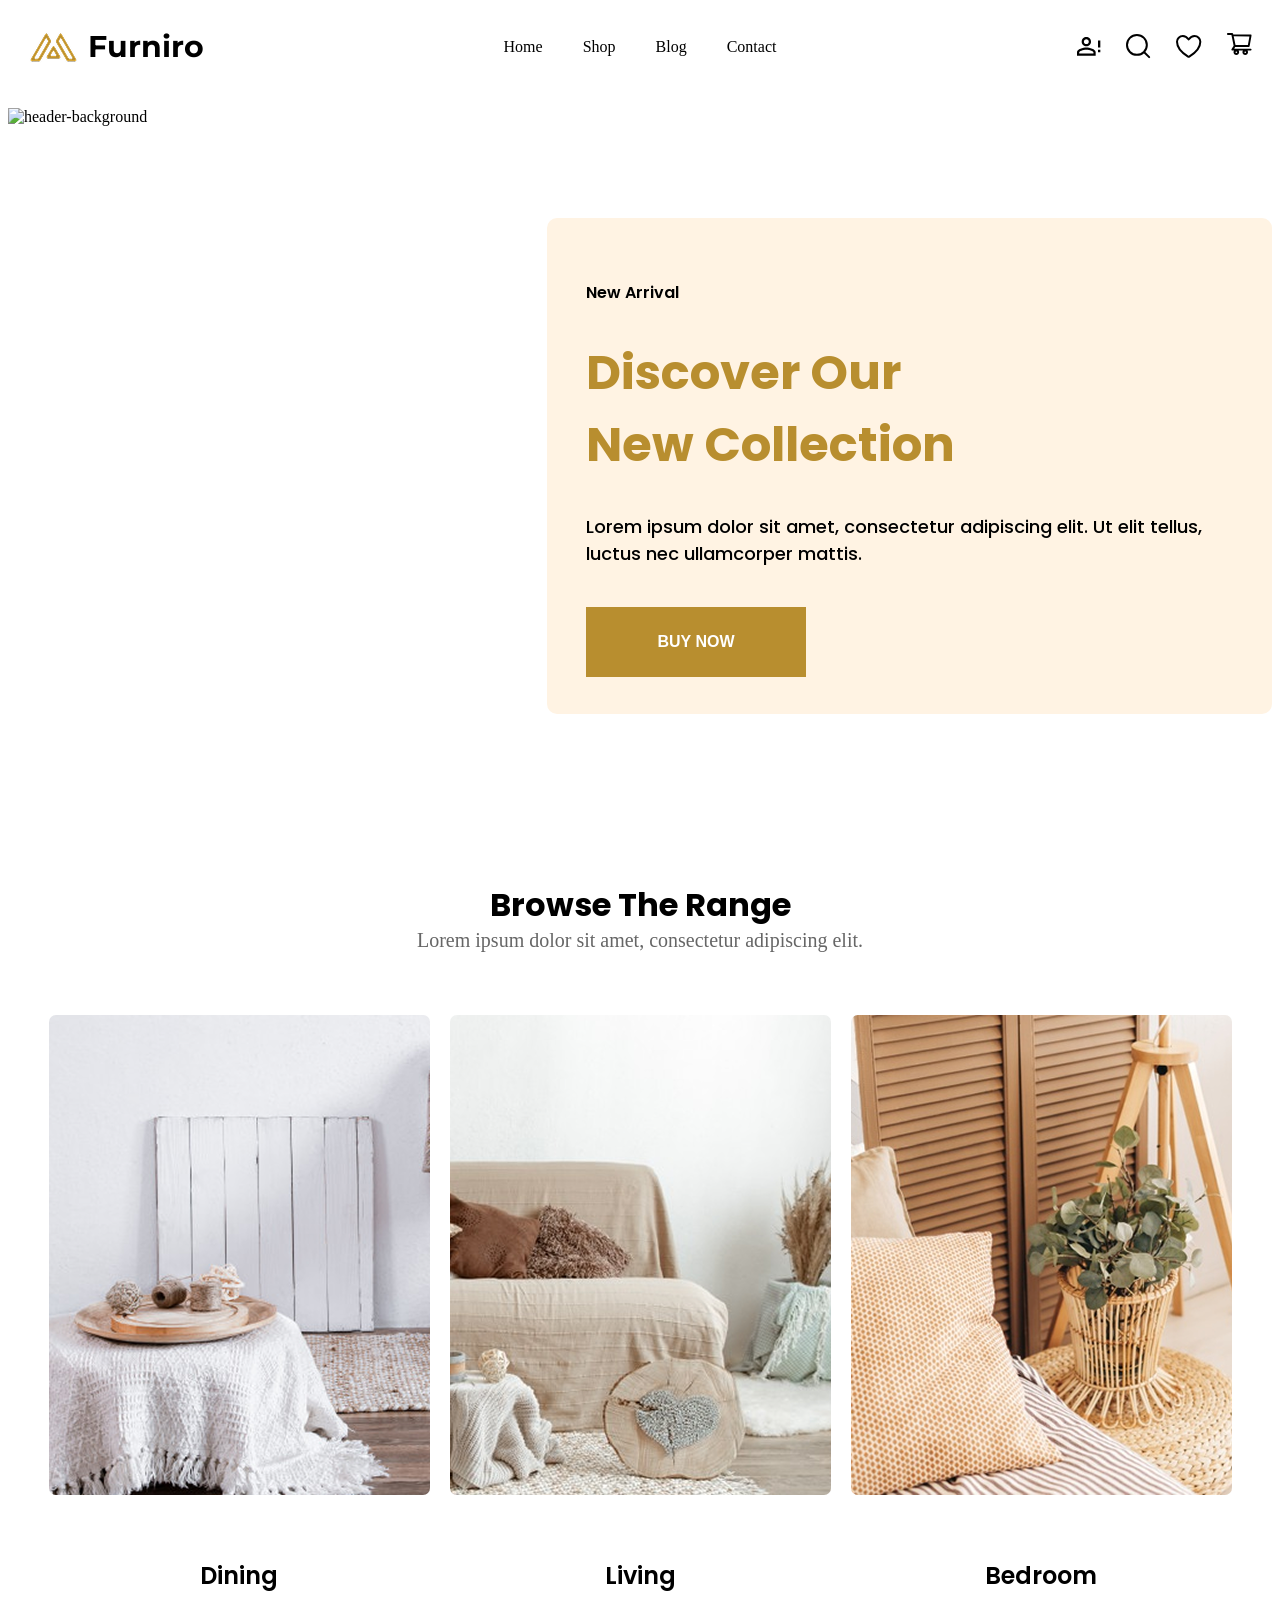
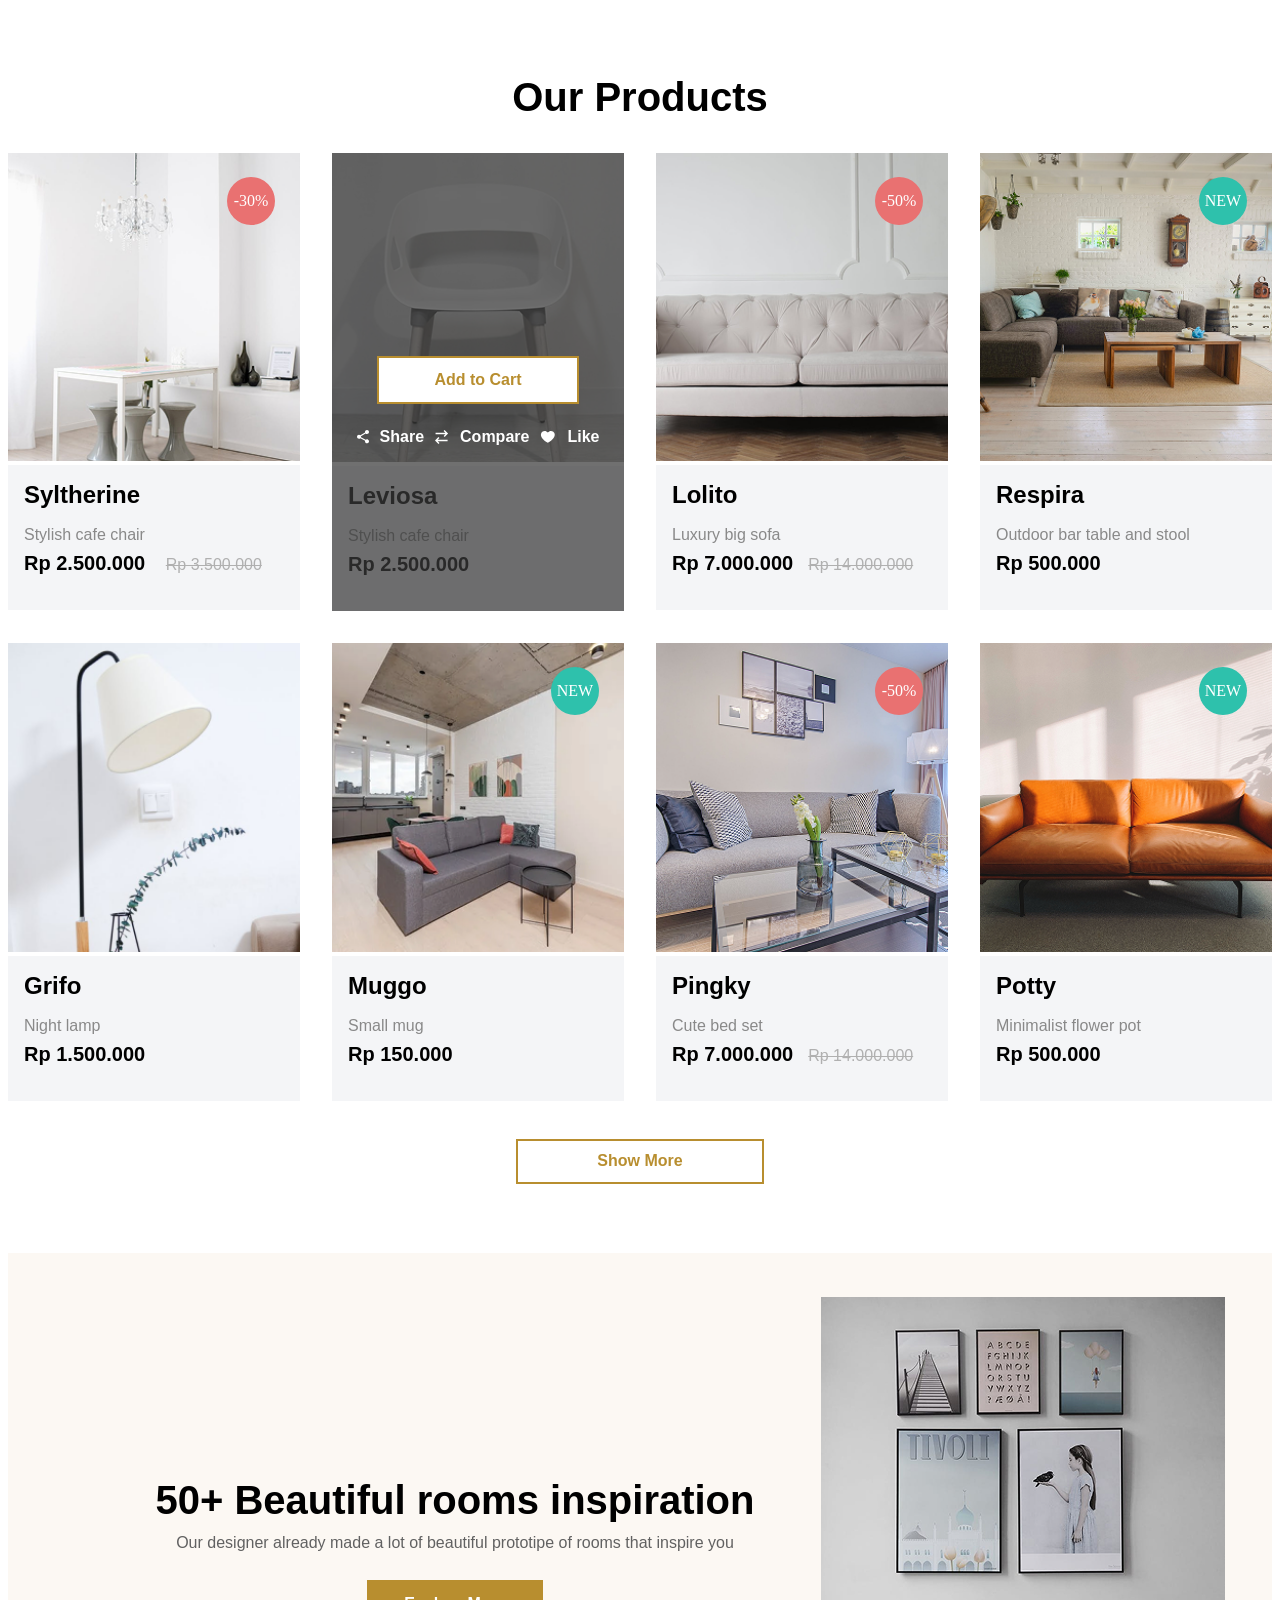
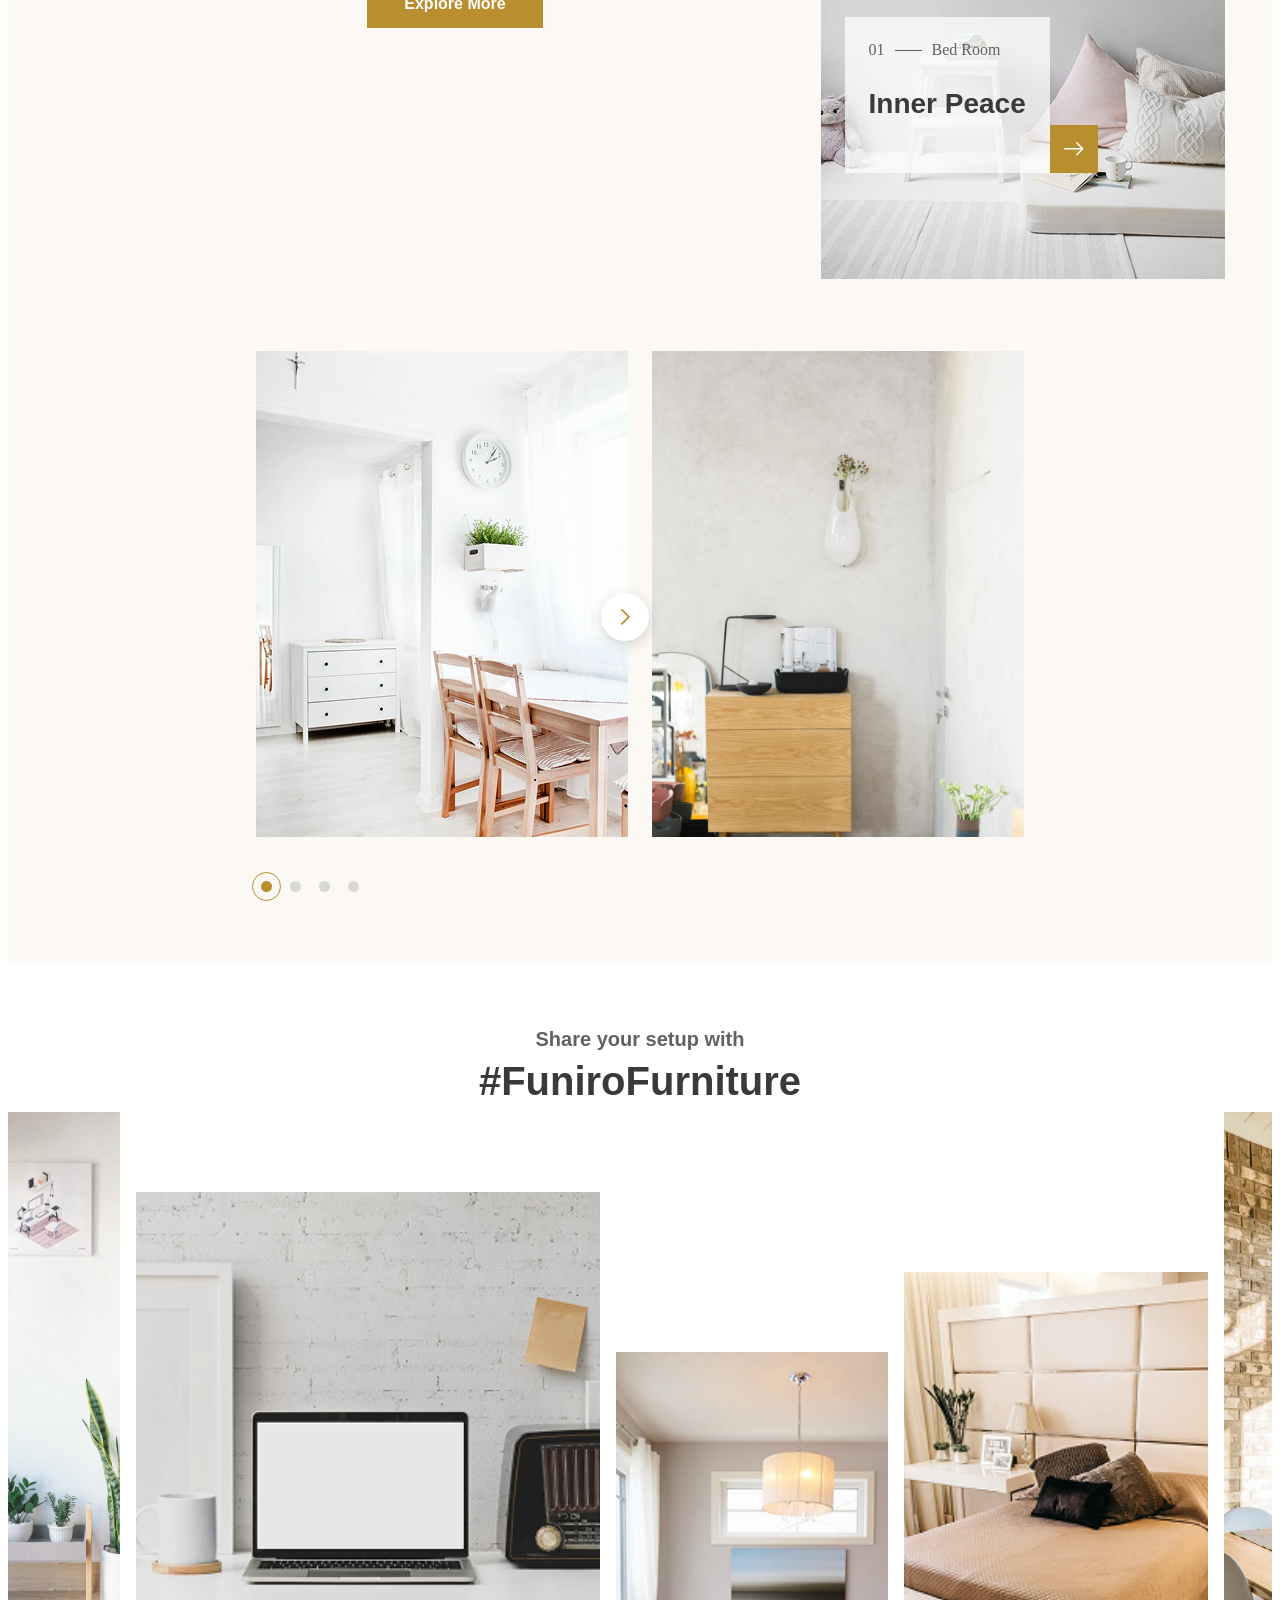
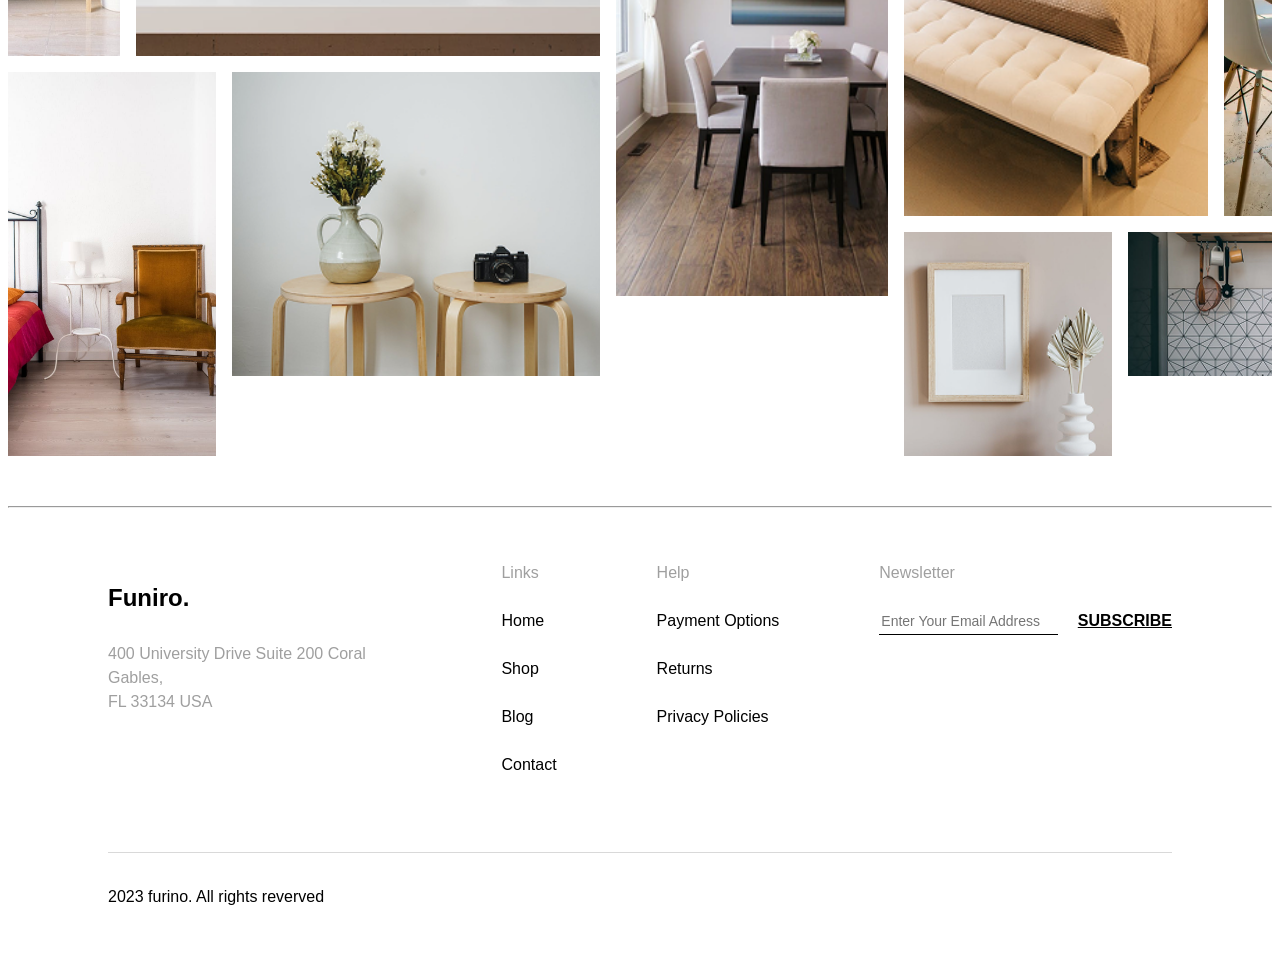
==== index.html @ f98de925 "create links for the first page, and links in nav and footer sections for each page" ====
<!doctype html>
<html lang="en">
  <head>
    <meta charset="UTF-8" />
    <meta name="viewport" content="width=device-width, initial-scale=1.0" />
    <link rel="stylesheet" href="furniro.css" />
    <link rel="stylesheet" href="shop.css" />
    <link rel="stylesheet" href="shop.html" />
    <link rel="icon" type="image/x-icon" href="images/furniro-logo.png" />
    <title>Furniro</title>
  </head>
  <body>
    <nav>
      <div class="container">
        <div class="nav-logo">
          <span><img src="images/furniro-logo.png" alt="furniro-logo" /></span>
          <a href="#"><span class="nav-logo-name">Furniro</span></a>
        </div>
        <ul>
          <li><a href="index.html">Home</a></li>
          <li><a href="shop.html">Shop</a></li>
          <li><a href="blog.html">Blog</a></li>
          <li><a href="contact.html">Contact</a></li>
        </ul>
        <div class="nav-svg">
          <svg
            width="24"
            height="19"
            viewBox="0 0 24 19"
            fill="none"
            xmlns="http://www.w3.org/2000/svg"
          >
            <path
              d="M21 9.33333V3.5H23.3333V10.5H21M21 15.1667H23.3333V12.8333H21M9.33333 10.5C12.4483 10.5 18.6667 12.0633 18.6667 15.1667V18.6667H0V15.1667C0 12.0633 6.21833 10.5 9.33333 10.5ZM9.33333 0C10.571 0 11.758 0.491665 12.6332 1.36683C13.5083 2.242 14 3.42899 14 4.66667C14 5.90434 13.5083 7.09133 12.6332 7.9665C11.758 8.84167 10.571 9.33333 9.33333 9.33333C8.09566 9.33333 6.90867 8.84167 6.0335 7.9665C5.15833 7.09133 4.66667 5.90434 4.66667 4.66667C4.66667 3.42899 5.15833 2.242 6.0335 1.36683C6.90867 0.491665 8.09566 0 9.33333 0ZM9.33333 12.7167C5.86833 12.7167 2.21667 14.42 2.21667 15.1667V16.45H16.45V15.1667C16.45 14.42 12.7983 12.7167 9.33333 12.7167ZM9.33333 2.21667C8.68355 2.21667 8.06039 2.47479 7.60092 2.93425C7.14146 3.39372 6.88333 4.01689 6.88333 4.66667C6.88333 5.31645 7.14146 5.93961 7.60092 6.39908C8.06039 6.85854 8.68355 7.11667 9.33333 7.11667C9.98311 7.11667 10.6063 6.85854 11.0657 6.39908C11.5252 5.93961 11.7833 5.31645 11.7833 4.66667C11.7833 4.01689 11.5252 3.39372 11.0657 2.93425C10.6063 2.47479 9.98311 2.21667 9.33333 2.21667Z"
              fill="black"
            />
          </svg>

          <svg
            width="25"
            height="25"
            viewBox="0 0 25 25"
            fill="none"
            xmlns="http://www.w3.org/2000/svg"
          >
            <path
              d="M23.1667 23.1667L17.933 17.9237M20.8333 10.9167C20.8333 13.5467 19.7885 16.0691 17.9288 17.9288C16.0691 19.7885 13.5467 20.8333 10.9167 20.8333C8.2866 20.8333 5.76426 19.7885 3.90452 17.9288C2.04479 16.0691 1 13.5467 1 10.9167C1 8.2866 2.04479 5.76426 3.90452 3.90452C5.76426 2.04479 8.2866 1 10.9167 1C13.5467 1 16.0691 2.04479 17.9288 3.90452C19.7885 5.76426 20.8333 8.2866 20.8333 10.9167V10.9167Z"
              stroke="black"
              stroke-width="2"
              stroke-linecap="round"
            />
          </svg>

          <svg
            width="26"
            height="23"
            viewBox="0 0 26 23"
            fill="none"
            xmlns="http://www.w3.org/2000/svg"
          >
            <path
              d="M6.83333 1C3.61217 1 1 3.58533 1 6.775C1 9.34983 2.02083 15.4608 12.0693 21.6383C12.2493 21.7479 12.456 21.8058 12.6667 21.8058C12.8774 21.8058 13.084 21.7479 13.264 21.6383C23.3125 15.4608 24.3333 9.34983 24.3333 6.775C24.3333 3.58533 21.7212 1 18.5 1C15.2788 1 12.6667 4.5 12.6667 4.5C12.6667 4.5 10.0545 1 6.83333 1Z"
              stroke="black"
              stroke-width="2"
              stroke-linecap="round"
              stroke-linejoin="round"
            />
          </svg>

          <a href="s-product.html">
            <svg
              width="25"
              height="23"
              viewBox="0 0 25 23"
              fill="none"
              xmlns="http://www.w3.org/2000/svg"
            >
              <path
                d="M23.5621 15.6379H7.27891L8.09648 13.9727L21.6809 13.948C22.1402 13.948 22.534 13.6199 22.616 13.166L24.4973 2.63594C24.5465 2.35977 24.4727 2.07539 24.2922 1.85938C24.203 1.75306 24.0917 1.66743 23.9661 1.60841C23.8405 1.54939 23.7036 1.51839 23.5648 1.51758L6.28359 1.46016L6.13594 0.765625C6.04297 0.322656 5.64375 0 5.18984 0H0.965234C0.709238 0 0.463727 0.101694 0.282711 0.282711C0.101694 0.463727 0 0.709238 0 0.965235C0 1.22123 0.101694 1.46674 0.282711 1.64776C0.463727 1.82877 0.709238 1.93047 0.965234 1.93047H4.40781L5.05312 4.99844L6.6418 12.6902L4.59648 16.0289C4.49027 16.1723 4.42629 16.3425 4.4118 16.5203C4.3973 16.6981 4.43286 16.8765 4.51445 17.0352C4.67852 17.3605 5.00937 17.5656 5.37578 17.5656H7.09297C6.72689 18.0519 6.52915 18.6441 6.52969 19.2527C6.52969 20.8004 7.7875 22.0582 9.33516 22.0582C10.8828 22.0582 12.1406 20.8004 12.1406 19.2527C12.1406 18.643 11.9383 18.0496 11.5773 17.5656H15.9824C15.6163 18.0519 15.4186 18.6441 15.4191 19.2527C15.4191 20.8004 16.677 22.0582 18.2246 22.0582C19.7723 22.0582 21.0301 20.8004 21.0301 19.2527C21.0301 18.643 20.8277 18.0496 20.4668 17.5656H23.5648C24.0953 17.5656 24.5301 17.1336 24.5301 16.6004C24.5285 16.3447 24.4258 16.0999 24.2445 15.9196C24.0631 15.7393 23.8178 15.638 23.5621 15.6379ZM6.68555 3.36328L22.4301 3.41523L20.8879 12.0504L8.52031 12.0723L6.68555 3.36328ZM9.33516 20.1168C8.85937 20.1168 8.47109 19.7285 8.47109 19.2527C8.47109 18.777 8.85937 18.3887 9.33516 18.3887C9.81094 18.3887 10.1992 18.777 10.1992 19.2527C10.1992 19.4819 10.1082 19.7017 9.94614 19.8637C9.7841 20.0258 9.56432 20.1168 9.33516 20.1168ZM18.2246 20.1168C17.7488 20.1168 17.3605 19.7285 17.3605 19.2527C17.3605 18.777 17.7488 18.3887 18.2246 18.3887C18.7004 18.3887 19.0887 18.777 19.0887 19.2527C19.0887 19.4819 18.9976 19.7017 18.8356 19.8637C18.6735 20.0258 18.4538 20.1168 18.2246 20.1168Z"
                fill="black"
              />
            </svg>
          </a>

          <div class="mobile-btn">
            <svg viewBox="0 0 24 24" width="28" height="28">
              <path
                xmlns="http://www.w3.org/2000/svg"
                id="Subtract"
                fill-rule="evenodd"
                clip-rule="evenodd"
                d="M7.25 1.25C3.93629 1.25 1.25 3.93629 1.25 7.25V16.75C1.25 20.0637 3.93629 22.75 7.25 22.75H16.75C20.0637 22.75 22.75 20.0637 22.75 16.75V7.25C22.75 3.93629 20.0637 1.25 16.75 1.25H7.25ZM4.84615 7C4.51691 7 4.25 7.33579 4.25 7.75C4.25 8.16421 4.51691 8.5 4.84615 8.5H19.1538C19.4831 8.5 19.75 8.16421 19.75 7.75C19.75 7.33579 19.4831 7 19.1538 7H4.84615ZM4.25 12.25C4.25 11.8358 4.51691 11.5 4.84615 11.5H19.1538C19.4831 11.5 19.75 11.8358 19.75 12.25C19.75 12.6642 19.4831 13 19.1538 13H4.84615C4.51691 13 4.25 12.6642 4.25 12.25ZM4.84615 16C4.51691 16 4.25 16.3358 4.25 16.75C4.25 17.1642 4.51691 17.5 4.84615 17.5H19.1538C19.4831 17.5 19.75 17.1642 19.75 16.75C19.75 16.3358 19.4831 16 19.1538 16H4.84615Z"
                fill="#b88e2f"
              />
            </svg>
          </div>
        </div>
      </div>
    </nav>

    <header>
      <img src="images/header-background.jpg" alt="header-background" />
      <div class="container">
        <div class="hero">
          <h4>New Arrival</h4>
          <h1>Discover Our <br />New Collection</h1>
          <p>
            Lorem ipsum dolor sit amet, consectetur adipiscing elit. Ut elit
            tellus, luctus nec ullamcorper mattis.
          </p>
          <button>BUY NOW</button>
        </div>
      </div>
    </header>

    <main>
      <div class="main-1">
        <div class="container">
          <div class="main-1-text">
            <h1>Browse The Range</h1>
            <p>Lorem ipsum dolor sit amet, consectetur adipiscing elit.</p>
          </div>

          <div class="images">
            <div class="dining">
              <img src="images/dining.png" alt="dining" />
              <p>Dining</p>
            </div>
            <div class="living">
              <img src="images/living.png" alt="living" />
              <p>Living</p>
            </div>
            <div class="Bedroom">
              <img src="images/bedroom.png" alt="Bedroom" />
              <p>Bedroom</p>
            </div>
          </div>
        </div>
      </div>

      <div class="main-2">
        <div class="container">
          <h1>Our Products</h1>
          <div class="products">
            <a href="s-product.html">
              <div class="product-1">
                <img src="images/image 1.png" alt="product-1" />
                <div class="discount">-30%</div>
                <div class="product-price">
                  <h3>Syltherine</h3>
                  <p>Stylish cafe chair</p>
                  <p class="price">Rp 2.500.000 <del>Rp 3.500.000</del></p>
                </div>
              </div>
            </a>
            <div class="product-2">
              <img src="images/image 2.png" alt="product-2" />
              <div class="overlay">
                <a href="cart.html"><button>Add to Cart</button></a>
                <div>
                  <svg
                    width="12"
                    height="14"
                    viewBox="0 0 12 14"
                    xmlns="http://www.w3.org/2000/svg"
                  >
                    <path
                      d="M10 9.33333C9.47467 9.33333 9 9.54 8.644 9.87133L3.94 7.13333C3.97333 6.98 4 6.82667 4 6.66667C4 6.50667 3.97333 6.35333 3.94 6.2L8.64 3.46C9 3.79333 9.47333 4 10 4C11.1067 4 12 3.10667 12 2C12 0.893333 11.1067 0 10 0C8.89333 0 8 0.893333 8 2C8 2.16 8.02667 2.31333 8.06 2.46667L3.36 5.20667C3 4.87333 2.52667 4.66667 2 4.66667C0.893333 4.66667 0 5.56 0 6.66667C0 7.77333 0.893333 8.66667 2 8.66667C2.52667 8.66667 3 8.46 3.36 8.12667L8.05867 10.872C8.02112 11.023 8.00143 11.1778 8 11.3333C8 11.7289 8.1173 12.1156 8.33706 12.4445C8.55682 12.7734 8.86918 13.0297 9.23463 13.1811C9.60009 13.3325 10.0022 13.3721 10.3902 13.2949C10.7781 13.2177 11.1345 13.0273 11.4142 12.7475C11.6939 12.4678 11.8844 12.1115 11.9616 11.7235C12.0387 11.3356 11.9991 10.9334 11.8478 10.568C11.6964 10.2025 11.44 9.89016 11.1111 9.67039C10.7822 9.45063 10.3956 9.33333 10 9.33333Z"
                    />
                  </svg>
                  <span>Share</span>

                  <svg
                    width="14"
                    height="14"
                    viewBox="0 0 14 14"
                    xmlns="http://www.w3.org/2000/svg"
                  >
                    <path
                      d="M8.66 6L9.66 7L13.1 3.55L9.58 0L8.58 1L10.38 2.8H0.58V4.2H10.4L8.66 6ZM4.44 8L3.44 7L0 10.5L3.49 14L4.49 13L2.68 11.2H12.58V9.8H2.68L4.44 8Z"
                    />
                  </svg>
                  <span><a href="p-comparison.html">Compare</a></span>

                  <svg
                    width="16"
                    height="14"
                    viewBox="0 0 16 14"
                    xmlns="http://www.w3.org/2000/svg"
                  >
                    <path
                      d="M7.81858 12.8009C-5.51448 5.43146 3.81884 -2.56854 7.81858 2.49016C11.8188 -2.56854 21.1522 5.43146 7.81858 12.8009Z"
                    />
                  </svg>
                  <span>Like</span>
                </div>
              </div>
              <div class="product-price">
                <h3>Leviosa</h3>
                <p>Stylish cafe chair</p>
                <p class="price">Rp 2.500.000</p>
              </div>
            </div>
            <a href="s-product.html">
              <div class="product-3">
                <img src="images/image 3.png" alt="product-3" />
                <div class="discount">-50%</div>
                <div class="product-price">
                  <h3>Lolito</h3>
                  <p>Luxury big sofa</p>
                  <p class="price">Rp 7.000.000<del>Rp 14.000.000</del></p>
                </div>
              </div>
            </a>
            <a href="s-product.html">
              <div class="product-4">
                <img src="images/image 4.png" alt="product-4" />
                <div class="discount">NEW</div>
                <div class="product-price">
                  <h3>Respira</h3>
                  <p>Outdoor bar table and stool</p>
                  <p class="price">Rp 500.000</p>
                </div>
              </div>
            </a>
            <a href="s-product.html">
              <div class="product-5">
                <img src="images/image 5.png" alt="product-5" />
                <div class="product-price">
                  <h3>Grifo</h3>
                  <p>Night lamp</p>
                  <p class="price">Rp 1.500.000</p>
                </div>
              </div>
            </a>
            <a href="s-product.html">
              <div class="product-6">
                <img src="images/image 6.png" alt="product-6" />
                <div class="discount">NEW</div>
                <div class="product-price">
                  <h3>Muggo</h3>
                  <p>Small mug</p>
                  <p class="price">Rp 150.000</p>
                </div>
              </div>
            </a>
            <a href="s-product.html">
              <div class="product-7">
                <img src="images/image 7.png" alt="product-7" />
                <div class="discount">-50%</div>
                <div class="product-price">
                  <h3>Pingky</h3>
                  <p>Cute bed set</p>
                  <p class="price">Rp 7.000.000<del>Rp 14.000.000</del></p>
                </div>
              </div>
            </a>
            <a href="s-product.html">
              <div class="product-8">
                <img src="images/image 8.png" alt="product-8" />
                <div class="discount">NEW</div>
                <div class="product-price">
                  <h3>Potty</h3>
                  <p>Minimalist flower pot</p>
                  <p class="price">Rp 500.000</p>
                </div>
              </div>
            </a>
          </div>

          <button><a href="shop.html">Show More</a></button>
        </div>
      </div>

      <div class="main-3">
        <div class="main-3-text">
          <h1>50+ Beautiful rooms inspiration</h1>
          <p>
            Our designer already made a lot of beautiful prototipe of rooms that
            inspire you
          </p>
          <button>Explore More</button>
        </div>

        <div class="picture-with-description">
          <img src="images/main-3-2.png" alt="Bed Room" />
          <div class="cont">
            <div class="room-number">
              01
              <span
                ><svg
                  width="27"
                  height="1"
                  viewBox="0 0 27 1"
                  fill="none"
                  xmlns="http://www.w3.org/2000/svg"
                >
                  <path d="M0 0.5H27" stroke="#616161" />
                </svg>
              </span>
              Bed Room
            </div>
            <p class="inner-peace">Inner Peace</p>
            <button>
              <svg
                width="20"
                height="14"
                viewBox="0 0 20 14"
                xmlns="http://www.w3.org/2000/svg"
              >
                <path
                  d="M18.75 6.75H0.75M12.75 12.75L18.75 6.75L12.75 0.75"
                  stroke-width="1.5"
                  stroke-linecap="round"
                  stroke-linejoin="round"
                />
              </svg>
            </button>
          </div>
        </div>

        <div class="picture-with-slides">
          <img src="images/main-3-1.png" alt="bed-room" />

          <div class="circles">
            <div class="circle-yelow"></div>
            <div class="circle"></div>
            <div class="circle"></div>
            <div class="circle"></div>
          </div>

          <button>
            <svg
              width="9"
              height="16"
              viewBox="0 0 9 16"
              fill="none"
              xmlns="http://www.w3.org/2000/svg"
            >
              <path
                d="M0.899994 0.899902L7.89999 7.8999L0.899994 14.8999"
                stroke="#B88E2F"
                stroke-width="1.8"
                stroke-linecap="round"
                stroke-linejoin="round"
              />
            </svg>
          </button>
        </div>

        <div class="right-picture">
          <img src="images/main-3-3.png" alt="picture" />
        </div>
      </div>
    </main>

    <footer>
      <div class="footer-section-1">
        <div class="section-1-text">
          <p>Share your setup with</p>
          <h1>#FuniroFurniture</h1>
        </div>

        <div class="galery">
          <img src="images/footer-1.png" alt="footer-1" />
          <img src="images/footer-2.png" alt="footer-2" />
          <img src="images/footer-3.png" alt="footer-3" />
          <img src="images/footer-4.png" alt="footer-4" />
          <img src="images/footer-5.png" alt="footer-5" />
          <img src="images/footer-6.png" alt="footer-6" />
          <img src="images/footer-7.png" alt="footer-7" />
          <img src="images/footer-8.png" alt="footer-8" />
          <img src="images/footer-9.png" alt="footer-9" />
        </div>
      </div>
      <hr />
      <div class="footer-section-2">
        <div class="left-section">
          <h2>Funiro.</h2>
          <p>400 University Drive Suite 200 Coral Gables, <br />FL 33134 USA</p>
        </div>

        <div class="right-section">
          <div class="links">
            <p>Links</p>
            <ul>
              <li><a href="index.html">Home</a></li>
              <li><a href="shop.html">Shop</a></li>
              <li><a href="blog.html">Blog</a></li>
              <li><a href="contact.html">Contact</a></li>
            </ul>
          </div>

          <div class="Help">
            <p>Help</p>
            <ul>
              <li><a href="#">Payment Options</a></li>
              <li><a href="#">Returns</a></li>
              <li><a href="#">Privacy Policies</a></li>
            </ul>
          </div>

          <div class="Newsletter">
            <p>Newsletter</p>
            <input type="email" placeholder="Enter Your Email Address" />
            <span>SUBSCRIBE</span>
          </div>
        </div>
        <div class="rights">
          <hr />
          <p>2023 furino. All rights reverved</p>
        </div>
      </div>
    </footer>
  </body>
</html>
---- furniro.css ----
@import url("https://fonts.googleapis.com/css2?family=Montserrat:ital,wght@0,100..900;1,100..900&family=Poppins:ital,wght@0,100;0,200;0,300;0,400;0,500;0,600;0,700;0,800;0,900;1,100;1,200;1,300;1,400;1,500;1,600;1,700;1,800;1,900&display=swap");
@import url(normalize.css);

:root {
  --white: #ffffff;
  --gold: #b88e2f;
  --header-container-color: #fff3e3;
  --main-container-color: #fcf8f3;
  --product-background-color: #f4f5f7;
}

.container {
  max-width: 1440px;
  margin: 0 auto;
  overflow: hidden;
}

nav {
  width: 100%;
  height: 100px;
  .container {
    display: flex;
    justify-content: space-between;
    align-items: center;
    padding: 20px 20px;
    margin: 0 auto;

    .nav-logo {
      display: flex;
      align-items: center;
      gap: 10px;
      flex-shrink: 0;
      flex: 1;

      span {
        display: flex;
        flex-shrink: 0;
      }

      a {
        text-decoration: none;
      }

      .nav-logo-name {
        color: black;
        font-family: "Montserrat", sans-serif;
        font-weight: 700;
        font-size: 30px;

        @media screen and (max-width: 783px) {
          font-weight: 400;
        }
      }
    }
    .nav-svg {
      display: flex;
      gap: 45px;
      align-items: center;
      flex: 1;
      justify-content: flex-end;

      .mobile-btn {
        display: none;
      }
      svg {
        cursor: pointer;
      }

      @media screen and (max-width: 1350px) {
        gap: 25px;
      }
      @media screen and (max-width: 783px) {
        > svg {
          display: none;
        }
        .mobile-btn {
          display: flex;
        }
      }
    }

    ul {
      display: flex;
      gap: 75px;
      padding: 0;
      margin: 0;

      @media screen and (max-width: 1024px) {
        gap: 20px;
      }
      @media screen and (max-width: 1350px) {
        gap: 40px;
      }

      @media screen and (max-width: 783px) {
        display: none;
      }
      li {
        list-style: none;
        a {
          text-decoration: none;
          color: black;
        }
      }
    }
  }
}

header {
  position: relative;
  width: 100%;
  min-height: 716px;
  display: flex;
  align-items: center;

  > img {
    position: absolute;
    top: 0;
    left: 0;
    width: 100%;
    height: 100%;
    object-fit: cover;
    z-index: -1;
  }

  .container {
    width: 100%;
    display: flex;
    justify-content: flex-end;

    @media screen and (max-width: 1024px) {
      justify-content: center;
    }
  }

  .hero {
    background: var(--header-container-color);
    width: 100%;
    max-width: 643px;
    padding: 62px 43px 37px 39px;
    border-radius: 10px;

    @media screen and (max-width: 1024px) {
      text-align: center;
    }

    @media screen and (max-width: 782px) {
      padding: 40px 20px 18px 18px;
      width: 90%;
      max-width: 500px;
      text-align: center;
    }

    h4 {
      font-family: "Poppins", sans-serif;
      font-weight: 600;
      font-size: 16px;
      margin-top: 0;

      @media screen and (max-width: 782px) {
        font-weight: 500;
        font-size: 12px;
      }
    }

    h1 {
      font-family: "Poppins", sans-serif;
      font-weight: 700;
      font-size: 48px;
      color: var(--gold);

      @media screen and (max-width: 782px) {
        font-weight: 600;
        font-size: 36px;
        margin-bottom: 15px;
      }
    }

    p {
      font-family: "Poppins", sans-serif;
      font-weight: 500;
      font-size: 18px;
      margin-bottom: 40px;

      @media screen and (max-width: 782px) {
        font-weight: 400;
        font-size: 14px;
        margin-bottom: 15px;
      }
    }

    button {
      width: 220px;
      height: 70px;
      background-color: var(--gold);
      color: #ffffff;
      border: none;
      font-weight: 700;
      cursor: pointer;
      font-family: "Popins", sans-serif;
      font-size: 16px;
      line-height: 1.5;

      @media screen and (max-width: 782px) {
        width: 150px;
        height: 40px;
        border-radius: 5px;
      }
    }
  }
}

main {
  .main-1 {
    .container {
      .main-1-text {
        text-align: center;
        margin: 0;
        padding: 0;

        h1 {
          font-family: "Poppins", sans-serif;
          font-weight: 700;
          font-size: 32px;
          margin: 57px 0 0 0;
          padding: 0 0 0 0;

          @media screen and (max-width: 782px) {
            font-weight: 600;
            font-size: 26px;
            margin-top: 30px;
          }
        }

        p {
          color: #666666;
          font-weight: 400;
          font-size: 20px;
          margin: 0;
          padding: 0;

          @media screen and (max-width: 782px) {
            font-weight: 300;
            font-size: 20px;
          }
        }
      }

      .images {
        display: flex;
        justify-content: center;
        gap: 20px;
        margin-top: 63px;
        text-align: center;
        font-size: 24px;
        font-weight: 600;
        font-family: "Poppins", sans-serif;

        @media screen and (max-width: 782px) {
          margin-top: 40px;
          flex-wrap: wrap;
          gap: 15px;
          font-weight: 500;
          font-size: 20;
        }

        img {
          border-radius: 7px;
          margin-bottom: 30px;
        }
      }
    }
  }

  .main-2 {
    h1 {
      text-align: center;
      margin-top: 56px;
      font-family: "Popins", sans-serif;
      font-weight: 700;
      font-size: 40px;
      line-height: 1.2;
    }

    .products {
      margin-top: 32px;
      display: grid;
      grid-template-columns: repeat(4, 1fr);
      gap: 32px;

      a {
        text-decoration: none;
      }

      h3 {
        color: black;
      }

      @media screen and (min-width: 2031px) {
        column-gap: 100px;
      }

      @media screen and (max-width: 1126px) {
        grid-template-columns: repeat(3, 1fr);
        gap: 20px;
      }

      @media screen and (max-width: 800px) {
        grid-template-columns: repeat(2, 1fr);
        gap: 20px;
      }

      @media screen and (max-width: 535px) {
        grid-template-columns: repeat(1, 1fr);
        gap: 20px;
      }

      h3 {
        margin: 0;
        padding-top: 16px;
        padding-left: 16px;
        font-family: "Popins", sans-serif;
        font-weight: 600;
        font-size: 24px;
        line-height: 1.2;
      }

      .product-1,
      .product-2,
      .product-3,
      .product-4,
      .product-6,
      .product-7,
      .product-8 {
        position: relative;
        cursor: pointer;
      }

      .product-4,
      .product-6,
      .product-8 {
        .discount {
          background-color: #2ec1ac;
        }
      }

      .discount {
        position: absolute;
        top: 24px;
        right: 25px;
        width: 48px;
        height: 48px;
        border-radius: 50%;
        background-color: #e97171;
        display: flex;
        justify-content: center;
        align-items: center;
        color: white;
      }

      .overlay {
        position: absolute;
        display: flex;
        align-items: center;
        justify-content: center;
        flex-direction: column;
        top: 0;
        left: 0;
        width: 100%;
        height: 100%;
        background-color: rgba(58, 58, 58, 0.72);

        div {
          display: flex;
          align-items: center;
          gap: 11px;
          margin-top: 24px;

          svg {
            fill: #ffffff;
            cursor: pointer;
          }

          span {
            color: #ffffff;
            font-family: "Popins", sans-serif;
            font-weight: 600;
            font-size: 16px;
            cursor: pointer;

            a {
              text-decoration: none;
              color: white;
            }
          }
        }

        button {
          display: flex;
          width: 202px;
          height: 48px;
          justify-content: center;
          align-items: center;
          color: var(--gold);
          background-color: var(--white);
          font-family: "Popins", sans-serif;
          font-weight: 600;
          font-size: 16px;
        }
      }

      p {
        padding-top: 16px;
        padding-left: 16px;
        margin: 0;
        font-family: "Popins", sans-serif;
        font-weight: 500;
        font-size: 16px;
        color: #898989;

        @media screen and (max-width: 1126px) {
          font-size: 13px;
        }
      }

      del {
        font-size: 16px;
        color: #b0b0b0;
        font-weight: 400;
        margin-left: 15px;

        @media screen and (max-width: 1126px) {
          font-size: 13px;
        }
      }

      .price {
        margin: 0;
        padding-top: 8px;
        color: black;
        font-family: "Popins", sans-serif;
        font-weight: 600;
        font-size: 20px;

        @media screen and (max-width: 1126px) {
          font-size: 15px;
        }
      }

      .product-price {
        background-color: var(--product-background-color);
        height: 145px;
      }

      img {
        width: 100%;
        height: auto;
        object-fit: cover;
      }
    }

    button {
      display: block;
      margin: 38px auto 0 auto;
      width: 248px;
      height: 45px;
      font-family: "Popins", sans-serif;
      font-weight: 600;
      font-size: 16px;
      border: var(--gold) 2px solid;
      background: transparent;
      align-items: center;
      color: var(--gold);
      cursor: pointer;
      a {
        text-decoration: none;
        color: var(--gold);
      }

      @media screen and (max-width: 800px) {
        width: 200px;
        height: 37px;
      }
    }
  }

  .main-3 {
    width: 100%;
    overflow: hidden;
    height: 670px;
    gap: 24px;
    background-color: var(--main-container-color);
    display: flex;
    margin-top: 69px;

    @media screen and (max-width: 1384px) {
      flex-wrap: wrap;
      height: auto;
      padding-bottom: 69px;
      justify-content: center;
      text-align: center;
    }
    .main-3-text {
      padding-top: 223px;
      padding-left: 100px;
      min-width: 500px;
      margin-right: 42px;

      @media screen and (max-width: 494px) {
        width: 100%;
      }

      @media screen and (max-width: 1027px) {
        text-align: center;
        margin-right: 0%;
        padding: 50px 20px 0 20px;
        min-width: 0;
        width: 100%;
      }

      @media screen and (min-width: 1026px) and (max-width: 1168px) {
        padding-top: 80px;
      }
      h1 {
        font-family: "Popins", sans-serif;
        font-weight: 700;
        font-size: 40px;
        line-height: 1.2;
        margin: 0%;
        padding: 0%;

        @media screen and (max-width: 494px) {
          font-weight: 600;
          font-size: 24px;
        }
        @media screen and (max-width: 371px) {
          font-weight: 600;
          font-size: 20px;
        }
      }

      p {
        font-family: "Popins", sans-serif;
        font-weight: 500;
        font-size: 16px;
        line-height: 1.5;
        color: #616161;
        margin: 0%;
        padding: 0%;
        padding-top: 7px;
        padding-bottom: 25px;

        @media screen and (max-width: 494px) {
          font-weight: 400;
          font-size: 10px;
        }
      }

      button {
        width: 176px;
        height: 48px;
        background-color: var(--gold);
        color: #ffffff;
        border: none;
        font-weight: 700;
        cursor: pointer;

        font-family: "Popins", sans-serif;
        font-weight: 600;
        font-size: 16px;
        line-height: 1.5;

        @media screen and (max-width: 494px) {
          font-weight: 400;
          font-size: 12px;
          width: 120px;
          height: 36px;
        }
      }
    }

    .picture-with-description {
      position: relative;
      flex-shrink: 0;
      width: 404px;
      margin-top: 44px;

      @media screen and (max-width: 1169px) {
        margin-top: 5px;
      }

      @media screen and (max-width: 390px) {
        width: 100%;

        img {
          height: auto;
          width: auto;
        }
      }
      img {
        width: 100%;
        height: 582px;
        object-fit: cover;
      }

      .cont {
        background-color: rgba(255, 255, 255, 0.72);
        position: absolute;
        bottom: 110px;
        left: 24px;
        padding: 24px;
        .room-number {
          display: flex;
          align-items: center;
          gap: 10px;
          color: #616161;

          span {
            text-align: center;
            display: flex;
            align-items: center;
            justify-content: center;
          }
        }

        button {
          position: absolute;
          display: flex;
          bottom: 0;
          right: -48px;
          width: 48px;
          height: 48px;
          align-items: center;
          justify-content: center;
          background-color: var(--gold);
          border: none;
          cursor: pointer;

          svg {
            fill: none;
            stroke: white;
          }
        }

        .inner-peace {
          font-family: "Popins", sans-serif;
          font-size: 28px;
          font-weight: 600;
          line-height: 1.2;
          color: #3a3a3a;
        }
      }
    }

    .picture-with-slides {
      position: relative;
      width: 372px;
      flex-shrink: 0;
      margin-top: 44px;

      @media screen and (max-width: 1169px) {
        margin-top: 5px;
      }

      @media screen and (max-width: 390px) {
        flex-shrink: 1;
        width: 100%;
      }
      img {
        width: 100%;
        height: 486px;
        object-fit: cover;
      }

      .circles {
        display: flex;
        gap: 18px;
        margin-top: 40px;
        margin-left: 5px;

        @media screen and (max-width: 396px) {
          margin-left: 15px;
        }

        @media screen and (max-width: 768px) {
          margin-left: 15px;
        }

        .circle-yelow {
          width: 11px;
          height: 11px;
          border-radius: 50%;
          background-color: #b88e2f;
          outline: 1px solid var(--gold);
          outline-offset: 8px;
          cursor: pointer;
        }

        .circle {
          width: 11px;
          height: 11px;
          border-radius: 50%;
          background-color: #d8d8d8;
          cursor: pointer;
        }
      }

      button {
        position: absolute;
        width: 48px;
        height: 48px;
        border-radius: 50%;
        display: flex;
        justify-content: center;
        align-items: center;
        border: none;
        color: var(--gold);
        background-color: white;
        cursor: pointer;

        bottom: 351px;
        left: 345px;
        box-shadow: 0px 4px 14px rgba(0, 0, 0, 0.16);

        @media screen and (max-width: 1384px) {
          bottom: 251px;
        }
      }
    }

    .right-picture {
      display: flex;
      height: 486px;
      margin-top: 44px;

      @media screen and (max-width: 1169px) {
        margin-top: 10px;
      }

      @media screen and (max-width: 390px) {
        flex-shrink: 1;
        width: 100%;
      }

      img {
        width: 372px;
        height: 100%;
        object-fit: cover;
        flex-shrink: 0;
      }
    }
  }
}

footer {
  .footer-section-1 {
    overflow: hidden;
    margin-bottom: 50px;
    .section-1-text {
      text-align: center;
      margin-top: 67px;
      p {
        font-family: "Popins", sans-serif;
        font-weight: 600;
        font-size: 20px;
        padding: 0%;
        margin: 0;
        color: #616161;

        @media screen and (max-width: 610px) {
          font-size: 18px;
        }
      }

      h1 {
        margin: 8px auto;
        font-family: "Popins", sans-serif;
        font-weight: 700;
        font-size: 40px;
        color: #3a3a3a;

        @media screen and (max-width: 610px) {
          font-size: 32px;
        }
      }
    }

    .galery {
      display: grid;
      grid-template-columns: repeat(60, 1fr);
      grid-auto-rows: 5vw;
      gap: 16px;

      width: 100vw;
      margin-left: calc((100% - 100vw) / 2);
      position: relative;
      left: 50%;
      transform: translateX(-50%);

      img {
        width: 100%;
        height: 100%;
        object-fit: cover;
      }
    }

    .galery img:nth-child(1) {
      grid-column: 1 / 10;
      grid-row: 1 / 8;
    }

    .galery img:nth-child(2) {
      grid-column: 10 / 40;
      grid-row: 2 / 8;
    }

    .galery img:nth-child(3) {
      grid-column: 1 / 16;
      grid-row: 8 / 13;
    }

    .galery img:nth-child(4) {
      grid-column: 16 / 40;
      grid-row: 8 / 12;
    }

    .galery img:nth-child(5) {
      grid-column: 40 / 58;
      grid-row: 4 / 11;
    }

    .galery img:nth-child(6) {
      grid-column: 58 / 78;
      grid-row: 3 / 10;
    }

    .galery img:nth-child(7) {
      grid-column: 78 / 100;
      grid-row: 1 / 10;
    }

    .galery img:nth-child(8) {
      grid-column: 58 / 72;
      grid-row: 10 / 13;
    }

    .galery img:nth-child(9) {
      grid-column: 72 / 90;
      grid-row: 10 / 12;
    }
  }

  .footer-section-2 {
    display: flex;
    flex-wrap: wrap;
    padding: 48px 100px 30px 100px;
    justify-content: space-between;
    gap: 40px;

    @media screen and (max-width: 1024px) {
      padding: 40px 30px;
    }

    @media screen and (max-width: 768px) {
      flex-direction: column;
      padding: 40px 20px;
      gap: 40px;
    }

    .left-section {
      max-width: 300px;

      h2 {
        font-family: "Popins", sans-serif;
        font-weight: 800;
        font-size: 24px;
        margin-bottom: 30px;
        cursor: pointer;
      }

      p {
        font-family: "Popins", sans-serif;
        font-weight: 400;
        font-size: 16px;
        color: #9f9f9f;
        line-height: 1.5;
      }
    }

    .right-section {
      display: flex;
      flex-wrap: wrap;
      gap: 100px;

      @media screen and (max-width: 1024px) {
        gap: 50px;
      }

      @media screen and (max-width: 768px) {
        flex-direction: column;
        gap: 40px;
      }

      .links,
      .Help {
        display: flex;
        flex-direction: column;

        p {
          color: #9f9f9f;
          font-family: "Popins", sans-serif;
          font-weight: 500;
          font-size: 16px;
          margin-bottom: 30px;
          margin-top: 0;
        }

        ul {
          display: flex;
          flex-direction: column;
          padding: 0;
          margin: 0;
          gap: 30px;
          list-style: none;

          li {
            a {
              text-decoration: none;
              color: black;
              font-family: "Popins", sans-serif;
              font-weight: 500;
              font-size: 16px;
            }
          }
        }
      }

      .Newsletter {
        font-family: "Popins", sans-serif;
        font-weight: 500;
        font-size: 16px;

        p {
          color: #9f9f9f;
          margin-bottom: 30px;
          margin-top: 0;
        }

        input {
          border: none;
          border-bottom: 1px solid black;
          outline: none;
          padding-bottom: 5px;
          margin-right: 15px;
          font-family: "Popins", sans-serif;
          font-size: 14px;
        }

        span {
          color: black;
          text-decoration: underline;
          cursor: pointer;
          font-weight: 600;
        }

        @media screen and (max-width: 480px) {
          display: flex;
          flex-direction: column;
          align-items: flex-start;
          gap: 20px;

          input {
            width: 100%;
            margin-right: 0;
          }
        }
      }
    }

    .rights {
      width: 100%;
      margin-top: 30px;

      hr {
        border: none;
        border-top: 1px solid #d9d9d9;
      }

      p {
        margin-top: 35px;
        font-family: "Popins", sans-serif;
        font-weight: 400;
        font-size: 16px;

        @media screen and (max-width: 768px) {
          text-align: center;
        }
      }
    }
  }
}
---- shop.css ----
@import url("https://fonts.googleapis.com/css2?family=Montserrat:ital,wght@0,100..900;1,100..900&family=Poppins:ital,wght@0,100;0,200;0,300;0,400;0,500;0,600;0,700;0,800;0,900;1,100;1,200;1,300;1,400;1,500;1,600;1,700;1,800;1,900&display=swap");
@import url(normalize.css);

:root {
  --white: #ffffff;
  --gold: #b88e2f;
  --header-container-color: #fff3e3;
  --main-container-color: #fcf8f3;
  --product-background-color: #f4f5f7;
}

.container {
  max-width: 1440px;
  margin: 0 auto;
  overflow: hidden;
}

.shop-header {
  min-height: 316px;
  position: relative;
  display: flex;
  justify-content: center;
  align-items: center;
  overflow: hidden;

  .header-section-1 {
    display: flex;
    justify-content: center;
    align-items: center;
    width: 100%;

    img {
      position: absolute;
      top: 0;
      left: 0;
      width: 100%;
      height: 100%;
      object-fit: cover;
      z-index: -1;
      filter: blur(6px);
      opacity: 0.6;
    }

    .shop {
      display: flex;
      flex-direction: column;
      align-items: center;
      z-index: 1;

      p:first-child {
        font-family: "Poppins", sans-serif;
        font-size: 48px;
        font-weight: 500;
        margin: 0;
        color: black;

        @media screen and (max-width: 600px) {
          font-size: 36px;
        }
      }

      p:last-child {
        font-family: "Poppins", sans-serif;
        font-size: 16px;
        font-weight: 500;
        margin-top: 5px;
        display: flex;
        align-items: center;
        gap: 10px;
      }
    }
  }
}

.header-section-2 {
  background-color: var(--header-container-color);
  display: flex;
  justify-content: space-between;
  align-items: center;
  padding: 0 100px;
  min-height: 100px;
  flex-wrap: wrap;
  gap: 20px;
  overflow: hidden;

  @media screen and (max-width: 1130px) {
    padding: 20px 50px;
  }

  @media screen and (max-width: 1000px) {
    flex-direction: column;
    justify-content: center;
    align-items: center;
    padding: 20px;
  }

  .left-section {
    display: flex;
    gap: 20px;
    align-items: center;
    flex-wrap: wrap;
    justify-content: center;
    font-family: "Popins", sans-serif;
    font-weight: 400;
    font-size: 16px;

    svg {
      cursor: pointer;
    }

    p {
      padding: 0;
      margin: 0;
      font-family: "Popins", sans-serif;
      font-weight: 400;
      font-size: 20px;
      cursor: pointer;

      @media screen and (max-width: 1000px) {
        font-size: 16px;
        font-weight: 300;
      }

      @media screen and (max-width: 830px) {
        display: inline-block;
      }
    }
  }

  .right-section {
    display: flex;
    gap: 29px;
    align-items: center;
    padding-right: 0;
    flex-wrap: wrap;
    justify-content: center;

    .right-input {
      display: flex;
      gap: 17px;

      p {
        display: flex;
        padding: 0;
        margin: 0;
        font-family: "Popins", sans-serif;
        font-weight: 400;
        font-size: 20px;
        align-items: center;

        @media screen and (max-width: 1000px) {
          font-size: 16px;
          font-weight: 300;
        }
      }

      button {
        border: none;
        width: 188px;
        height: 55px;
        color: #9f9f9f;
        background-color: white;
        display: flex;
        align-items: flex-start;
        font-family: "Popins", sans-serif;
        font-weight: 400;
        font-size: 20px;
        padding-top: 13px;
        padding-left: 30px;
        cursor: pointer;

        @media screen and (max-width: 926px) {
          width: 100%;
        }
      }
    }

    .left-input {
      display: flex;
      gap: 17px;

      p {
        display: flex;
        padding: 0;
        margin: 0;
        font-family: "Popins", sans-serif;
        font-weight: 400;
        font-size: 20px;
        align-items: center;

        @media screen and (max-width: 1000px) {
          font-size: 16px;
          font-weight: 300;
        }
      }

      button {
        border: none;
        width: 55px;
        height: 55px;
        color: #9f9f9f;
        background-color: white;
        font-family: "Popins", sans-serif;
        font-weight: 400;
        font-size: 20px;
        cursor: pointer;
      }
    }
  }
}

.shop-main {
  overflow: hidden;
  h1 {
    text-align: center;
    margin-top: 56px;
    font-family: "Popins", sans-serif;
    font-weight: 700;
    font-size: 40px;
    line-height: 1.2;
  }

  .products {
    margin-top: 32px;
    display: grid;
    grid-template-columns: repeat(4, 1fr);
    gap: 32px;

    @media screen and (max-width: 1126px) {
      grid-template-columns: repeat(3, 1fr);
      gap: 20px;
    }

    @media screen and (max-width: 800px) {
      grid-template-columns: repeat(2, 1fr);
      gap: 20px;
    }

    @media screen and (max-width: 535px) {
      grid-template-columns: repeat(1, 1fr);
      gap: 20px;
    }

    h3 {
      margin: 0;
      padding-top: 16px;
      padding-left: 16px;
      font-family: "Popins", sans-serif;
      font-weight: 600;
      font-size: 24px;
      line-height: 1.2;
    }

    .product-1,
    .product-2,
    .product-3,
    .product-4,
    .product-6,
    .product-7,
    .product-8 {
      position: relative;
      cursor: pointer;
    }

    .product-4,
    .product-6,
    .product-8 {
      .discount {
        background-color: #2ec1ac;
      }
    }

    .discount {
      position: absolute;
      top: 24px;
      right: 25px;
      width: 48px;
      height: 48px;
      border-radius: 50%;
      background-color: #e97171;
      display: flex;
      justify-content: center;
      align-items: center;
      color: white;
    }

    .overlay {
      position: absolute;
      display: flex;
      align-items: center;
      justify-content: center;
      flex-direction: column;
      top: 0;
      left: 0;
      width: 100%;
      height: 100%;
      background-color: rgba(58, 58, 58, 0.72);

      div {
        display: flex;
        align-items: center;
        gap: 11px;
        margin-top: 24px;

        svg {
          fill: #ffffff;
          cursor: pointer;
        }

        span {
          color: #ffffff;
          font-family: "Popins", sans-serif;
          font-weight: 600;
          font-size: 16px;
          cursor: pointer;
        }
      }

      button {
        display: flex;
        width: 202px;
        height: 48px;
        justify-content: center;
        align-items: center;
        color: var(--gold);
        background-color: var(--white);
        font-family: "Popins", sans-serif;
        font-weight: 600;
        font-size: 16px;
      }
    }

    p {
      padding-top: 16px;
      padding-left: 16px;
      margin: 0;
      font-family: "Popins", sans-serif;
      font-weight: 500;
      font-size: 16px;
      color: #898989;

      @media screen and (max-width: 1126px) {
        font-size: 13px;
      }
    }

    del {
      font-size: 16px;
      color: #b0b0b0;
      font-weight: 400;
      margin-left: 15px;

      @media screen and (max-width: 1126px) {
        font-size: 13px;
      }
    }

    .price {
      margin: 0;
      padding-top: 8px;
      color: black;
      font-family: "Popins", sans-serif;
      font-weight: 600;
      font-size: 20px;

      @media screen and (max-width: 1126px) {
        font-size: 15px;
      }
    }

    .product-price {
      background-color: var(--product-background-color);
      height: 145px;
    }

    img {
      width: 100%;
      height: auto;
      object-fit: cover;
    }
  }

  .main-btns {
    display: flex;
    gap: 38px;
    justify-content: center;
    margin-top: 70px;
    flex-wrap: wrap;

    .btn-main-1 {
      button {
        width: 60px;
        height: 60px;
        background-color: var(--gold);
        border: none;
        border-radius: 10px;
        color: var(--white);
        font-family: "Popins", sans-serif;
        font-weight: 400;
        font-size: 20px;
        cursor: pointer;
      }
    }

    .btn-main {
      button {
        width: 60px;
        height: 60px;
        border: none;
        border-radius: 10px;
        background-color: #f9f1e7;
        font-family: "Popins", sans-serif;
        font-weight: 400;
        font-size: 20px;
        cursor: pointer;
      }
    }

    .btn-next {
      button {
        width: 98px;
        height: 60px;
        border: none;
        border-radius: 10px;
        background-color: #f9f1e7;
        font-family: "Popins", sans-serif;
        font-weight: 400;
        font-size: 20px;
        cursor: pointer;
      }
    }
  }
}

.shop-footer {
  overflow: hidden;
  .shop-footer-section-1 {
    background-color: #faf3ea;
    margin-top: 83px;
    min-height: 270px;
    padding: 50px 20px;
    display: flex;
    justify-content: center;
    align-items: center;
    .footer-items {
      display: flex;
      gap: 65px;
      justify-content: center;
      align-items: center;
      flex-wrap: wrap;

      .item {
        display: flex;
        align-items: center;
        gap: 13px;

        h3 {
          font-family: "Popins", sans-serif;
          font-weight: 600;
          font-size: 25px;
          margin: 0;
        }

        p {
          margin: 0;
          padding-top: 7px;
          font-family: "Popins", sans-serif;
          font-weight: 500;
          font-size: 20px;
          color: #898989;
        }
      }
    }
  }

  .shop-footer-section-2 {
    display: flex;
    flex-wrap: wrap;
    padding: 48px 100px 30px 100px;
    justify-content: space-between;
    gap: 40px;

    @media screen and (max-width: 1024px) {
      padding: 40px 30px;
    }

    @media screen and (max-width: 768px) {
      flex-direction: column;
      padding: 40px 20px;
      gap: 40px;
    }

    .left-section {
      max-width: 300px;

      h2 {
        font-family: "Popins", sans-serif;
        font-weight: 800;
        font-size: 24px;
        margin-bottom: 30px;
        cursor: pointer;
      }

      p {
        font-family: "Popins", sans-serif;
        font-weight: 400;
        font-size: 16px;
        color: #9f9f9f;
        line-height: 1.5;
      }
    }

    .right-section {
      display: flex;
      flex-wrap: wrap;
      gap: 100px;

      @media screen and (max-width: 1024px) {
        gap: 50px;
      }

      @media screen and (max-width: 768px) {
        flex-direction: column;
        gap: 40px;
      }

      .links,
      .Help {
        display: flex;
        flex-direction: column;

        p {
          color: #9f9f9f;
          font-family: "Popins", sans-serif;
          font-weight: 500;
          font-size: 16px;
          margin-bottom: 30px;
          margin-top: 0;
        }

        ul {
          display: flex;
          flex-direction: column;
          padding: 0;
          margin: 0;
          gap: 30px;
          list-style: none;

          li {
            a {
              text-decoration: none;
              color: black;
              font-family: "Popins", sans-serif;
              font-weight: 500;
              font-size: 16px;
            }
          }
        }
      }

      .Newsletter {
        font-family: "Popins", sans-serif;
        font-weight: 500;
        font-size: 16px;

        p {
          color: #9f9f9f;
          margin-bottom: 30px;
          margin-top: 0;
        }

        input {
          border: none;
          border-bottom: 1px solid black;
          outline: none;
          padding-bottom: 5px;
          margin-right: 15px;
          font-family: "Popins", sans-serif;
          font-size: 14px;
        }

        span {
          color: black;
          text-decoration: underline;
          cursor: pointer;
          font-weight: 600;
        }

        @media screen and (max-width: 480px) {
          display: flex;
          flex-direction: column;
          align-items: flex-start;
          gap: 20px;

          input {
            width: 100%;
            margin-right: 0;
          }
        }
      }
    }

    .rights {
      width: 100%;
      margin-top: 30px;

      hr {
        border: none;
        border-top: 1px solid #d9d9d9;
      }

      p {
        margin-top: 35px;
        font-family: "Popins", sans-serif;
        font-weight: 400;
        font-size: 16px;

        @media screen and (max-width: 768px) {
          text-align: center;
        }
      }
    }
  }
}
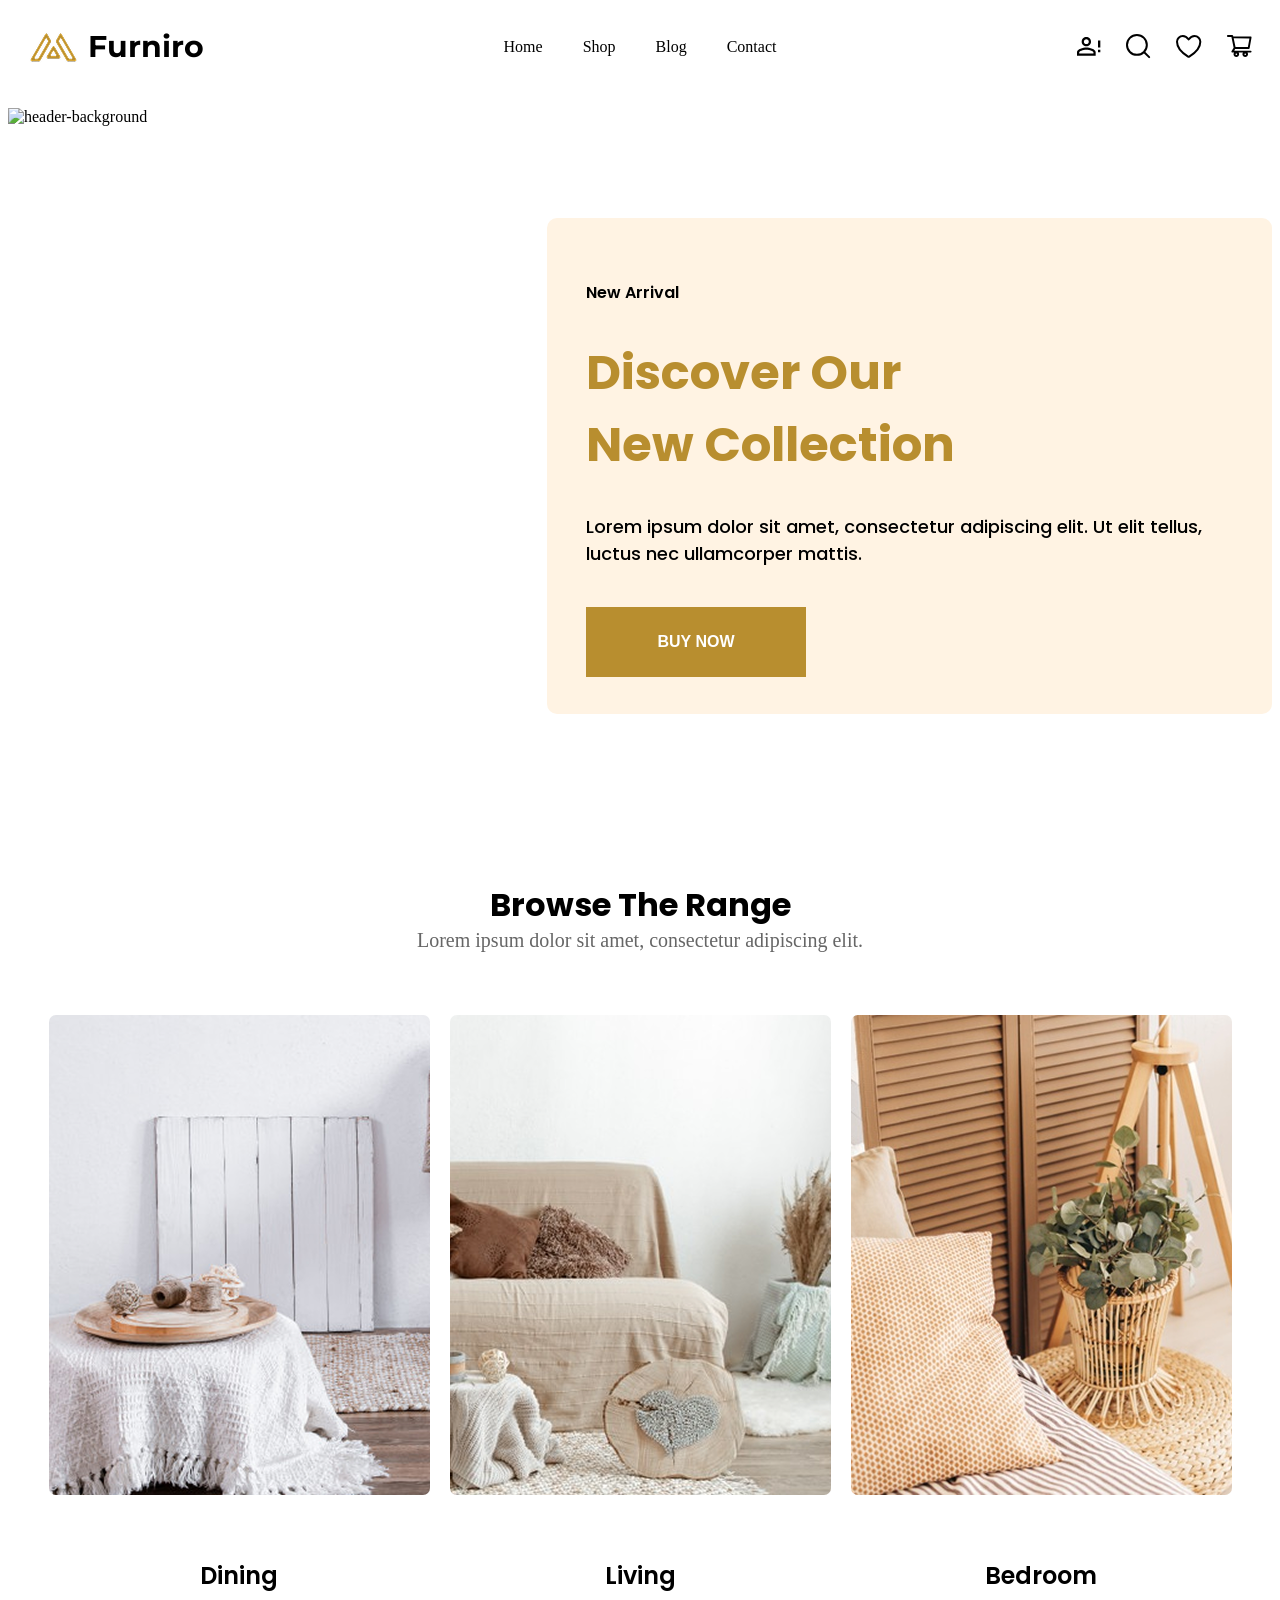
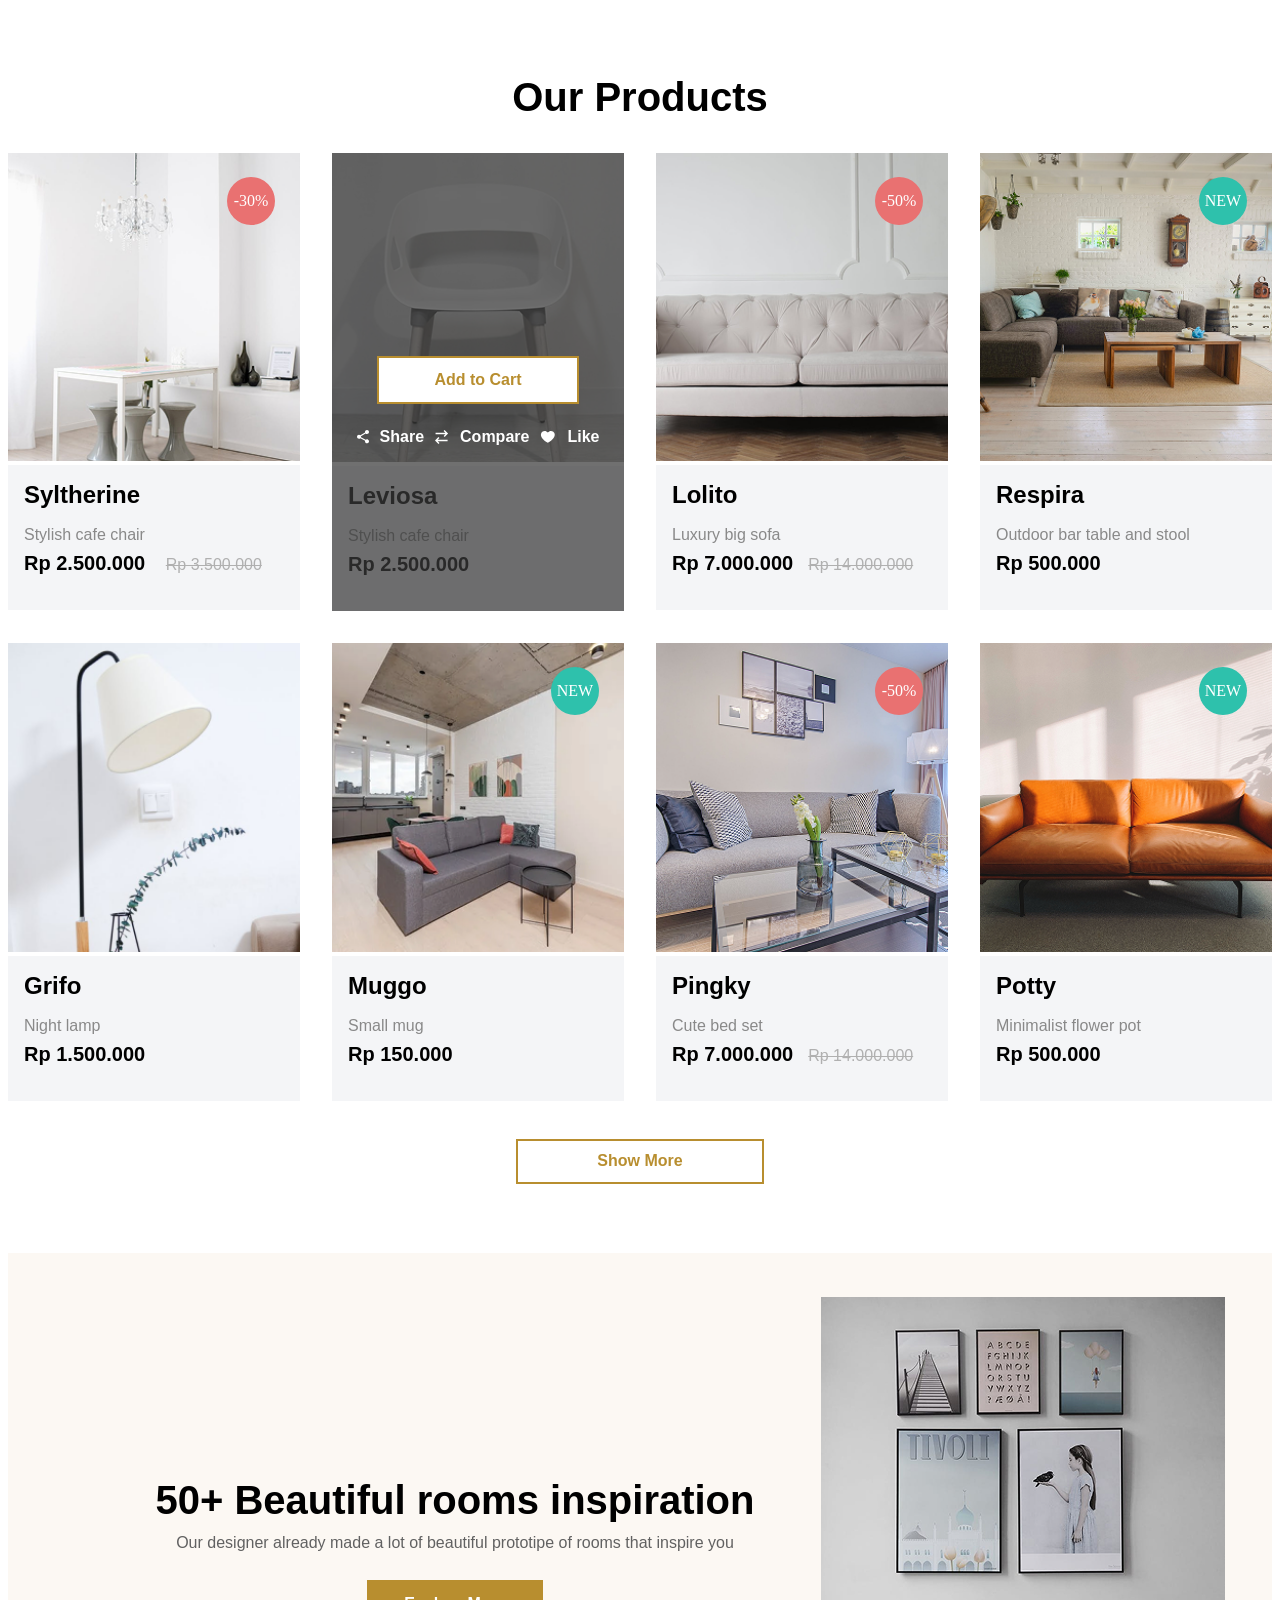
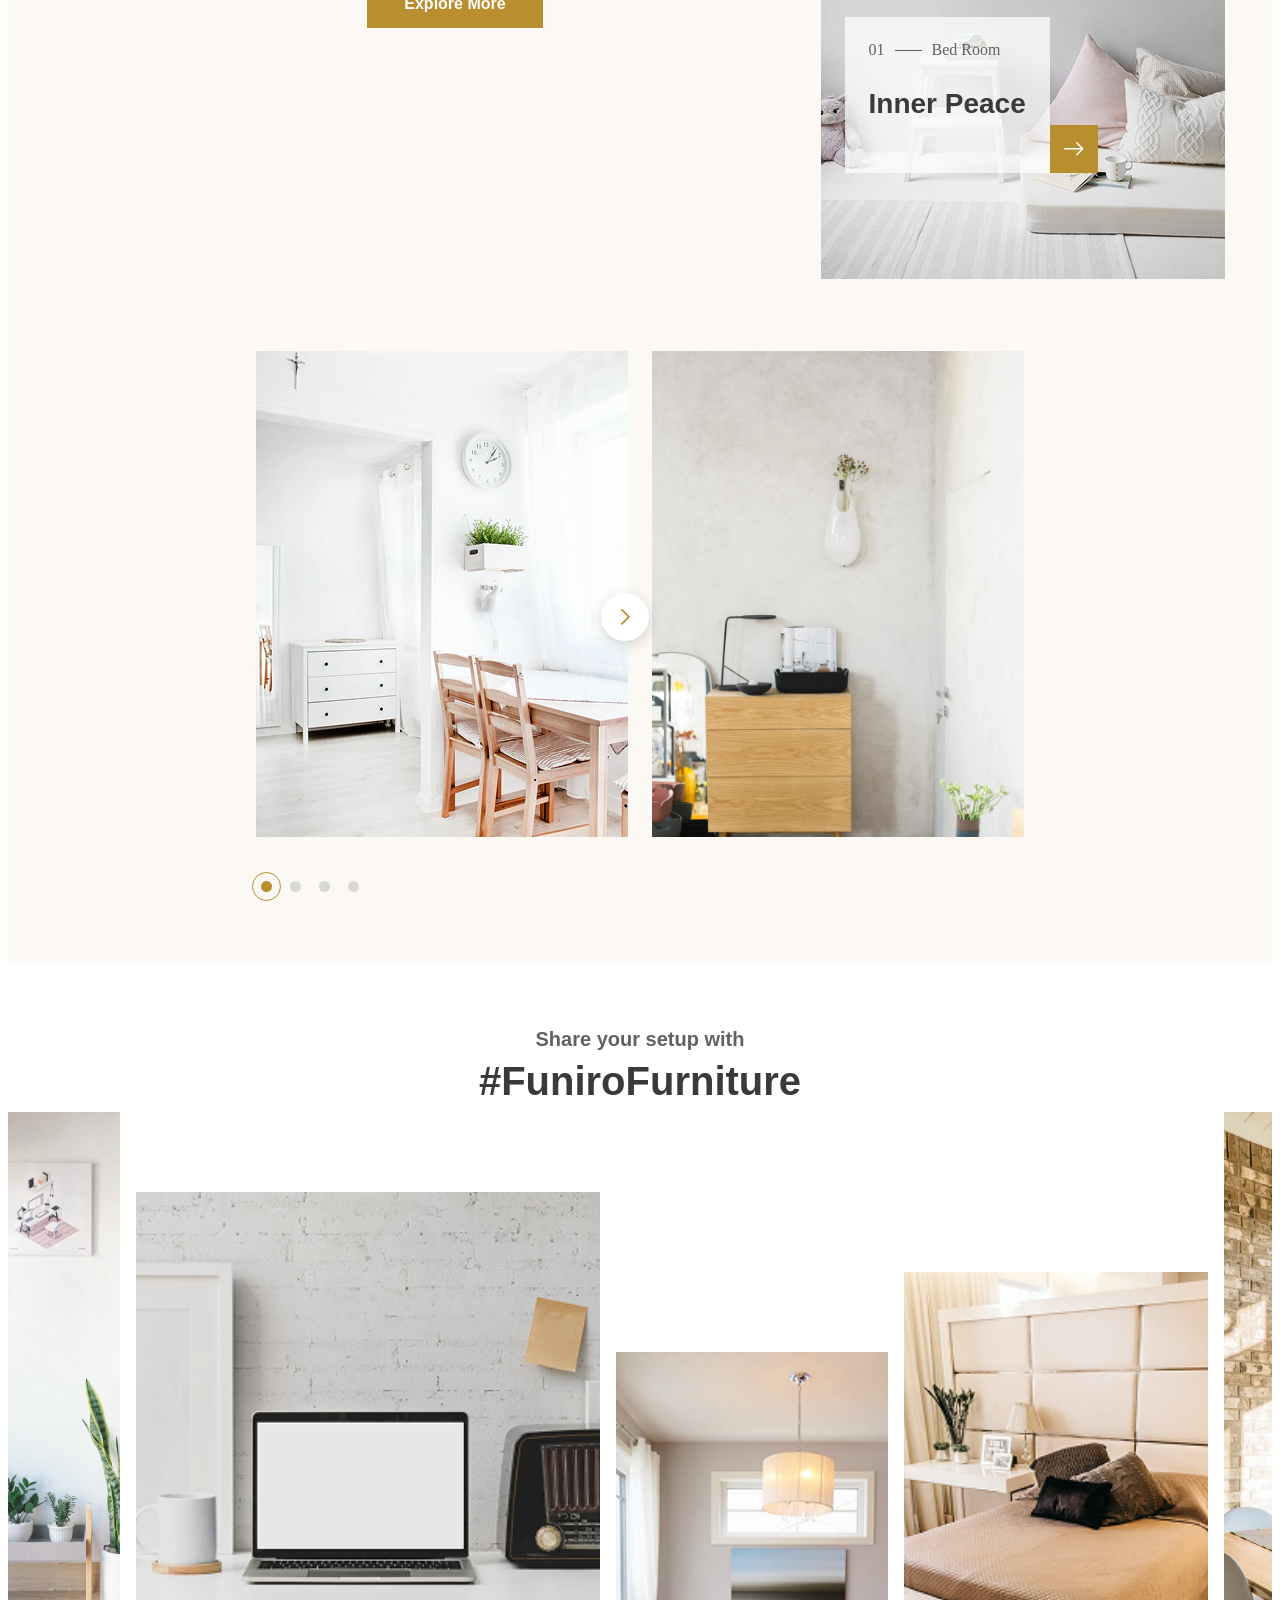
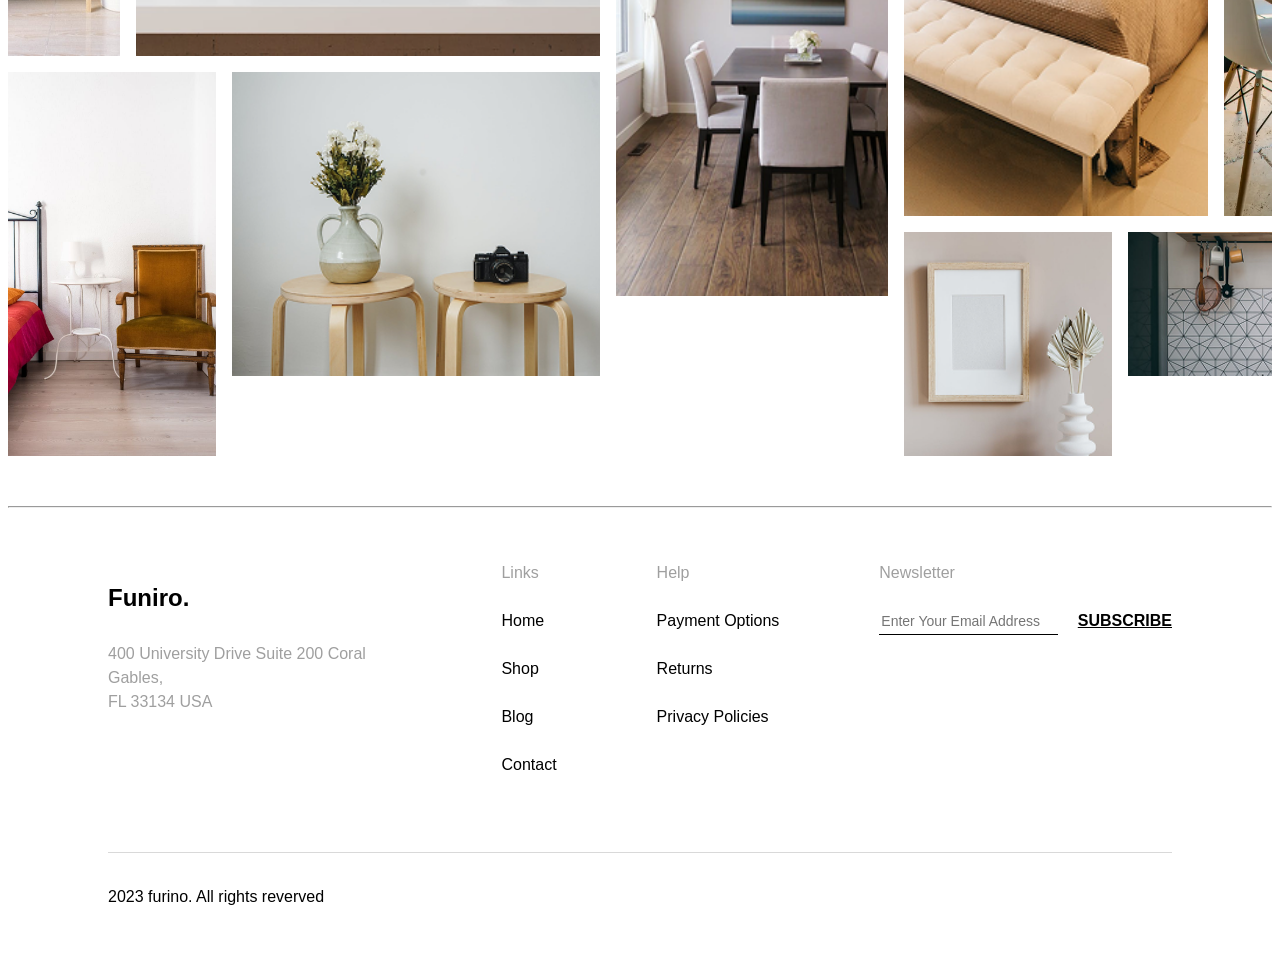
==== commit 8a73fad1: "fix bugs about buttons and other bugs" ====
--- a/index.html
+++ b/index.html
@@ -5,7 +5,6 @@
     <meta name="viewport" content="width=device-width, initial-scale=1.0" />
     <link rel="stylesheet" href="furniro.css" />
     <link rel="stylesheet" href="shop.css" />
-    <link rel="stylesheet" href="shop.html" />
     <link rel="icon" type="image/x-icon" href="images/furniro-logo.png" />
     <title>Furniro</title>
   </head>
--- a/furniro.css
+++ b/furniro.css
@@ -24,6 +24,12 @@
     align-items: center;
     padding: 20px 20px;
     margin: 0 auto;
+
+    a {
+      display: flex;
+      align-items: center;
+      text-decoration: none;
+    }
 
     .nav-logo {
       display: flex;
--- a/shop.css
+++ b/shop.css
@@ -13,6 +13,14 @@
   max-width: 1440px;
   margin: 0 auto;
   overflow: hidden;
+}
+
+nav {
+  a {
+    display: flex;
+    align-items: center;
+    text-decoration: none;
+  }
 }
 
 .shop-header {
@@ -225,6 +233,14 @@
     display: grid;
     grid-template-columns: repeat(4, 1fr);
     gap: 32px;
+
+    a {
+      text-decoration: none;
+    }
+
+    h3 {
+      color: black;
+    }
 
     @media screen and (max-width: 1126px) {
       grid-template-columns: repeat(3, 1fr);
@@ -313,6 +329,11 @@
           font-weight: 600;
           font-size: 16px;
           cursor: pointer;
+
+          a {
+            text-decoration: none;
+            color: white;
+          }
         }
       }
 
@@ -327,6 +348,7 @@
         font-family: "Popins", sans-serif;
         font-weight: 600;
         font-size: 16px;
+        cursor: pointer;
       }
     }
 
@@ -413,6 +435,7 @@
         font-weight: 400;
         font-size: 20px;
         cursor: pointer;
+        color: black;
       }
     }
 
@@ -427,6 +450,7 @@
         font-weight: 400;
         font-size: 20px;
         cursor: pointer;
+        color: black;
       }
     }
   }
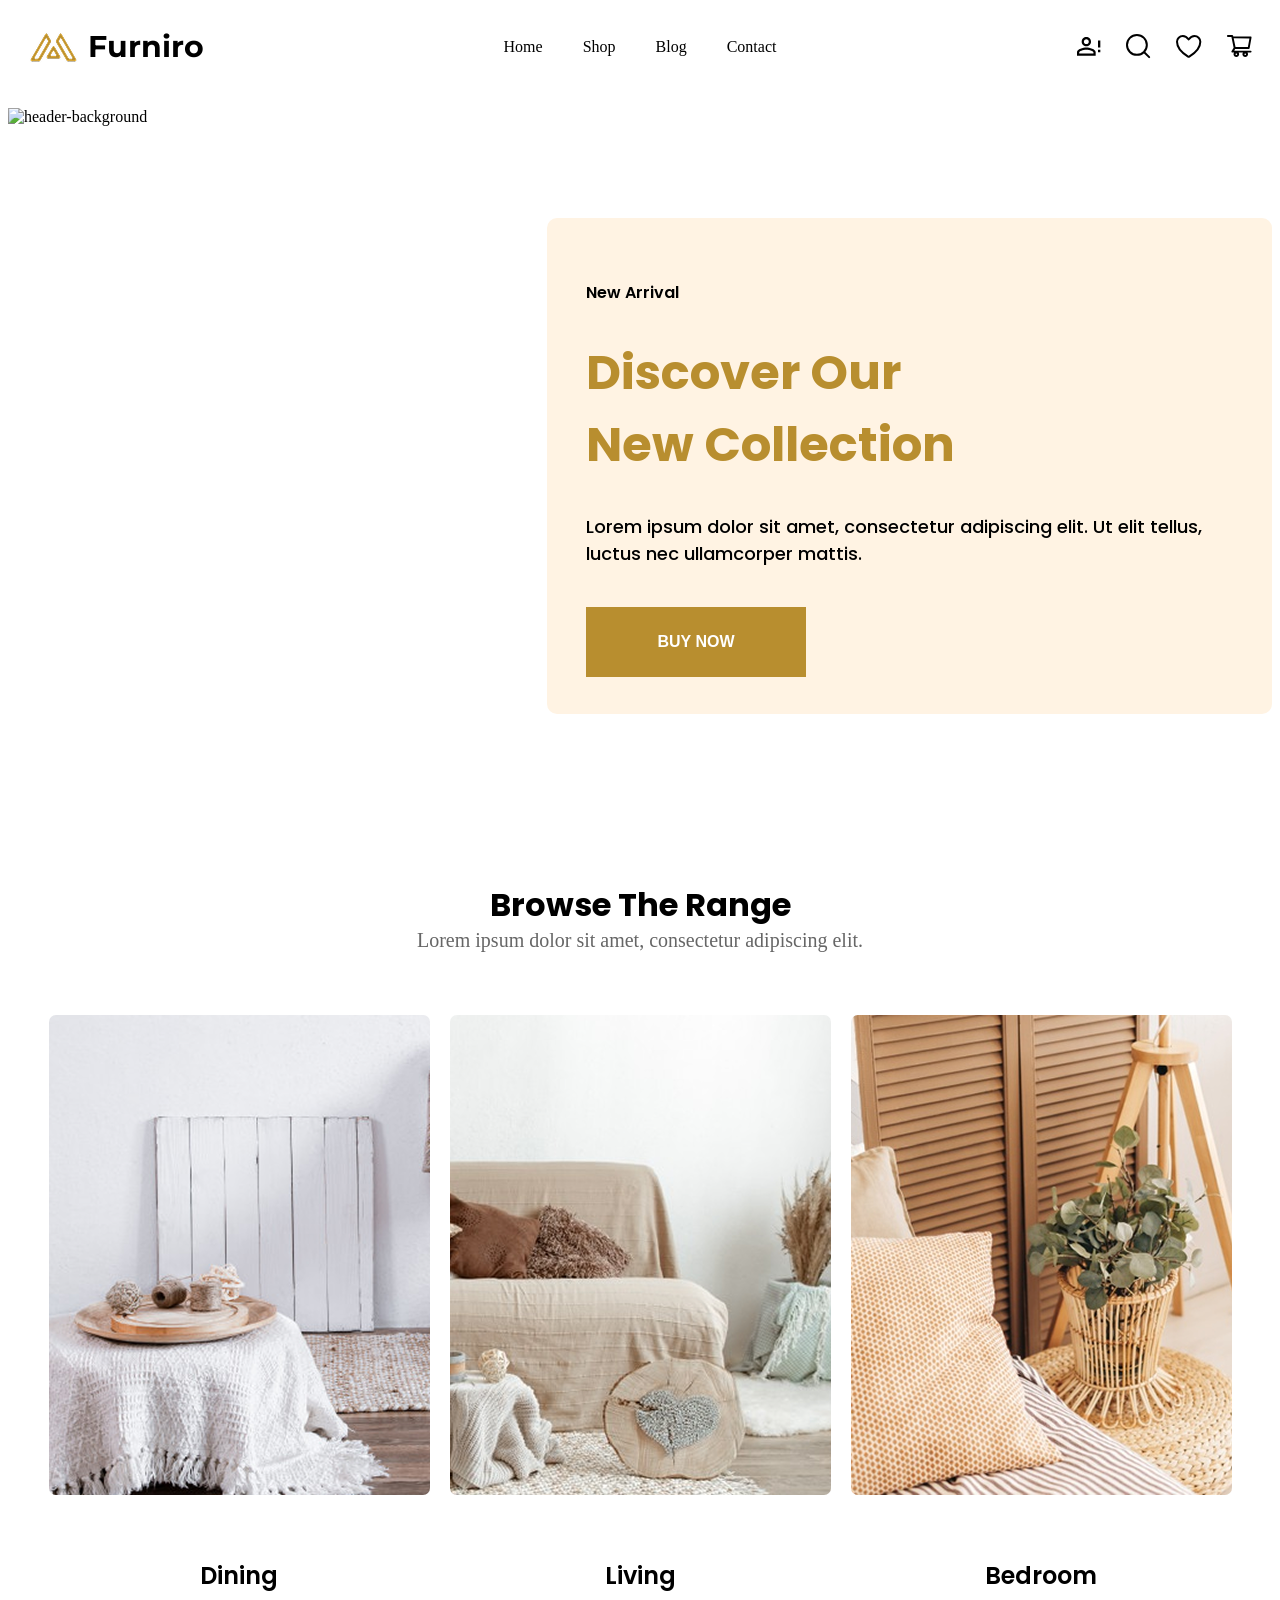
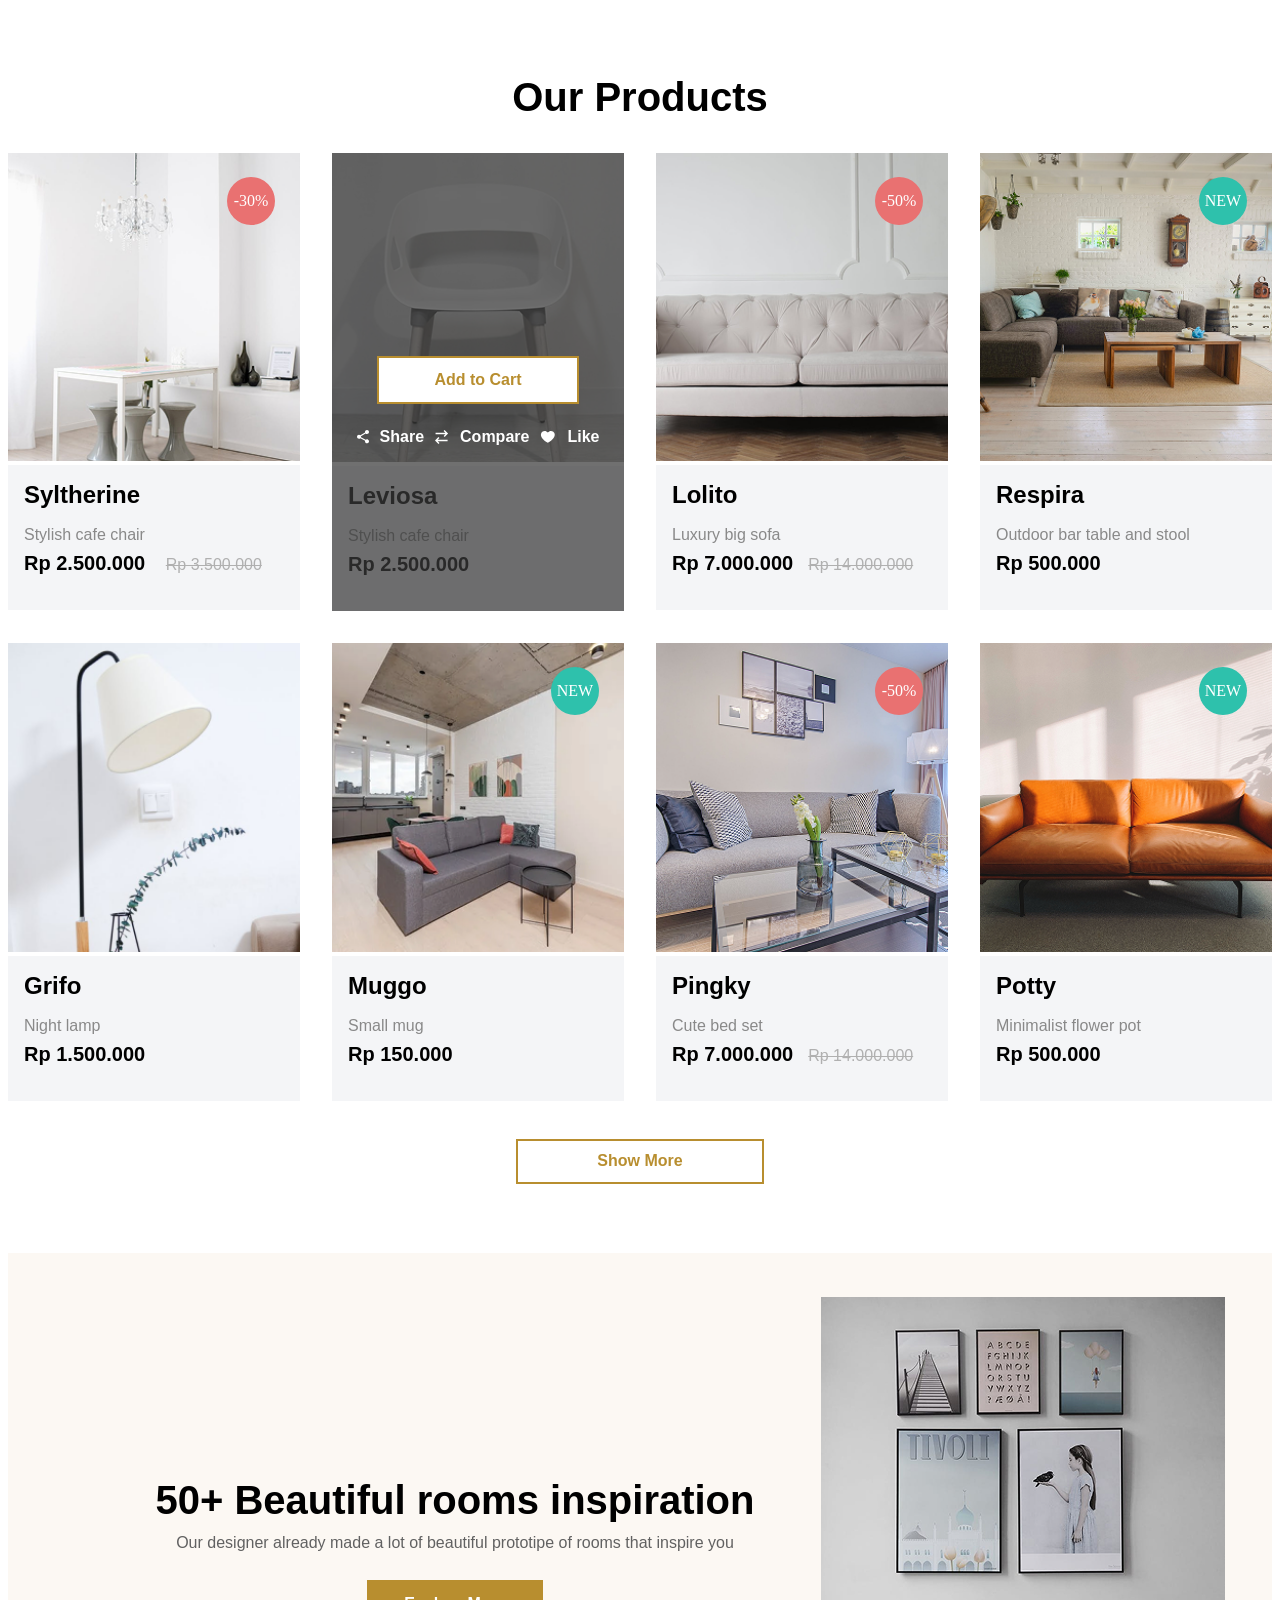
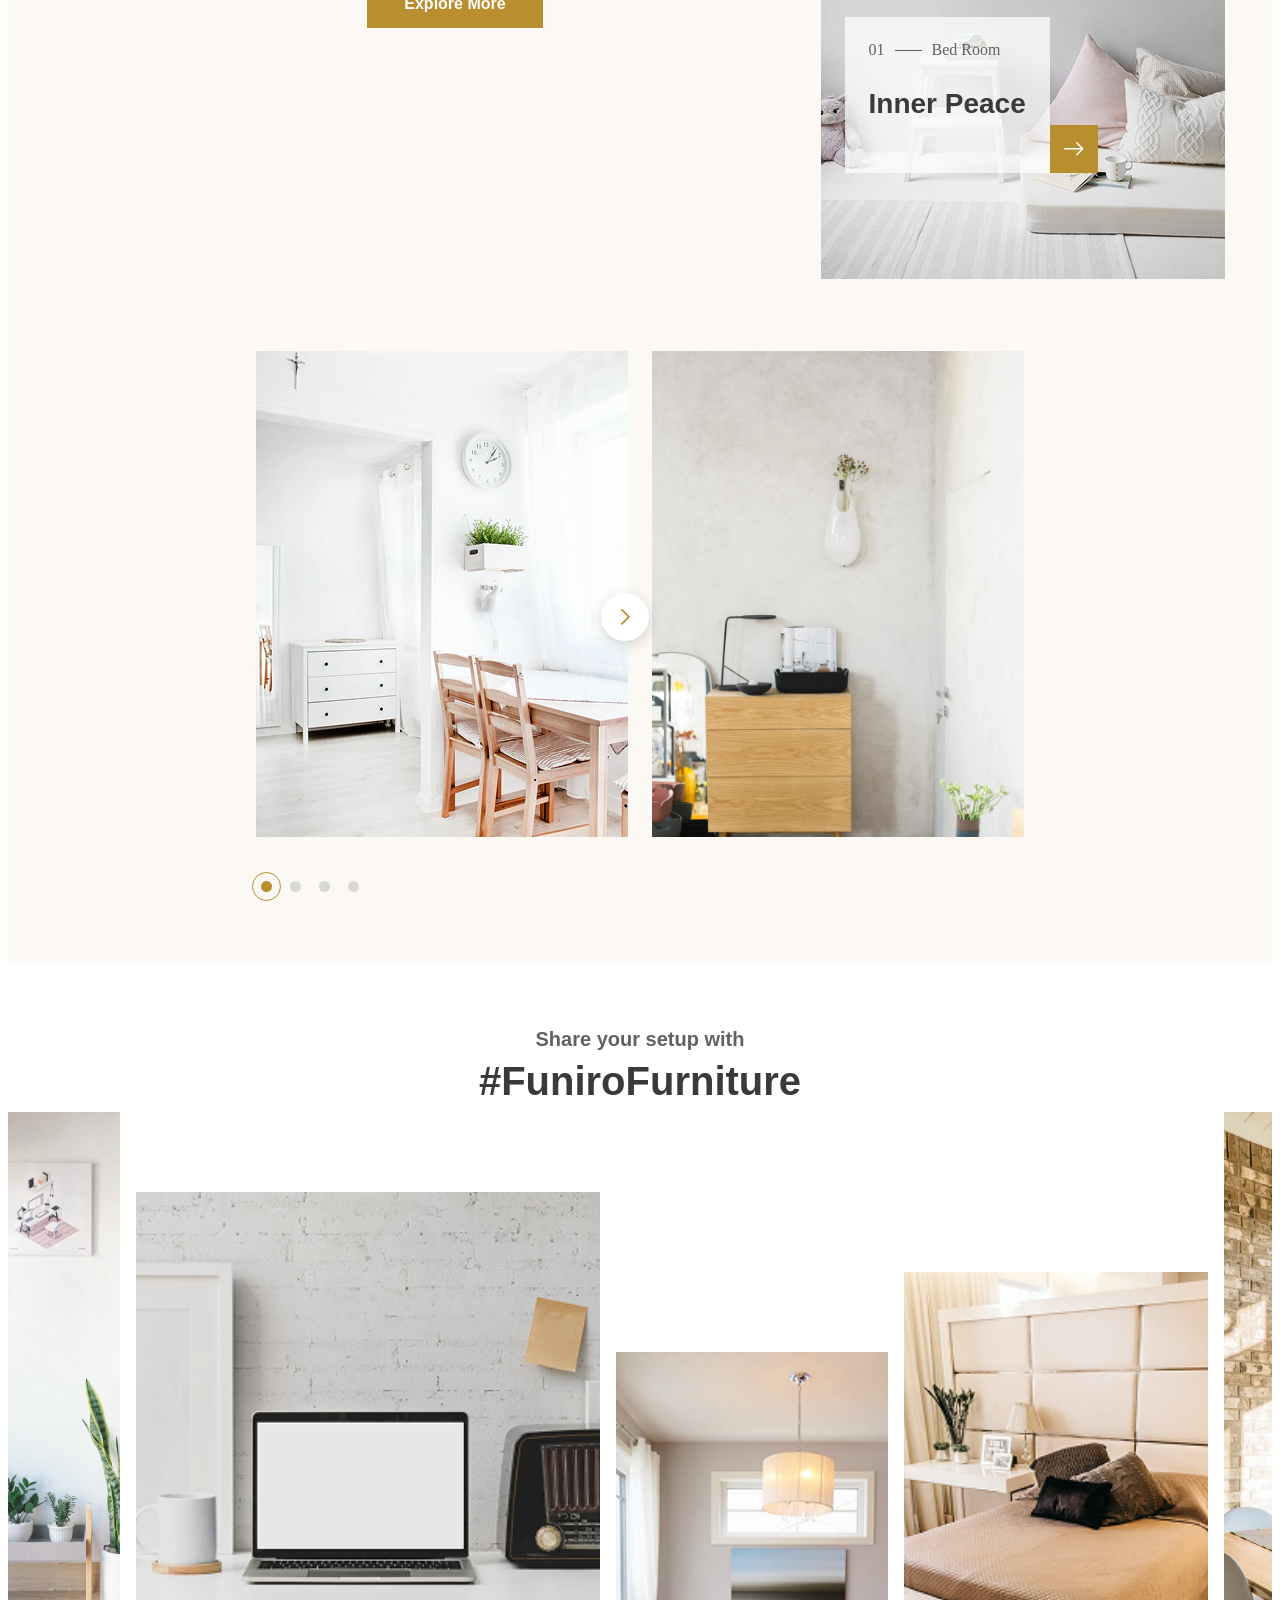
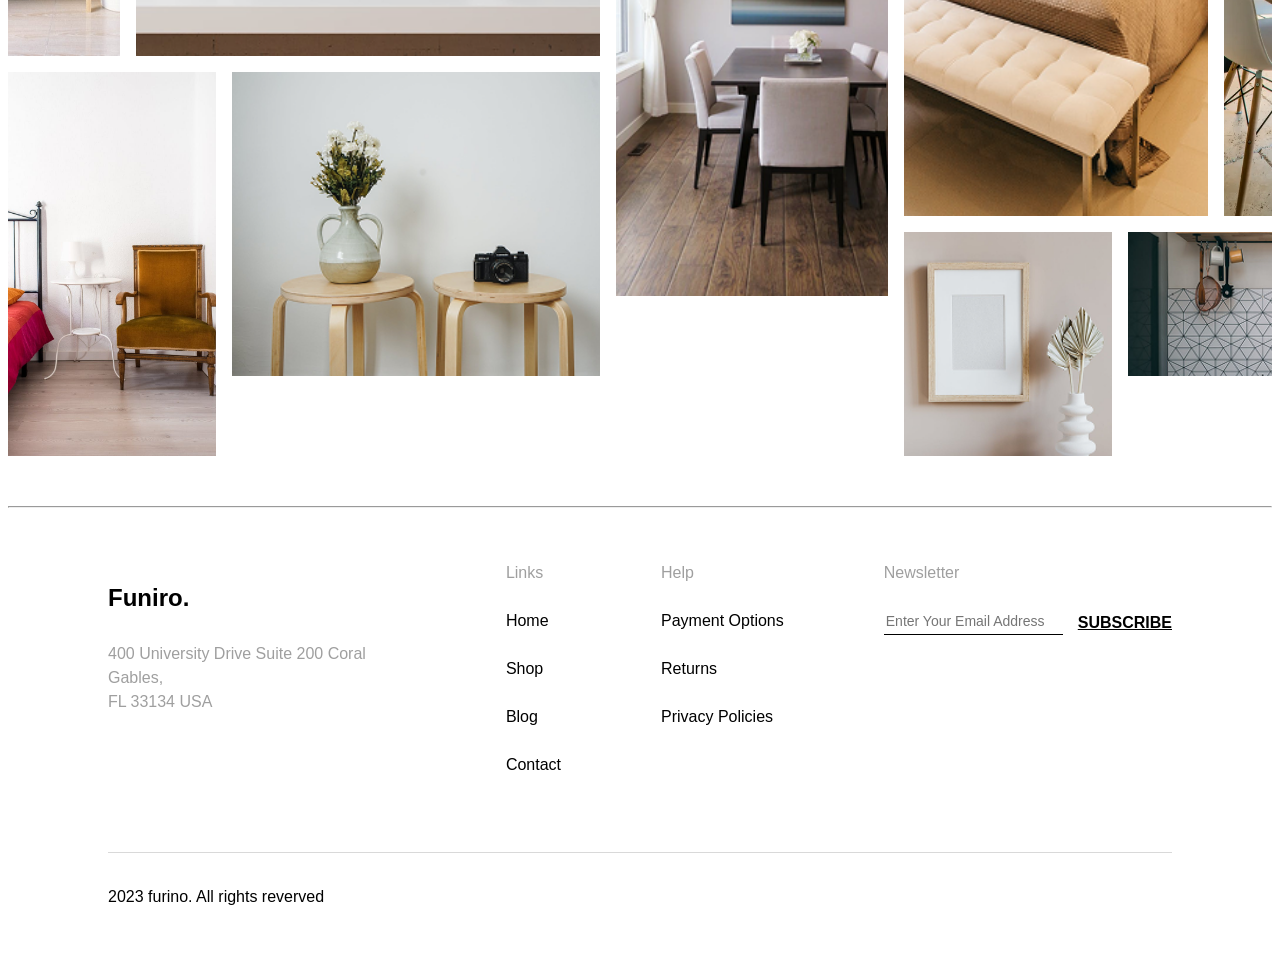
==== commit b06e0496: "fix mobile btn bug and bug about newsteller in footer section" ====
--- a/index.html
+++ b/index.html
@@ -81,7 +81,11 @@
             </svg>
           </a>
 
-          <div class="mobile-btn">
+          <button
+            class="mobile-btn"
+            aria-label="Open menu"
+            aria-expanded="false"
+          >
             <svg viewBox="0 0 24 24" width="28" height="28">
               <path
                 xmlns="http://www.w3.org/2000/svg"
@@ -92,7 +96,7 @@
                 fill="#b88e2f"
               />
             </svg>
-          </div>
+          </button>
         </div>
       </div>
     </nav>
@@ -401,8 +405,18 @@
 
           <div class="Newsletter">
             <p>Newsletter</p>
-            <input type="email" placeholder="Enter Your Email Address" />
-            <span>SUBSCRIBE</span>
+            <form class="newsletter-form">
+              <label for="newsletter-email" class="text"
+                >Enter Your Email Address</label
+              >
+              <input
+                type="email"
+                id="newsletter-email"
+                placeholder="Enter Your Email Address"
+                required
+              />
+              <button type="submit">SUBSCRIBE</button>
+            </form>
           </div>
         </div>
         <div class="rights">
--- a/furniro.css
+++ b/furniro.css
@@ -81,6 +81,9 @@
         }
         .mobile-btn {
           display: flex;
+          background: none;
+          border: none;
+          outline: none;
         }
       }
     }
@@ -951,7 +954,20 @@
           margin-bottom: 30px;
           margin-top: 0;
         }
-
+        .newsletter-form {
+          display: flex;
+          align-items: center;
+        }
+        .text {
+          position: absolute;
+          width: 1px;
+          height: 1px;
+          padding: 0;
+          margin: -1px;
+          overflow: hidden;
+          clip: rect(0, 0, 0, 0);
+          border: 0;
+        }
         input {
           border: none;
           border-bottom: 1px solid black;
@@ -961,20 +977,24 @@
           font-family: "Popins", sans-serif;
           font-size: 14px;
         }
-
-        span {
+        button {
+          background: none;
+          border: none;
+          padding: 0;
           color: black;
           text-decoration: underline;
           cursor: pointer;
           font-weight: 600;
+          font-family: "Popins", sans-serif;
+          font-size: 16px;
         }
 
         @media screen and (max-width: 480px) {
-          display: flex;
-          flex-direction: column;
-          align-items: flex-start;
-          gap: 20px;
-
+          .newsletter-form {
+            flex-direction: column;
+            align-items: flex-start;
+            gap: 20px;
+          }
           input {
             width: 100%;
             margin-right: 0;
--- a/shop.css
+++ b/shop.css
@@ -592,7 +592,20 @@
           margin-bottom: 30px;
           margin-top: 0;
         }
-
+        .newsletter-form {
+          display: flex;
+          align-items: center;
+        }
+        .text {
+          position: absolute;
+          width: 1px;
+          height: 1px;
+          padding: 0;
+          margin: -1px;
+          overflow: hidden;
+          clip: rect(0, 0, 0, 0);
+          border: 0;
+        }
         input {
           border: none;
           border-bottom: 1px solid black;
@@ -602,20 +615,24 @@
           font-family: "Popins", sans-serif;
           font-size: 14px;
         }
-
-        span {
+        button {
+          background: none;
+          border: none;
+          padding: 0;
           color: black;
           text-decoration: underline;
           cursor: pointer;
           font-weight: 600;
+          font-family: "Popins", sans-serif;
+          font-size: 16px;
         }
 
         @media screen and (max-width: 480px) {
-          display: flex;
-          flex-direction: column;
-          align-items: flex-start;
-          gap: 20px;
-
+          .newsletter-form {
+            flex-direction: column;
+            align-items: flex-start;
+            gap: 20px;
+          }
           input {
             width: 100%;
             margin-right: 0;
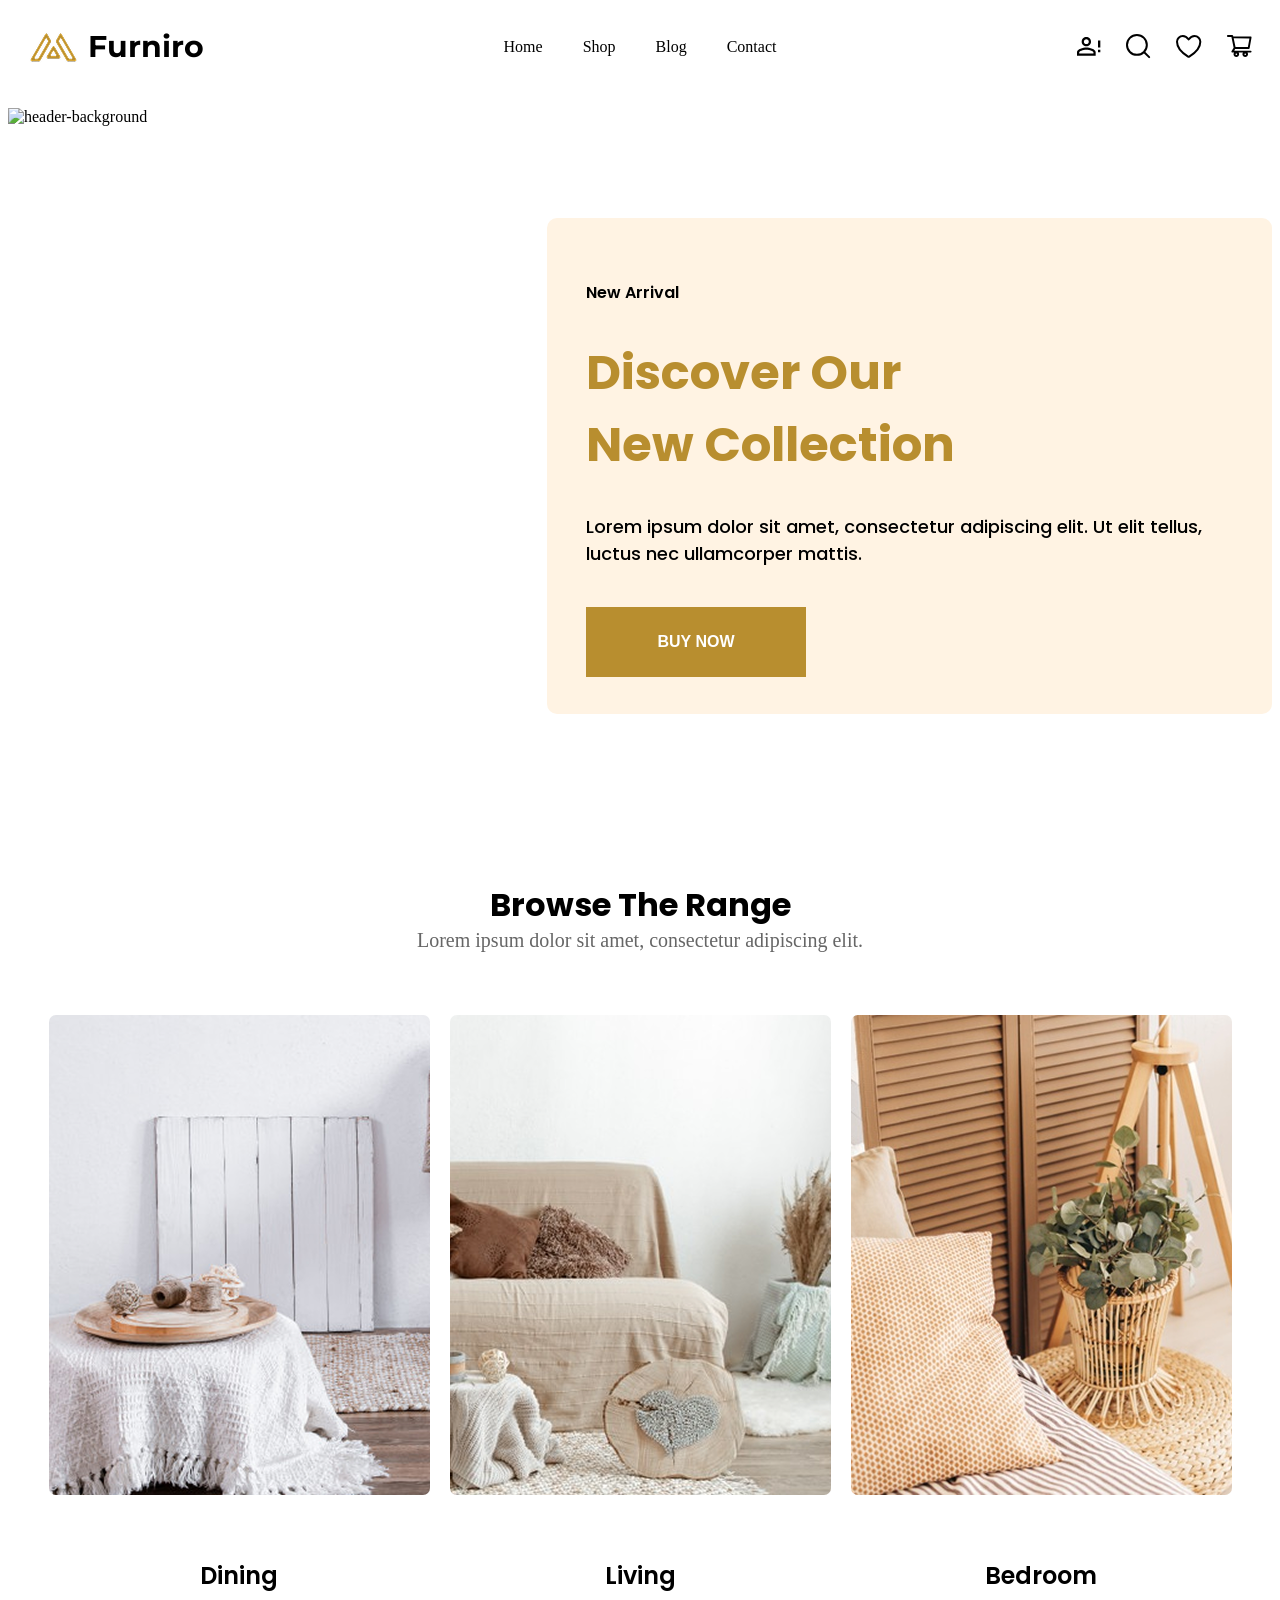
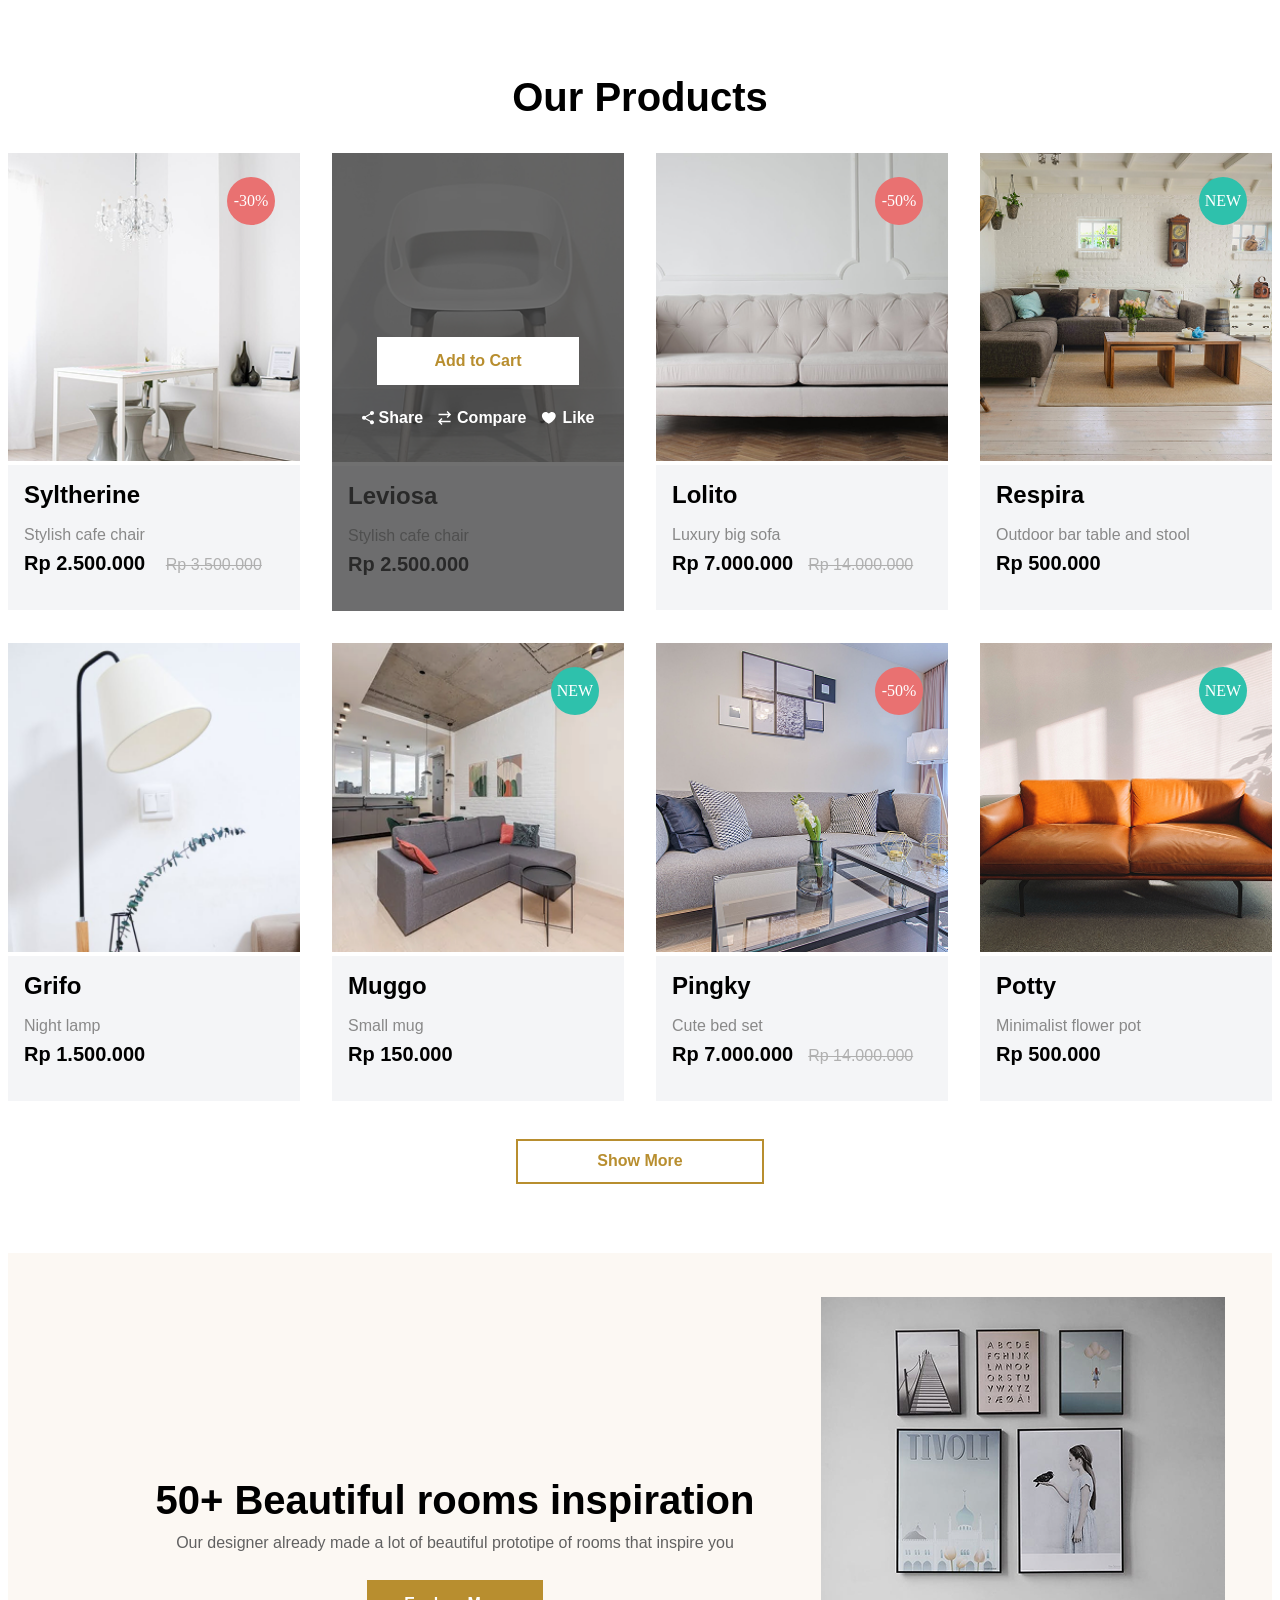
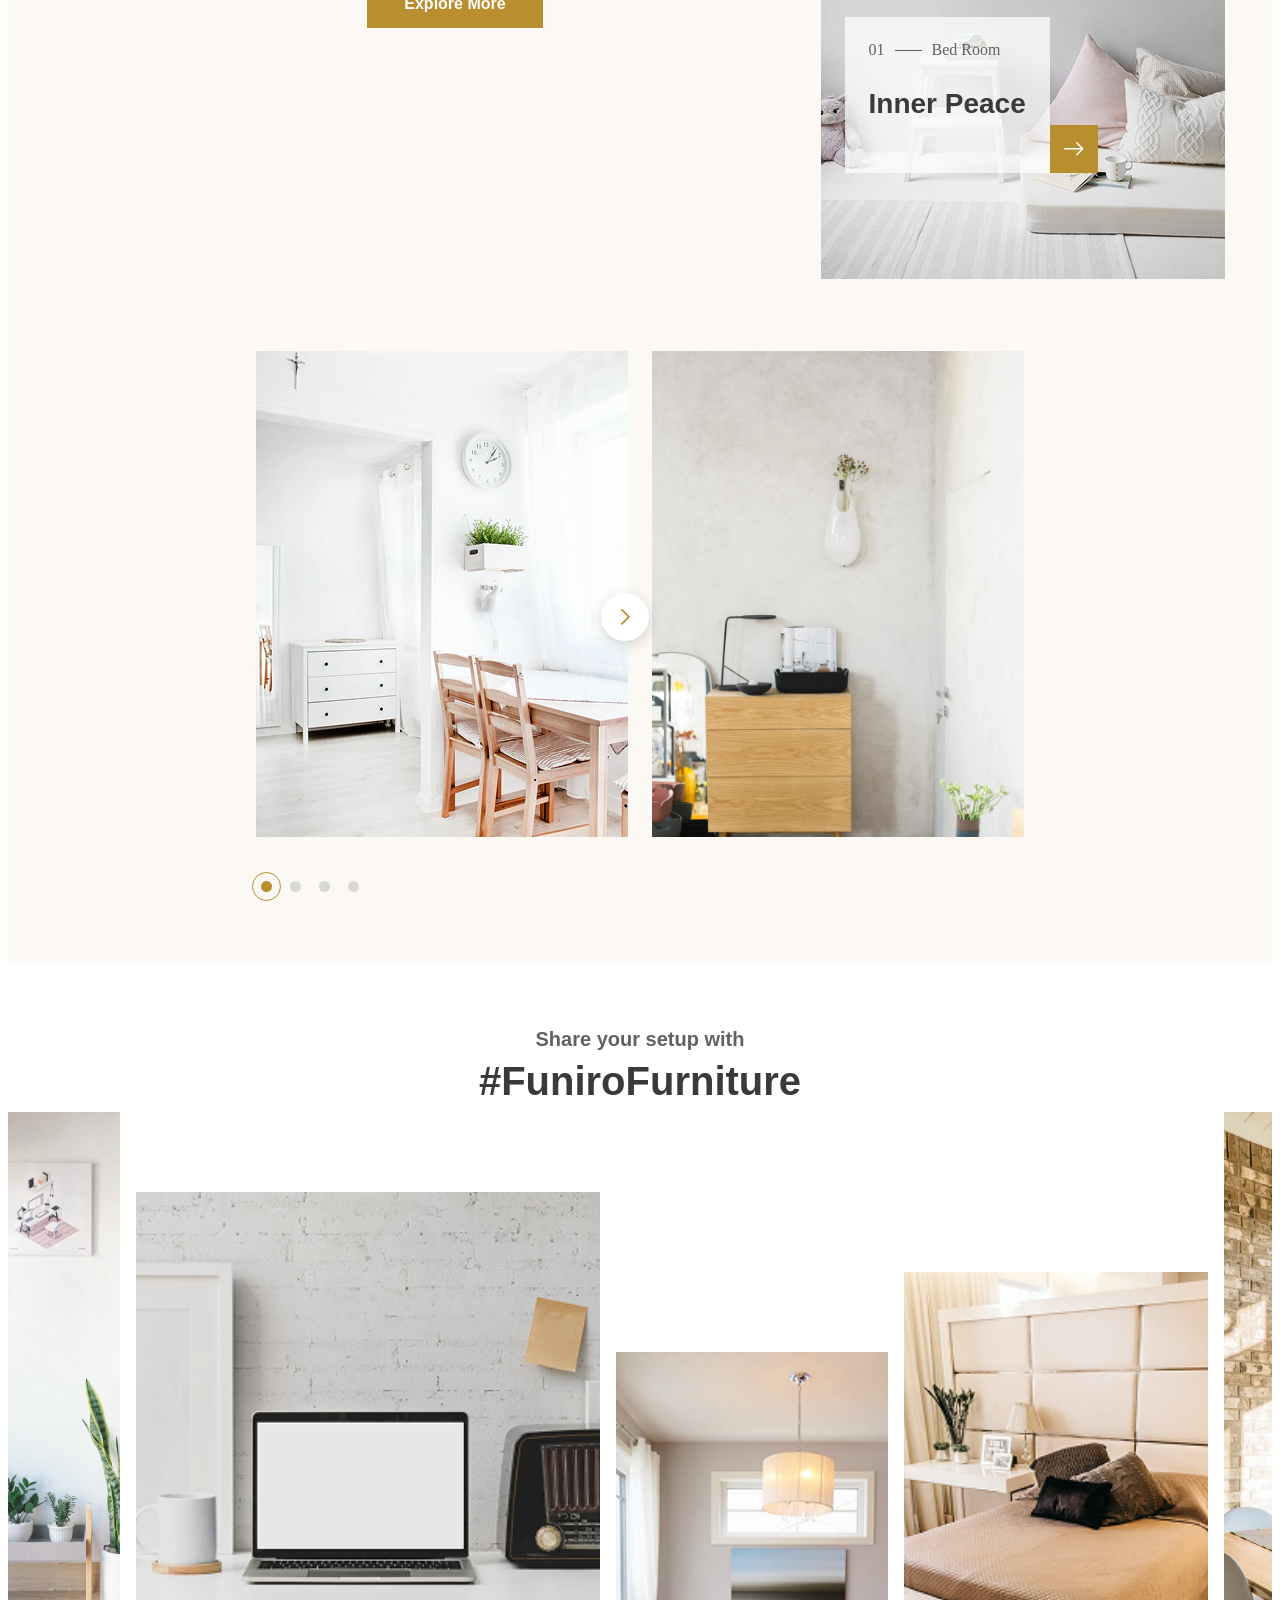
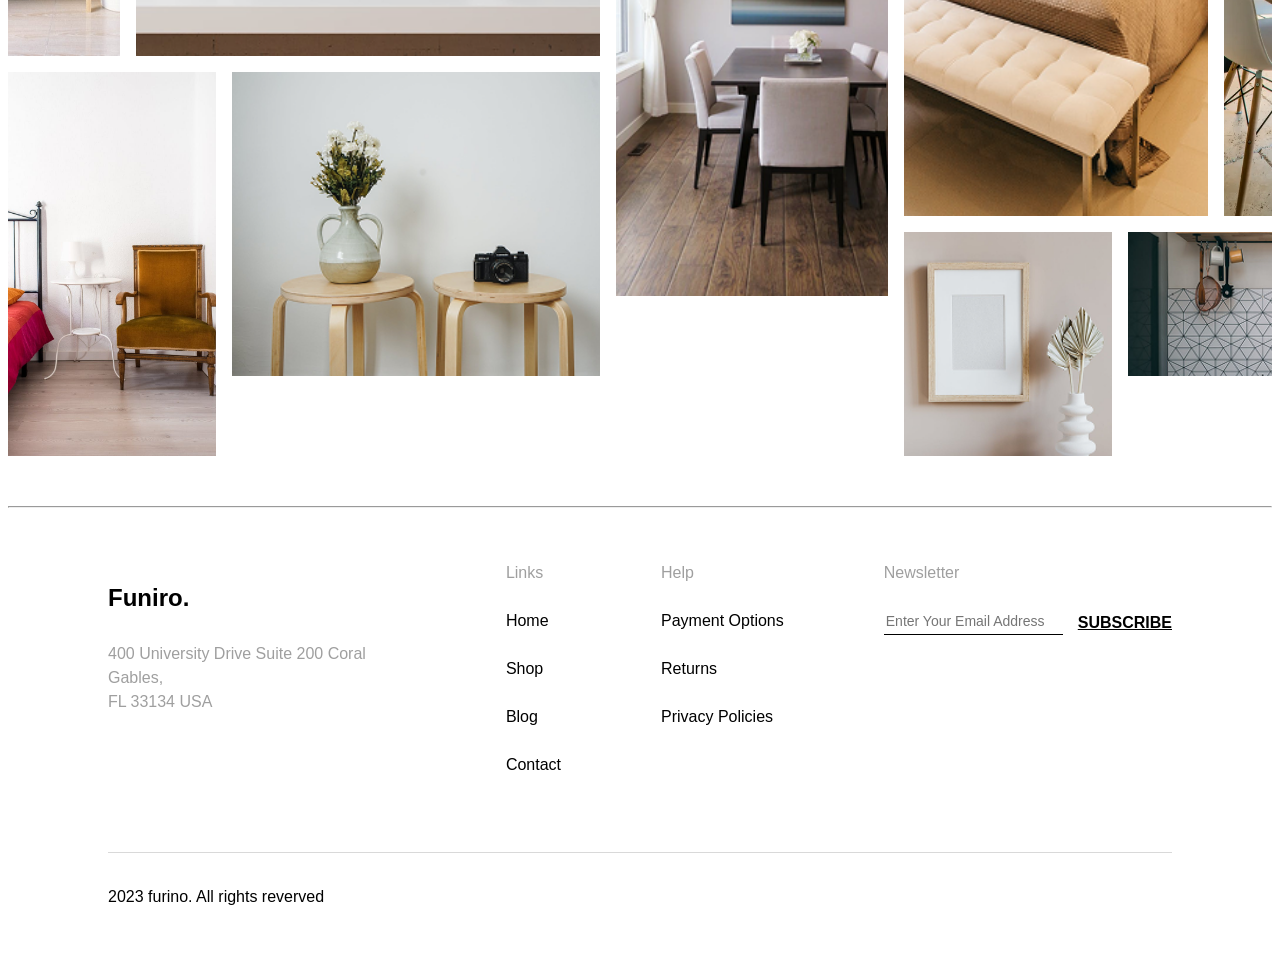
==== commit fd162c4a: "fix bug about overlay in main and shop pages and add loading lazy in main page" ====
--- a/index.html
+++ b/index.html
@@ -126,15 +126,15 @@
 
           <div class="images">
             <div class="dining">
-              <img src="images/dining.png" alt="dining" />
+              <img src="images/dining.png" alt="dining" loading="lazy" />
               <p>Dining</p>
             </div>
             <div class="living">
-              <img src="images/living.png" alt="living" />
+              <img src="images/living.png" alt="living" loading="lazy" />
               <p>Living</p>
             </div>
             <div class="Bedroom">
-              <img src="images/bedroom.png" alt="Bedroom" />
+              <img src="images/bedroom.png" alt="Bedroom" loading="lazy" />
               <p>Bedroom</p>
             </div>
           </div>
@@ -147,7 +147,7 @@
           <div class="products">
             <a href="s-product.html">
               <div class="product-1">
-                <img src="images/image 1.png" alt="product-1" />
+                <img src="images/image 1.png" alt="product-1" loading="lazy" />
                 <div class="discount">-30%</div>
                 <div class="product-price">
                   <h3>Syltherine</h3>
@@ -157,45 +157,52 @@
               </div>
             </a>
             <div class="product-2">
-              <img src="images/image 2.png" alt="product-2" />
+              <img src="images/image 2.png" alt="product-2" loading="lazy" />
               <div class="overlay">
-                <a href="cart.html"><button>Add to Cart</button></a>
-                <div>
-                  <svg
-                    width="12"
-                    height="14"
-                    viewBox="0 0 12 14"
-                    xmlns="http://www.w3.org/2000/svg"
-                  >
-                    <path
-                      d="M10 9.33333C9.47467 9.33333 9 9.54 8.644 9.87133L3.94 7.13333C3.97333 6.98 4 6.82667 4 6.66667C4 6.50667 3.97333 6.35333 3.94 6.2L8.64 3.46C9 3.79333 9.47333 4 10 4C11.1067 4 12 3.10667 12 2C12 0.893333 11.1067 0 10 0C8.89333 0 8 0.893333 8 2C8 2.16 8.02667 2.31333 8.06 2.46667L3.36 5.20667C3 4.87333 2.52667 4.66667 2 4.66667C0.893333 4.66667 0 5.56 0 6.66667C0 7.77333 0.893333 8.66667 2 8.66667C2.52667 8.66667 3 8.46 3.36 8.12667L8.05867 10.872C8.02112 11.023 8.00143 11.1778 8 11.3333C8 11.7289 8.1173 12.1156 8.33706 12.4445C8.55682 12.7734 8.86918 13.0297 9.23463 13.1811C9.60009 13.3325 10.0022 13.3721 10.3902 13.2949C10.7781 13.2177 11.1345 13.0273 11.4142 12.7475C11.6939 12.4678 11.8844 12.1115 11.9616 11.7235C12.0387 11.3356 11.9991 10.9334 11.8478 10.568C11.6964 10.2025 11.44 9.89016 11.1111 9.67039C10.7822 9.45063 10.3956 9.33333 10 9.33333Z"
-                    />
-                  </svg>
-                  <span>Share</span>
-
-                  <svg
-                    width="14"
-                    height="14"
-                    viewBox="0 0 14 14"
-                    xmlns="http://www.w3.org/2000/svg"
-                  >
-                    <path
-                      d="M8.66 6L9.66 7L13.1 3.55L9.58 0L8.58 1L10.38 2.8H0.58V4.2H10.4L8.66 6ZM4.44 8L3.44 7L0 10.5L3.49 14L4.49 13L2.68 11.2H12.58V9.8H2.68L4.44 8Z"
-                    />
-                  </svg>
-                  <span><a href="p-comparison.html">Compare</a></span>
-
-                  <svg
-                    width="16"
-                    height="14"
-                    viewBox="0 0 16 14"
-                    xmlns="http://www.w3.org/2000/svg"
-                  >
-                    <path
-                      d="M7.81858 12.8009C-5.51448 5.43146 3.81884 -2.56854 7.81858 2.49016C11.8188 -2.56854 21.1522 5.43146 7.81858 12.8009Z"
-                    />
-                  </svg>
-                  <span>Like</span>
+                <a href="cart.html" class="main-cart-btn">Add to Cart</a>
+
+                <div class="action-buttons">
+                  <button class="action-btn">
+                    <svg
+                      width="12"
+                      height="14"
+                      viewBox="0 0 12 14"
+                      xmlns="http://www.w3.org/2000/svg"
+                    >
+                      <path
+                        d="M10 9.33333C9.47467 9.33333 9 9.54 8.644 9.87133L3.94 7.13333C3.97333 6.98 4 6.82667 4 6.66667C4 6.50667 3.97333 6.35333 3.94 6.2L8.64 3.46C9 3.79333 9.47333 4 10 4C11.1067 4 12 3.10667 12 2C12 0.893333 11.1067 0 10 0C8.89333 0 8 0.893333 8 2C8 2.16 8.02667 2.31333 8.06 2.46667L3.36 5.20667C3 4.87333 2.52667 4.66667 2 4.66667C0.893333 4.66667 0 5.56 0 6.66667C0 7.77333 0.893333 8.66667 2 8.66667C2.52667 8.66667 3 8.46 3.36 8.12667L8.05867 10.872C8.02112 11.023 8.00143 11.1778 8 11.3333C8 11.7289 8.1173 12.1156 8.33706 12.4445C8.55682 12.7734 8.86918 13.0297 9.23463 13.1811C9.60009 13.3325 10.0022 13.3721 10.3902 13.2949C10.7781 13.2177 11.1345 13.0273 11.4142 12.7475C11.6939 12.4678 11.8844 12.1115 11.9616 11.7235C12.0387 11.3356 11.9991 10.9334 11.8478 10.568C11.6964 10.2025 11.44 9.89016 11.1111 9.67039C10.7822 9.45063 10.3956 9.33333 10 9.33333Z"
+                      />
+                    </svg>
+                    Share
+                  </button>
+
+                  <a href="p-comparison.html" class="action-btn">
+                    <svg
+                      width="14"
+                      height="14"
+                      viewBox="0 0 14 14"
+                      xmlns="http://www.w3.org/2000/svg"
+                    >
+                      <path
+                        d="M8.66 6L9.66 7L13.1 3.55L9.58 0L8.58 1L10.38 2.8H0.58V4.2H10.4L8.66 6ZM4.44 8L3.44 7L0 10.5L3.49 14L4.49 13L2.68 11.2H12.58V9.8H2.68L4.44 8Z"
+                      />
+                    </svg>
+                    Compare
+                  </a>
+
+                  <button class="action-btn">
+                    <svg
+                      width="16"
+                      height="14"
+                      viewBox="0 0 16 14"
+                      xmlns="http://www.w3.org/2000/svg"
+                    >
+                      <path
+                        d="M7.81858 12.8009C-5.51448 5.43146 3.81884 -2.56854 7.81858 2.49016C11.8188 -2.56854 21.1522 5.43146 7.81858 12.8009Z"
+                      />
+                    </svg>
+                    Like
+                  </button>
                 </div>
               </div>
               <div class="product-price">
@@ -206,7 +213,7 @@
             </div>
             <a href="s-product.html">
               <div class="product-3">
-                <img src="images/image 3.png" alt="product-3" />
+                <img src="images/image 3.png" alt="product-3" loading="lazy" />
                 <div class="discount">-50%</div>
                 <div class="product-price">
                   <h3>Lolito</h3>
@@ -217,7 +224,7 @@
             </a>
             <a href="s-product.html">
               <div class="product-4">
-                <img src="images/image 4.png" alt="product-4" />
+                <img src="images/image 4.png" alt="product-4" loading="lazy" />
                 <div class="discount">NEW</div>
                 <div class="product-price">
                   <h3>Respira</h3>
@@ -228,7 +235,7 @@
             </a>
             <a href="s-product.html">
               <div class="product-5">
-                <img src="images/image 5.png" alt="product-5" />
+                <img src="images/image 5.png" alt="product-5" loading="lazy" />
                 <div class="product-price">
                   <h3>Grifo</h3>
                   <p>Night lamp</p>
@@ -238,7 +245,7 @@
             </a>
             <a href="s-product.html">
               <div class="product-6">
-                <img src="images/image 6.png" alt="product-6" />
+                <img src="images/image 6.png" alt="product-6" loading="lazy" />
                 <div class="discount">NEW</div>
                 <div class="product-price">
                   <h3>Muggo</h3>
@@ -249,7 +256,7 @@
             </a>
             <a href="s-product.html">
               <div class="product-7">
-                <img src="images/image 7.png" alt="product-7" />
+                <img src="images/image 7.png" alt="product-7" loading="lazy" />
                 <div class="discount">-50%</div>
                 <div class="product-price">
                   <h3>Pingky</h3>
@@ -260,7 +267,7 @@
             </a>
             <a href="s-product.html">
               <div class="product-8">
-                <img src="images/image 8.png" alt="product-8" />
+                <img src="images/image 8.png" alt="product-8" loading="lazy" />
                 <div class="discount">NEW</div>
                 <div class="product-price">
                   <h3>Potty</h3>
@@ -286,7 +293,7 @@
         </div>
 
         <div class="picture-with-description">
-          <img src="images/main-3-2.png" alt="Bed Room" />
+          <img src="images/main-3-2.png" alt="Bed Room" loading="lazy" />
           <div class="cont">
             <div class="room-number">
               01
@@ -323,7 +330,7 @@
         </div>
 
         <div class="picture-with-slides">
-          <img src="images/main-3-1.png" alt="bed-room" />
+          <img src="images/main-3-1.png" alt="bed-room" loading="lazy" />
 
           <div class="circles">
             <div class="circle-yelow"></div>
@@ -352,7 +359,7 @@
         </div>
 
         <div class="right-picture">
-          <img src="images/main-3-3.png" alt="picture" />
+          <img src="images/main-3-3.png" alt="picture" loading="lazy" />
         </div>
       </div>
     </main>
@@ -365,15 +372,15 @@
         </div>
 
         <div class="galery">
-          <img src="images/footer-1.png" alt="footer-1" />
-          <img src="images/footer-2.png" alt="footer-2" />
-          <img src="images/footer-3.png" alt="footer-3" />
-          <img src="images/footer-4.png" alt="footer-4" />
-          <img src="images/footer-5.png" alt="footer-5" />
-          <img src="images/footer-6.png" alt="footer-6" />
-          <img src="images/footer-7.png" alt="footer-7" />
-          <img src="images/footer-8.png" alt="footer-8" />
-          <img src="images/footer-9.png" alt="footer-9" />
+          <img src="images/footer-1.png" alt="footer-1" loading="lazy" />
+          <img src="images/footer-2.png" alt="footer-2" loading="lazy" />
+          <img src="images/footer-3.png" alt="footer-3" loading="lazy" />
+          <img src="images/footer-4.png" alt="footer-4" loading="lazy" />
+          <img src="images/footer-5.png" alt="footer-5" loading="lazy" />
+          <img src="images/footer-6.png" alt="footer-6" loading="lazy" />
+          <img src="images/footer-7.png" alt="footer-7" loading="lazy" />
+          <img src="images/footer-8.png" alt="footer-8" loading="lazy" />
+          <img src="images/footer-9.png" alt="footer-9" loading="lazy" />
         </div>
       </div>
       <hr />
--- a/furniro.css
+++ b/furniro.css
@@ -378,33 +378,10 @@
         width: 100%;
         height: 100%;
         background-color: rgba(58, 58, 58, 0.72);
-
-        div {
-          display: flex;
-          align-items: center;
-          gap: 11px;
-          margin-top: 24px;
-
-          svg {
-            fill: #ffffff;
-            cursor: pointer;
-          }
-
-          span {
-            color: #ffffff;
-            font-family: "Popins", sans-serif;
-            font-weight: 600;
-            font-size: 16px;
-            cursor: pointer;
-
-            a {
-              text-decoration: none;
-              color: white;
-            }
-          }
-        }
-
-        button {
+        opacity: 1;
+        visibility: visible;
+
+        .main-cart-btn {
           display: flex;
           width: 202px;
           height: 48px;
@@ -415,6 +392,36 @@
           font-family: "Popins", sans-serif;
           font-weight: 600;
           font-size: 16px;
+          text-decoration: none;
+          cursor: pointer;
+        }
+        .action-buttons {
+          display: flex;
+          align-items: center;
+          gap: 15px;
+          margin-top: 24px;
+        }
+
+        .action-btn {
+          background: none;
+          border: none;
+          padding: 0;
+          color: #ffffff;
+          font-family: "Popins", sans-serif;
+          font-weight: 600;
+          font-size: 16px;
+          cursor: pointer;
+          display: flex;
+          align-items: center;
+          gap: 5px;
+          text-decoration: none;
+          width: auto;
+          height: auto;
+          margin: 0;
+        }
+
+        .action-btn svg {
+          fill: #ffffff;
         }
       }
 
--- a/shop.css
+++ b/shop.css
@@ -311,33 +311,10 @@
       width: 100%;
       height: 100%;
       background-color: rgba(58, 58, 58, 0.72);
-
-      div {
-        display: flex;
-        align-items: center;
-        gap: 11px;
-        margin-top: 24px;
-
-        svg {
-          fill: #ffffff;
-          cursor: pointer;
-        }
-
-        span {
-          color: #ffffff;
-          font-family: "Popins", sans-serif;
-          font-weight: 600;
-          font-size: 16px;
-          cursor: pointer;
-
-          a {
-            text-decoration: none;
-            color: white;
-          }
-        }
-      }
-
-      button {
+      opacity: 1;
+      visibility: visible;
+
+      .main-cart-btn {
         display: flex;
         width: 202px;
         height: 48px;
@@ -348,7 +325,36 @@
         font-family: "Popins", sans-serif;
         font-weight: 600;
         font-size: 16px;
-        cursor: pointer;
+        text-decoration: none;
+        cursor: pointer;
+      }
+      .action-buttons {
+        display: flex;
+        align-items: center;
+        gap: 15px;
+        margin-top: 24px;
+      }
+
+      .action-btn {
+        background: none;
+        border: none;
+        padding: 0;
+        color: #ffffff;
+        font-family: "Popins", sans-serif;
+        font-weight: 600;
+        font-size: 16px;
+        cursor: pointer;
+        display: flex;
+        align-items: center;
+        gap: 5px;
+        text-decoration: none;
+        width: auto;
+        height: auto;
+        margin: 0;
+      }
+
+      .action-btn svg {
+        fill: #ffffff;
       }
     }
 
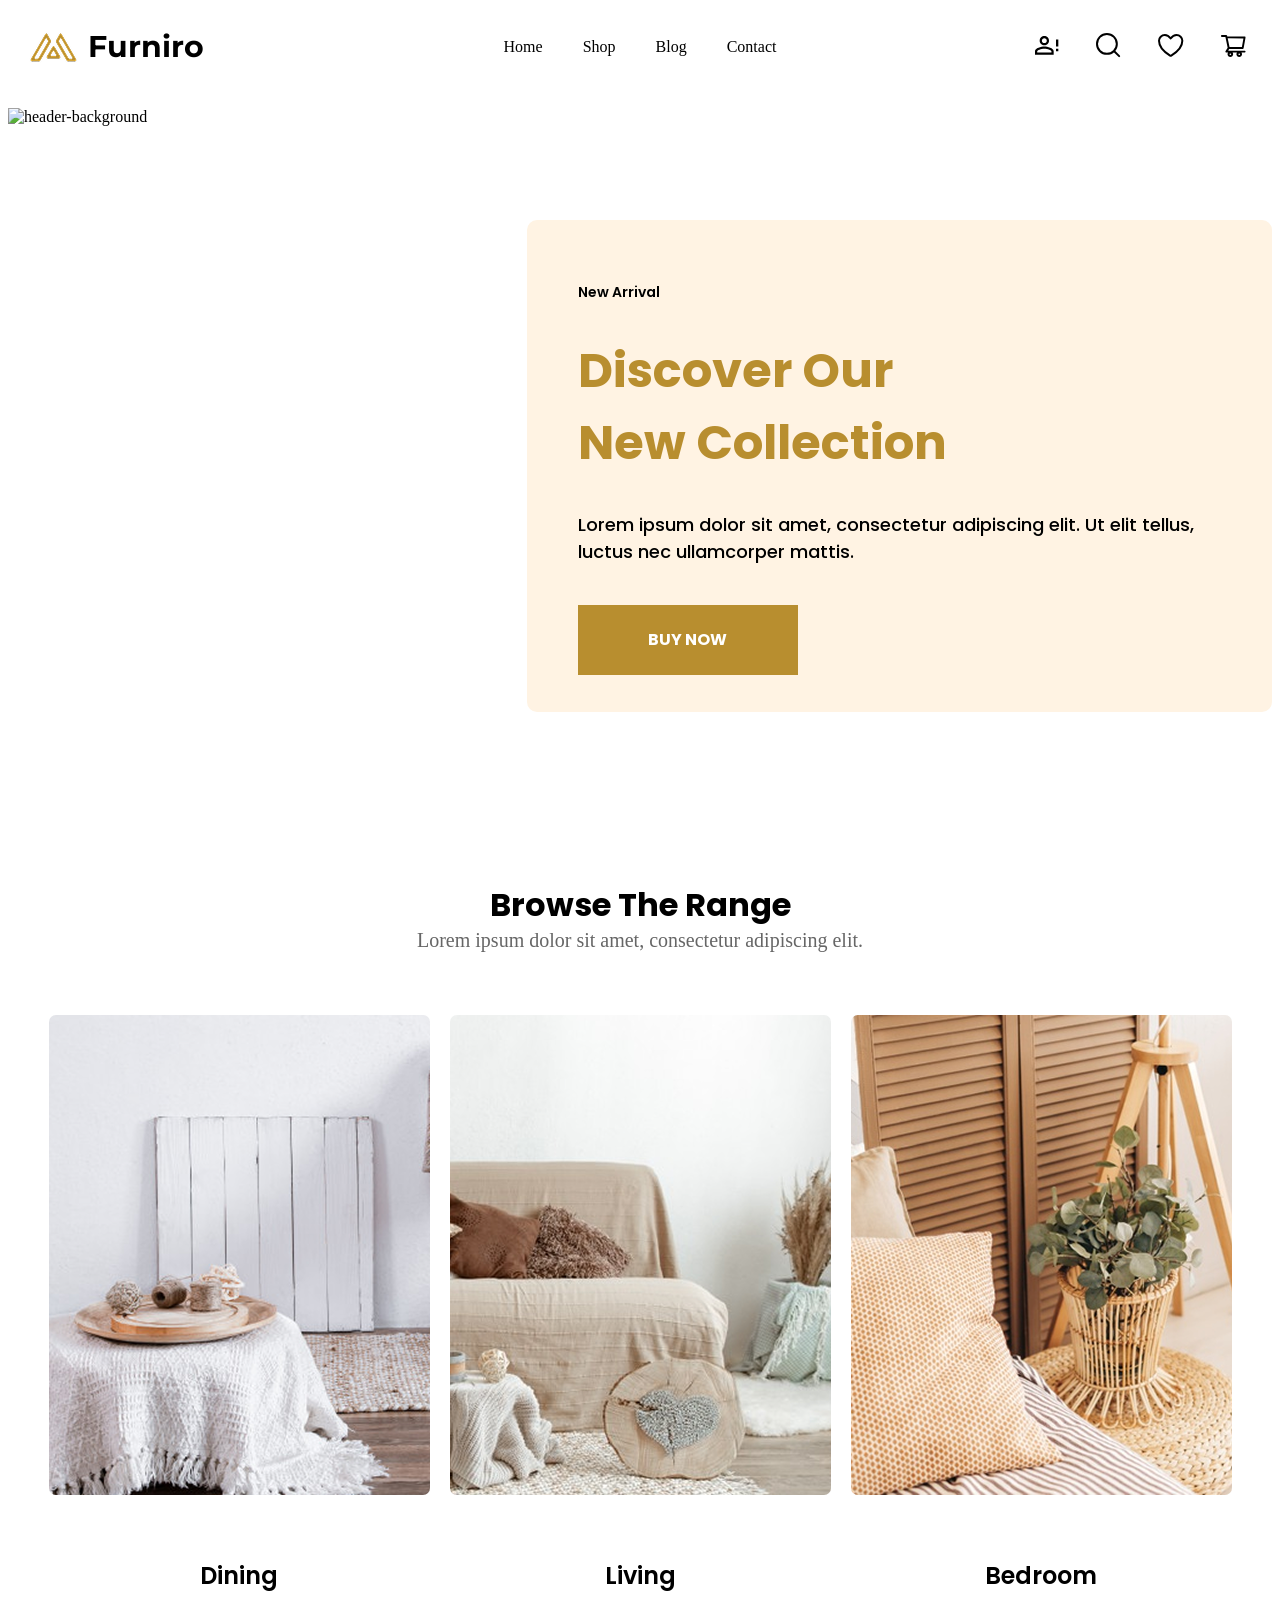
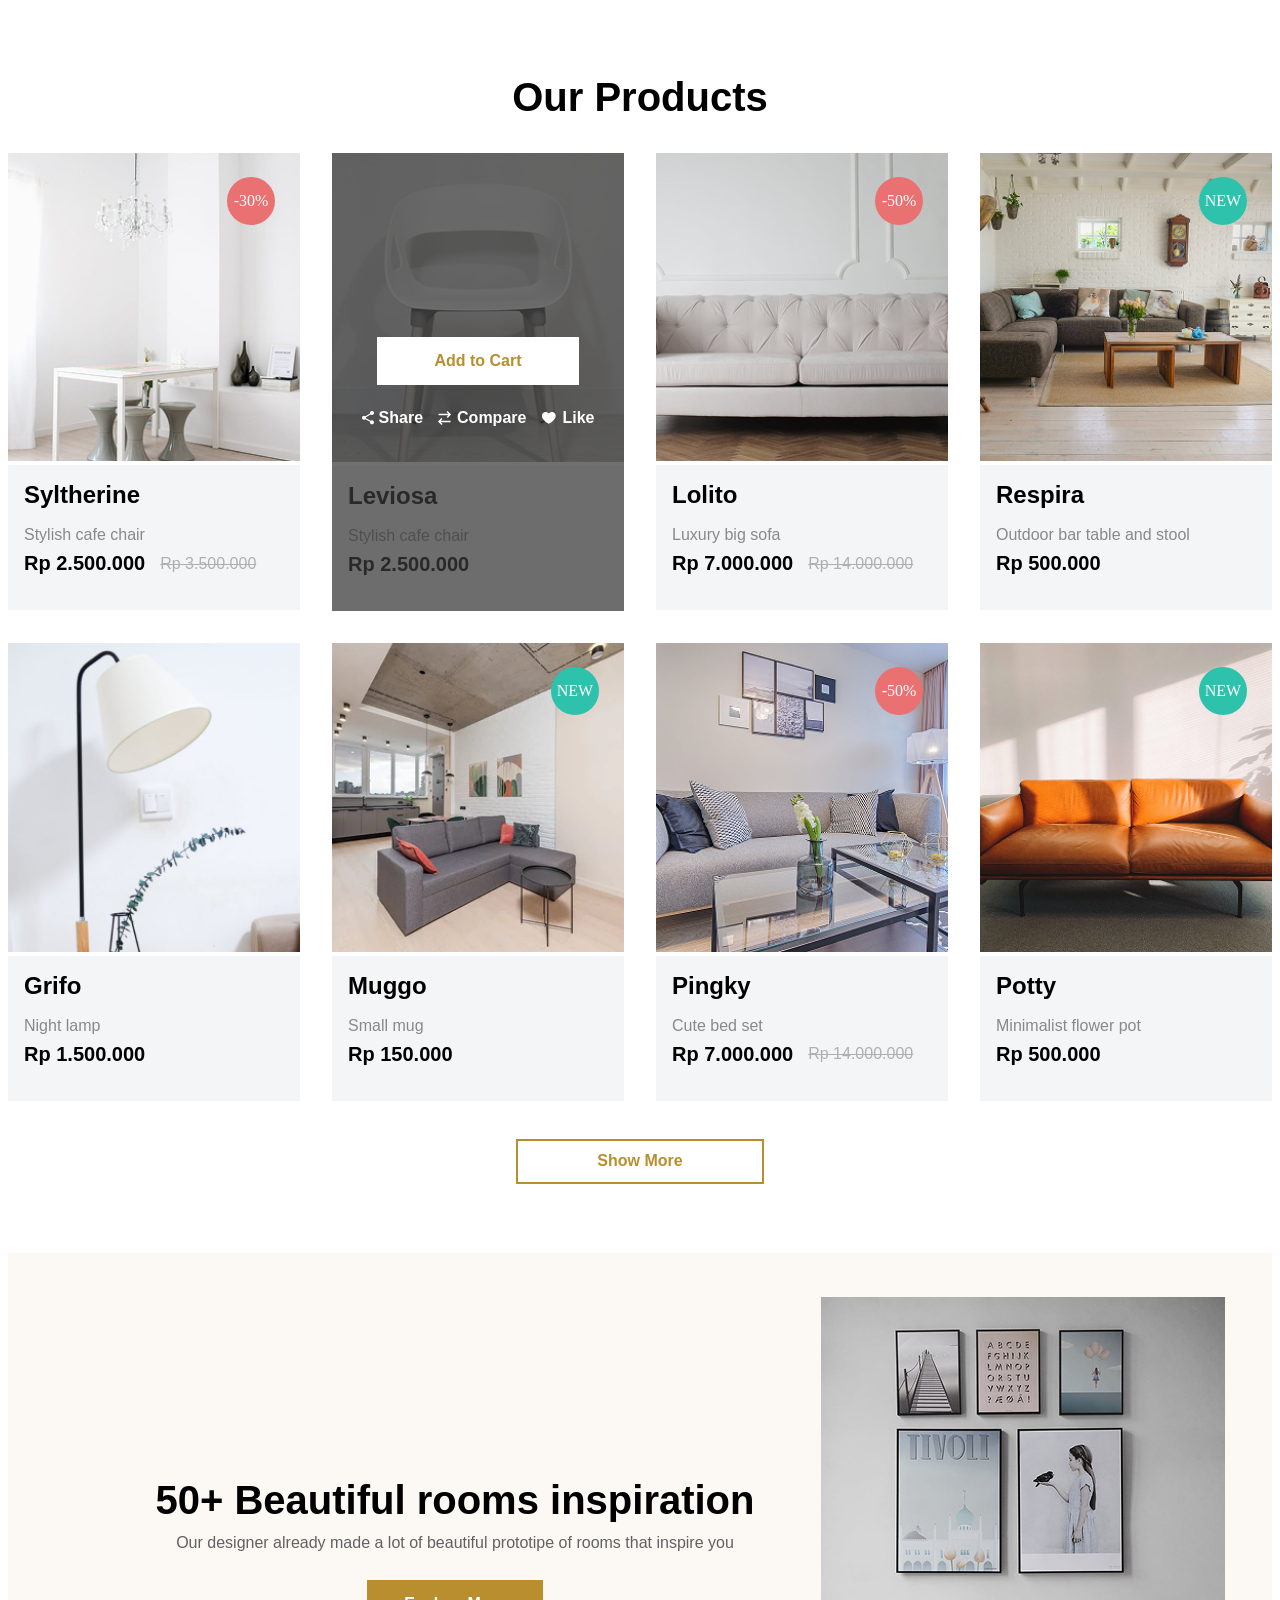
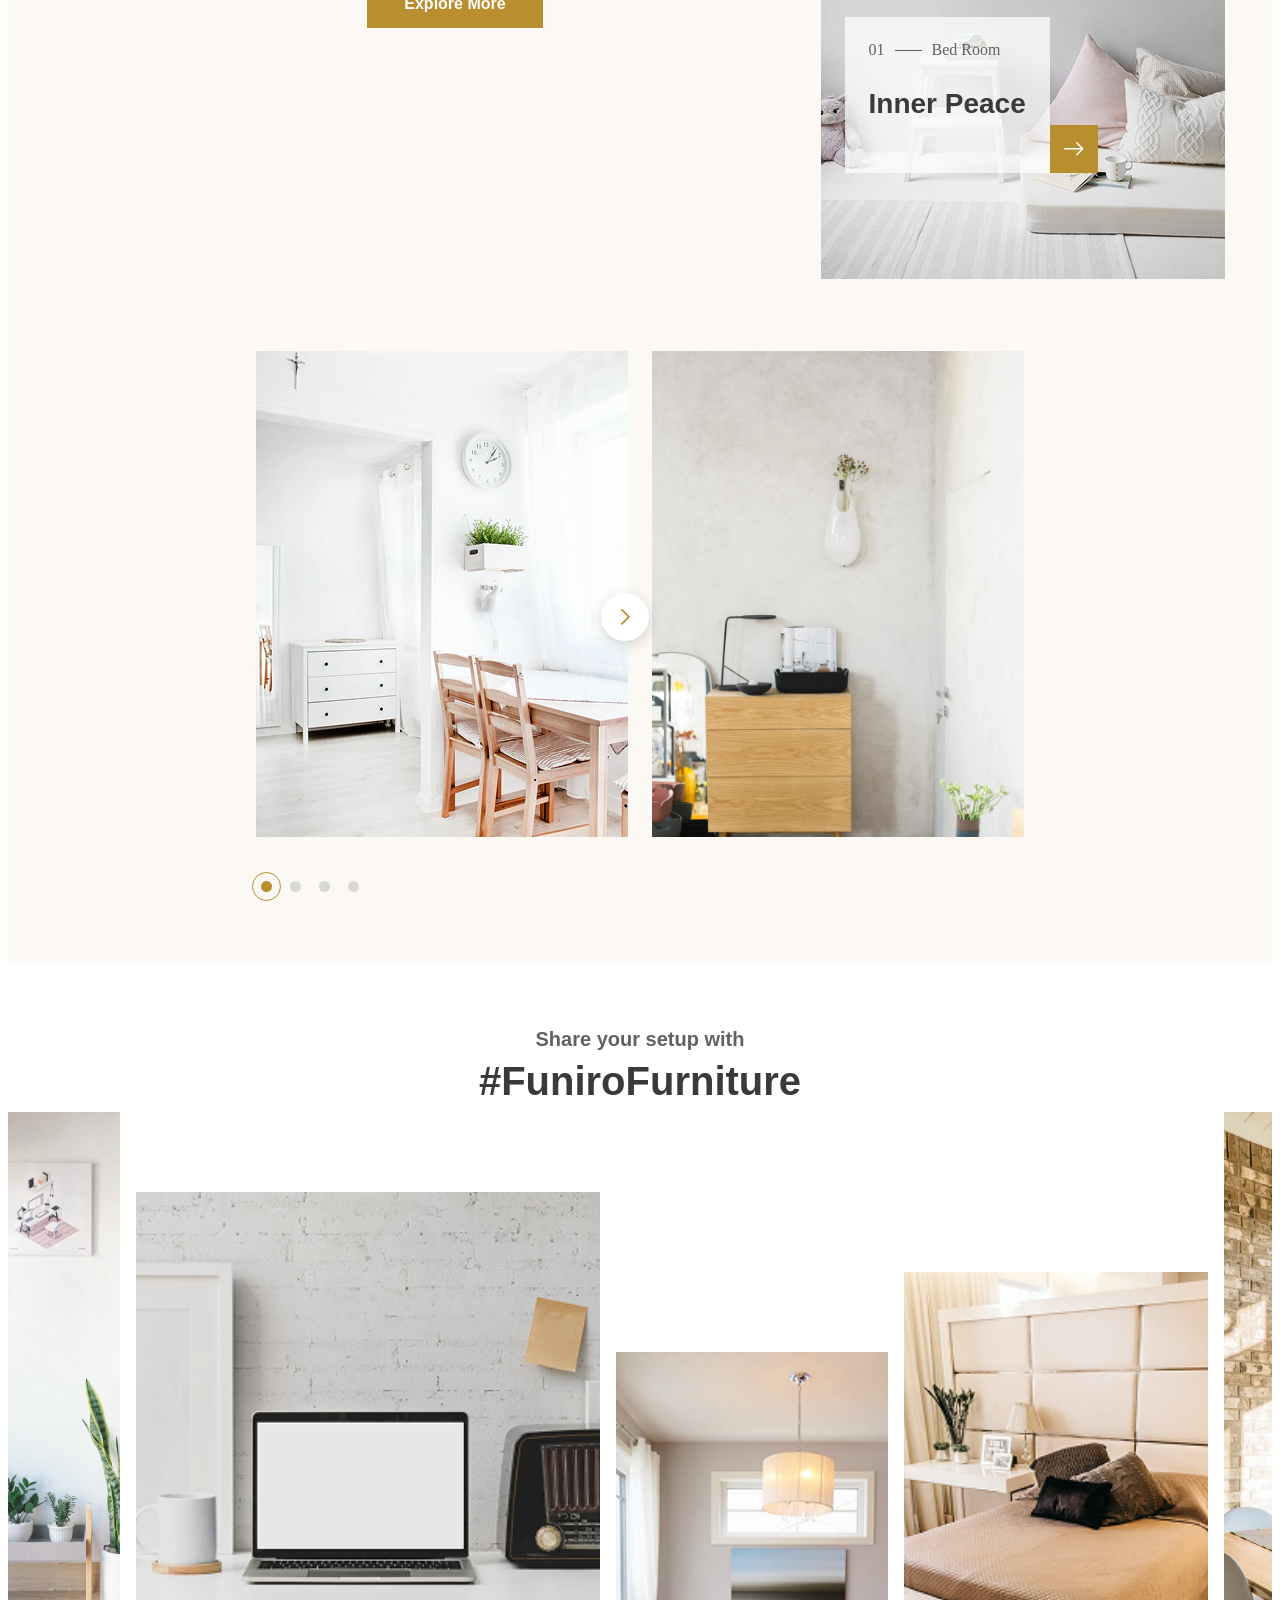
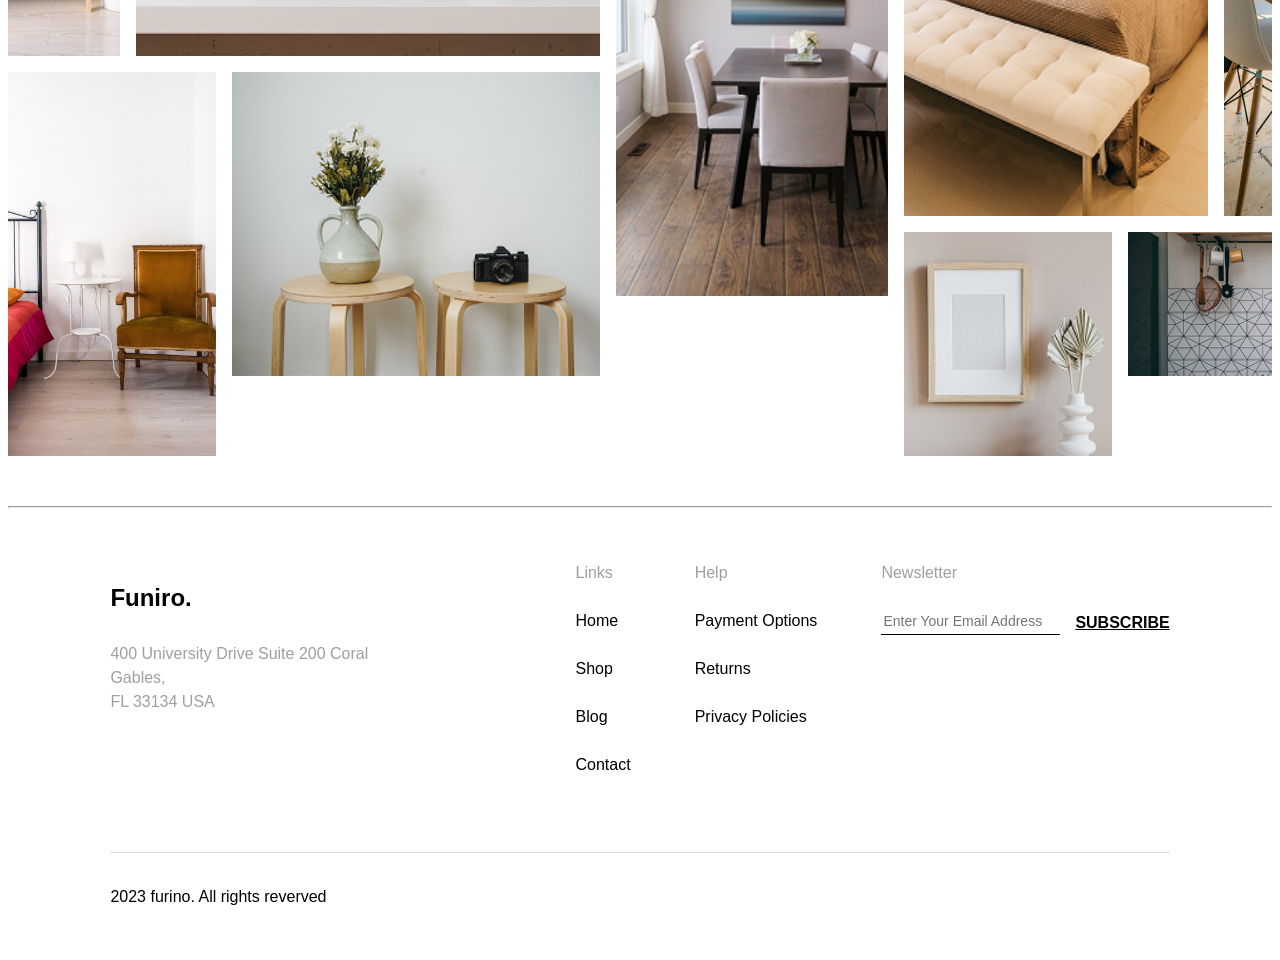
==== commit 42b5da57: "fix bug in nav section put all svgs in buttons and write labels for all that" ====
--- a/index.html
+++ b/index.html
@@ -21,65 +21,81 @@
           <li><a href="blog.html">Blog</a></li>
           <li><a href="contact.html">Contact</a></li>
         </ul>
-        <div class="nav-svg">
-          <svg
-            width="24"
-            height="19"
-            viewBox="0 0 24 19"
-            fill="none"
-            xmlns="http://www.w3.org/2000/svg"
-          >
-            <path
-              d="M21 9.33333V3.5H23.3333V10.5H21M21 15.1667H23.3333V12.8333H21M9.33333 10.5C12.4483 10.5 18.6667 12.0633 18.6667 15.1667V18.6667H0V15.1667C0 12.0633 6.21833 10.5 9.33333 10.5ZM9.33333 0C10.571 0 11.758 0.491665 12.6332 1.36683C13.5083 2.242 14 3.42899 14 4.66667C14 5.90434 13.5083 7.09133 12.6332 7.9665C11.758 8.84167 10.571 9.33333 9.33333 9.33333C8.09566 9.33333 6.90867 8.84167 6.0335 7.9665C5.15833 7.09133 4.66667 5.90434 4.66667 4.66667C4.66667 3.42899 5.15833 2.242 6.0335 1.36683C6.90867 0.491665 8.09566 0 9.33333 0ZM9.33333 12.7167C5.86833 12.7167 2.21667 14.42 2.21667 15.1667V16.45H16.45V15.1667C16.45 14.42 12.7983 12.7167 9.33333 12.7167ZM9.33333 2.21667C8.68355 2.21667 8.06039 2.47479 7.60092 2.93425C7.14146 3.39372 6.88333 4.01689 6.88333 4.66667C6.88333 5.31645 7.14146 5.93961 7.60092 6.39908C8.06039 6.85854 8.68355 7.11667 9.33333 7.11667C9.98311 7.11667 10.6063 6.85854 11.0657 6.39908C11.5252 5.93961 11.7833 5.31645 11.7833 4.66667C11.7833 4.01689 11.5252 3.39372 11.0657 2.93425C10.6063 2.47479 9.98311 2.21667 9.33333 2.21667Z"
-              fill="black"
-            />
-          </svg>
-
-          <svg
-            width="25"
-            height="25"
-            viewBox="0 0 25 25"
-            fill="none"
-            xmlns="http://www.w3.org/2000/svg"
-          >
-            <path
-              d="M23.1667 23.1667L17.933 17.9237M20.8333 10.9167C20.8333 13.5467 19.7885 16.0691 17.9288 17.9288C16.0691 19.7885 13.5467 20.8333 10.9167 20.8333C8.2866 20.8333 5.76426 19.7885 3.90452 17.9288C2.04479 16.0691 1 13.5467 1 10.9167C1 8.2866 2.04479 5.76426 3.90452 3.90452C5.76426 2.04479 8.2866 1 10.9167 1C13.5467 1 16.0691 2.04479 17.9288 3.90452C19.7885 5.76426 20.8333 8.2866 20.8333 10.9167V10.9167Z"
-              stroke="black"
-              stroke-width="2"
-              stroke-linecap="round"
-            />
-          </svg>
-
-          <svg
-            width="26"
-            height="23"
-            viewBox="0 0 26 23"
-            fill="none"
-            xmlns="http://www.w3.org/2000/svg"
-          >
-            <path
-              d="M6.83333 1C3.61217 1 1 3.58533 1 6.775C1 9.34983 2.02083 15.4608 12.0693 21.6383C12.2493 21.7479 12.456 21.8058 12.6667 21.8058C12.8774 21.8058 13.084 21.7479 13.264 21.6383C23.3125 15.4608 24.3333 9.34983 24.3333 6.775C24.3333 3.58533 21.7212 1 18.5 1C15.2788 1 12.6667 4.5 12.6667 4.5C12.6667 4.5 10.0545 1 6.83333 1Z"
-              stroke="black"
-              stroke-width="2"
-              stroke-linecap="round"
-              stroke-linejoin="round"
-            />
-          </svg>
-
-          <a href="s-product.html">
+        <div class="nav-btns">
+          <button class="icon-btn" aria-label="Account" aria-expanded="false">
             <svg
-              width="25"
-              height="23"
-              viewBox="0 0 25 23"
+              width="24"
+              height="19"
+              viewBox="0 0 24 19"
               fill="none"
               xmlns="http://www.w3.org/2000/svg"
             >
               <path
-                d="M23.5621 15.6379H7.27891L8.09648 13.9727L21.6809 13.948C22.1402 13.948 22.534 13.6199 22.616 13.166L24.4973 2.63594C24.5465 2.35977 24.4727 2.07539 24.2922 1.85938C24.203 1.75306 24.0917 1.66743 23.9661 1.60841C23.8405 1.54939 23.7036 1.51839 23.5648 1.51758L6.28359 1.46016L6.13594 0.765625C6.04297 0.322656 5.64375 0 5.18984 0H0.965234C0.709238 0 0.463727 0.101694 0.282711 0.282711C0.101694 0.463727 0 0.709238 0 0.965235C0 1.22123 0.101694 1.46674 0.282711 1.64776C0.463727 1.82877 0.709238 1.93047 0.965234 1.93047H4.40781L5.05312 4.99844L6.6418 12.6902L4.59648 16.0289C4.49027 16.1723 4.42629 16.3425 4.4118 16.5203C4.3973 16.6981 4.43286 16.8765 4.51445 17.0352C4.67852 17.3605 5.00937 17.5656 5.37578 17.5656H7.09297C6.72689 18.0519 6.52915 18.6441 6.52969 19.2527C6.52969 20.8004 7.7875 22.0582 9.33516 22.0582C10.8828 22.0582 12.1406 20.8004 12.1406 19.2527C12.1406 18.643 11.9383 18.0496 11.5773 17.5656H15.9824C15.6163 18.0519 15.4186 18.6441 15.4191 19.2527C15.4191 20.8004 16.677 22.0582 18.2246 22.0582C19.7723 22.0582 21.0301 20.8004 21.0301 19.2527C21.0301 18.643 20.8277 18.0496 20.4668 17.5656H23.5648C24.0953 17.5656 24.5301 17.1336 24.5301 16.6004C24.5285 16.3447 24.4258 16.0999 24.2445 15.9196C24.0631 15.7393 23.8178 15.638 23.5621 15.6379ZM6.68555 3.36328L22.4301 3.41523L20.8879 12.0504L8.52031 12.0723L6.68555 3.36328ZM9.33516 20.1168C8.85937 20.1168 8.47109 19.7285 8.47109 19.2527C8.47109 18.777 8.85937 18.3887 9.33516 18.3887C9.81094 18.3887 10.1992 18.777 10.1992 19.2527C10.1992 19.4819 10.1082 19.7017 9.94614 19.8637C9.7841 20.0258 9.56432 20.1168 9.33516 20.1168ZM18.2246 20.1168C17.7488 20.1168 17.3605 19.7285 17.3605 19.2527C17.3605 18.777 17.7488 18.3887 18.2246 18.3887C18.7004 18.3887 19.0887 18.777 19.0887 19.2527C19.0887 19.4819 18.9976 19.7017 18.8356 19.8637C18.6735 20.0258 18.4538 20.1168 18.2246 20.1168Z"
+                d="M21 9.33333V3.5H23.3333V10.5H21M21 15.1667H23.3333V12.8333H21M9.33333 10.5C12.4483 10.5 18.6667 12.0633 18.6667 15.1667V18.6667H0V15.1667C0 12.0633 6.21833 10.5 9.33333 10.5ZM9.33333 0C10.571 0 11.758 0.491665 12.6332 1.36683C13.5083 2.242 14 3.42899 14 4.66667C14 5.90434 13.5083 7.09133 12.6332 7.9665C11.758 8.84167 10.571 9.33333 9.33333 9.33333C8.09566 9.33333 6.90867 8.84167 6.0335 7.9665C5.15833 7.09133 4.66667 5.90434 4.66667 4.66667C4.66667 3.42899 5.15833 2.242 6.0335 1.36683C6.90867 0.491665 8.09566 0 9.33333 0ZM9.33333 12.7167C5.86833 12.7167 2.21667 14.42 2.21667 15.1667V16.45H16.45V15.1667C16.45 14.42 12.7983 12.7167 9.33333 12.7167ZM9.33333 2.21667C8.68355 2.21667 8.06039 2.47479 7.60092 2.93425C7.14146 3.39372 6.88333 4.01689 6.88333 4.66667C6.88333 5.31645 7.14146 5.93961 7.60092 6.39908C8.06039 6.85854 8.68355 7.11667 9.33333 7.11667C9.98311 7.11667 10.6063 6.85854 11.0657 6.39908C11.5252 5.93961 11.7833 5.31645 11.7833 4.66667C11.7833 4.01689 11.5252 3.39372 11.0657 2.93425C10.6063 2.47479 9.98311 2.21667 9.33333 2.21667Z"
                 fill="black"
               />
             </svg>
-          </a>
+          </button>
+
+          <button class="icon-btn" aria-label="Search" aria-expanded="false">
+            <svg
+              width="25"
+              height="25"
+              viewBox="0 0 25 25"
+              fill="none"
+              xmlns="http://www.w3.org/2000/svg"
+            >
+              <path
+                d="M23.1667 23.1667L17.933 17.9237M20.8333 10.9167C20.8333 13.5467 19.7885 16.0691 17.9288 17.9288C16.0691 19.7885 13.5467 20.8333 10.9167 20.8333C8.2866 20.8333 5.76426 19.7885 3.90452 17.9288C2.04479 16.0691 1 13.5467 1 10.9167C1 8.2866 2.04479 5.76426 3.90452 3.90452C5.76426 2.04479 8.2866 1 10.9167 1C13.5467 1 16.0691 2.04479 17.9288 3.90452C19.7885 5.76426 20.8333 8.2866 20.8333 10.9167V10.9167Z"
+                stroke="black"
+                stroke-width="2"
+                stroke-linecap="round"
+              />
+            </svg>
+          </button>
+
+          <button
+            class="icon-btn"
+            aria-label="See favorites"
+            aria-expanded="false"
+          >
+            <svg
+              width="26"
+              height="23"
+              viewBox="0 0 26 23"
+              fill="none"
+              xmlns="http://www.w3.org/2000/svg"
+            >
+              <path
+                d="M6.83333 1C3.61217 1 1 3.58533 1 6.775C1 9.34983 2.02083 15.4608 12.0693 21.6383C12.2493 21.7479 12.456 21.8058 12.6667 21.8058C12.8774 21.8058 13.084 21.7479 13.264 21.6383C23.3125 15.4608 24.3333 9.34983 24.3333 6.775C24.3333 3.58533 21.7212 1 18.5 1C15.2788 1 12.6667 4.5 12.6667 4.5C12.6667 4.5 10.0545 1 6.83333 1Z"
+                stroke="black"
+                stroke-width="2"
+                stroke-linecap="round"
+                stroke-linejoin="round"
+              />
+            </svg>
+          </button>
+
+          <button
+            class="icon-btn"
+            aria-label="Go to Shop"
+            aria-expanded="false"
+          >
+            <a href="s-product.html">
+              <svg
+                width="25"
+                height="23"
+                viewBox="0 0 25 23"
+                fill="none"
+                xmlns="http://www.w3.org/2000/svg"
+              >
+                <path
+                  d="M23.5621 15.6379H7.27891L8.09648 13.9727L21.6809 13.948C22.1402 13.948 22.534 13.6199 22.616 13.166L24.4973 2.63594C24.5465 2.35977 24.4727 2.07539 24.2922 1.85938C24.203 1.75306 24.0917 1.66743 23.9661 1.60841C23.8405 1.54939 23.7036 1.51839 23.5648 1.51758L6.28359 1.46016L6.13594 0.765625C6.04297 0.322656 5.64375 0 5.18984 0H0.965234C0.709238 0 0.463727 0.101694 0.282711 0.282711C0.101694 0.463727 0 0.709238 0 0.965235C0 1.22123 0.101694 1.46674 0.282711 1.64776C0.463727 1.82877 0.709238 1.93047 0.965234 1.93047H4.40781L5.05312 4.99844L6.6418 12.6902L4.59648 16.0289C4.49027 16.1723 4.42629 16.3425 4.4118 16.5203C4.3973 16.6981 4.43286 16.8765 4.51445 17.0352C4.67852 17.3605 5.00937 17.5656 5.37578 17.5656H7.09297C6.72689 18.0519 6.52915 18.6441 6.52969 19.2527C6.52969 20.8004 7.7875 22.0582 9.33516 22.0582C10.8828 22.0582 12.1406 20.8004 12.1406 19.2527C12.1406 18.643 11.9383 18.0496 11.5773 17.5656H15.9824C15.6163 18.0519 15.4186 18.6441 15.4191 19.2527C15.4191 20.8004 16.677 22.0582 18.2246 22.0582C19.7723 22.0582 21.0301 20.8004 21.0301 19.2527C21.0301 18.643 20.8277 18.0496 20.4668 17.5656H23.5648C24.0953 17.5656 24.5301 17.1336 24.5301 16.6004C24.5285 16.3447 24.4258 16.0999 24.2445 15.9196C24.0631 15.7393 23.8178 15.638 23.5621 15.6379ZM6.68555 3.36328L22.4301 3.41523L20.8879 12.0504L8.52031 12.0723L6.68555 3.36328ZM9.33516 20.1168C8.85937 20.1168 8.47109 19.7285 8.47109 19.2527C8.47109 18.777 8.85937 18.3887 9.33516 18.3887C9.81094 18.3887 10.1992 18.777 10.1992 19.2527C10.1992 19.4819 10.1082 19.7017 9.94614 19.8637C9.7841 20.0258 9.56432 20.1168 9.33516 20.1168ZM18.2246 20.1168C17.7488 20.1168 17.3605 19.7285 17.3605 19.2527C17.3605 18.777 17.7488 18.3887 18.2246 18.3887C18.7004 18.3887 19.0887 18.777 19.0887 19.2527C19.0887 19.4819 18.9976 19.7017 18.8356 19.8637C18.6735 20.0258 18.4538 20.1168 18.2246 20.1168Z"
+                  fill="black"
+                />
+              </svg>
+            </a>
+          </button>
 
           <button
             class="mobile-btn"
--- a/furniro.css
+++ b/furniro.css
@@ -58,12 +58,19 @@
         }
       }
     }
-    .nav-svg {
+    .nav-btns {
       display: flex;
       gap: 45px;
       align-items: center;
       flex: 1;
       justify-content: flex-end;
+      box-sizing: border-box;
+
+      .icon-btn {
+        background: none;
+        border: none;
+        outline: none;
+      }
 
       .mobile-btn {
         display: none;
@@ -76,7 +83,7 @@
         gap: 25px;
       }
       @media screen and (max-width: 783px) {
-        > svg {
+        button {
           display: none;
         }
         .mobile-btn {
@@ -146,7 +153,7 @@
     background: var(--header-container-color);
     width: 100%;
     max-width: 643px;
-    padding: 62px 43px 37px 39px;
+    padding: 62px 4vw 37px 4vw;
     border-radius: 10px;
 
     @media screen and (max-width: 1024px) {
@@ -154,7 +161,7 @@
     }
 
     @media screen and (max-width: 782px) {
-      padding: 40px 20px 18px 18px;
+      padding: 40px 4vw 18px 4vw;
       width: 90%;
       max-width: 500px;
       text-align: center;
@@ -163,24 +170,22 @@
     h4 {
       font-family: "Poppins", sans-serif;
       font-weight: 600;
-      font-size: 16px;
+      font-size: clamp(12px, 4vw, 14px);
       margin-top: 0;
 
       @media screen and (max-width: 782px) {
         font-weight: 500;
-        font-size: 12px;
       }
     }
 
     h1 {
       font-family: "Poppins", sans-serif;
       font-weight: 700;
-      font-size: 48px;
+      font-size: clamp(24px, 5vw, 48px);
       color: var(--gold);
 
       @media screen and (max-width: 782px) {
         font-weight: 600;
-        font-size: 36px;
         margin-bottom: 15px;
       }
     }
@@ -188,12 +193,11 @@
     p {
       font-family: "Poppins", sans-serif;
       font-weight: 500;
-      font-size: 18px;
+      font-size: clamp(12px, 4vw, 18px);
       margin-bottom: 40px;
 
       @media screen and (max-width: 782px) {
         font-weight: 400;
-        font-size: 14px;
         margin-bottom: 15px;
       }
     }
@@ -206,7 +210,7 @@
       border: none;
       font-weight: 700;
       cursor: pointer;
-      font-family: "Popins", sans-serif;
+      font-family: "Poppins", sans-serif;
       font-size: 16px;
       line-height: 1.5;
 
@@ -230,13 +234,12 @@
         h1 {
           font-family: "Poppins", sans-serif;
           font-weight: 700;
-          font-size: 32px;
+          font-size: clamp(26px, 4vw, 32px);
           margin: 57px 0 0 0;
-          padding: 0 0 0 0;
+          padding: 0;
 
           @media screen and (max-width: 782px) {
             font-weight: 600;
-            font-size: 26px;
             margin-top: 30px;
           }
         }
@@ -244,13 +247,12 @@
         p {
           color: #666666;
           font-weight: 400;
-          font-size: 20px;
+          font-size: clamp(16px, 5vw, 20px);
           margin: 0;
           padding: 0;
 
           @media screen and (max-width: 782px) {
             font-weight: 300;
-            font-size: 20px;
           }
         }
       }
@@ -261,7 +263,7 @@
         gap: 20px;
         margin-top: 63px;
         text-align: center;
-        font-size: 24px;
+        font-size: clamp(20px, 5vw, 24px);
         font-weight: 600;
         font-family: "Poppins", sans-serif;
 
@@ -270,7 +272,6 @@
           flex-wrap: wrap;
           gap: 15px;
           font-weight: 500;
-          font-size: 20;
         }
 
         img {
@@ -287,7 +288,7 @@
       margin-top: 56px;
       font-family: "Popins", sans-serif;
       font-weight: 700;
-      font-size: 40px;
+      font-size: clamp(26px, 5vw, 40px);
       line-height: 1.2;
     }
 
@@ -316,12 +317,10 @@
 
       @media screen and (max-width: 800px) {
         grid-template-columns: repeat(2, 1fr);
-        gap: 20px;
       }
 
       @media screen and (max-width: 535px) {
         grid-template-columns: repeat(1, 1fr);
-        gap: 20px;
       }
 
       h3 {
@@ -330,7 +329,7 @@
         padding-left: 16px;
         font-family: "Popins", sans-serif;
         font-weight: 600;
-        font-size: 24px;
+        font-size: clamp(18px, 4vw, 24px);
         line-height: 1.2;
       }
 
@@ -431,23 +430,15 @@
         margin: 0;
         font-family: "Popins", sans-serif;
         font-weight: 500;
-        font-size: 16px;
+        font-size: clamp(13px, 5vw, 16px);
         color: #898989;
-
-        @media screen and (max-width: 1126px) {
-          font-size: 13px;
-        }
       }
 
       del {
-        font-size: 16px;
+        font-size: clamp(13px, 5vw, 16px);
         color: #b0b0b0;
         font-weight: 400;
         margin-left: 15px;
-
-        @media screen and (max-width: 1126px) {
-          font-size: 13px;
-        }
       }
 
       .price {
@@ -456,11 +447,9 @@
         color: black;
         font-family: "Popins", sans-serif;
         font-weight: 600;
-        font-size: 20px;
-
-        @media screen and (max-width: 1126px) {
-          font-size: 15px;
-        }
+        font-size: clamp(15px, 5vw, 20px);
+        display: flex;
+        align-items: center;
       }
 
       .product-price {
@@ -539,37 +528,23 @@
       }
       h1 {
         font-family: "Popins", sans-serif;
-        font-weight: 700;
-        font-size: 40px;
+        font-weight: clamp(600, 5vw, 700);
+        font-size: clamp(20px, 5vw, 40px);
         line-height: 1.2;
         margin: 0%;
         padding: 0%;
-
-        @media screen and (max-width: 494px) {
-          font-weight: 600;
-          font-size: 24px;
-        }
-        @media screen and (max-width: 371px) {
-          font-weight: 600;
-          font-size: 20px;
-        }
       }
 
       p {
         font-family: "Popins", sans-serif;
-        font-weight: 500;
-        font-size: 16px;
+        font-weight: clamp(400, 5vw, 500);
+        font-size: clamp(10px, 5vw, 16px);
         line-height: 1.5;
         color: #616161;
         margin: 0%;
         padding: 0%;
         padding-top: 7px;
         padding-bottom: 25px;
-
-        @media screen and (max-width: 494px) {
-          font-weight: 400;
-          font-size: 10px;
-        }
       }
 
       button {
@@ -582,13 +557,11 @@
         cursor: pointer;
 
         font-family: "Popins", sans-serif;
-        font-weight: 600;
-        font-size: 16px;
+        font-weight: clamp(400, 5vw, 600);
+        font-size: clamp(12px, 5vw, 16px);
         line-height: 1.5;
 
         @media screen and (max-width: 494px) {
-          font-weight: 400;
-          font-size: 12px;
           width: 120px;
           height: 36px;
         }
@@ -778,26 +751,18 @@
       p {
         font-family: "Popins", sans-serif;
         font-weight: 600;
-        font-size: 20px;
+        font-size: clamp(18px, 5vw, 20px);
         padding: 0%;
         margin: 0;
         color: #616161;
-
-        @media screen and (max-width: 610px) {
-          font-size: 18px;
-        }
       }
 
       h1 {
         margin: 8px auto;
         font-family: "Popins", sans-serif;
         font-weight: 700;
-        font-size: 40px;
+        font-size: clamp(32px, 5vw, 40px);
         color: #3a3a3a;
-
-        @media screen and (max-width: 610px) {
-          font-size: 32px;
-        }
       }
     }
 
@@ -869,13 +834,9 @@
   .footer-section-2 {
     display: flex;
     flex-wrap: wrap;
-    padding: 48px 100px 30px 100px;
+    padding: 48px 8vw 30px 8vw;
     justify-content: space-between;
     gap: 40px;
-
-    @media screen and (max-width: 1024px) {
-      padding: 40px 30px;
-    }
 
     @media screen and (max-width: 768px) {
       flex-direction: column;
@@ -906,15 +867,10 @@
     .right-section {
       display: flex;
       flex-wrap: wrap;
-      gap: 100px;
-
-      @media screen and (max-width: 1024px) {
-        gap: 50px;
-      }
+      gap: clamp(40px, 5vw, 100px);
 
       @media screen and (max-width: 768px) {
         flex-direction: column;
-        gap: 40px;
       }
 
       .links,
--- a/shop.css
+++ b/shop.css
@@ -57,14 +57,10 @@
 
       p:first-child {
         font-family: "Poppins", sans-serif;
-        font-size: 48px;
+        font-size: clamp(36px, 5vw, 48px);
         font-weight: 500;
         margin: 0;
         color: black;
-
-        @media screen and (max-width: 600px) {
-          font-size: 36px;
-        }
       }
 
       p:last-child {
@@ -120,14 +116,9 @@
       padding: 0;
       margin: 0;
       font-family: "Popins", sans-serif;
-      font-weight: 400;
-      font-size: 20px;
+      font-weight: clamp(300, 5vw, 400);
+      font-size: clamp(16px, 5vw, 20px);
       cursor: pointer;
-
-      @media screen and (max-width: 1000px) {
-        font-size: 16px;
-        font-weight: 300;
-      }
 
       @media screen and (max-width: 830px) {
         display: inline-block;
@@ -152,14 +143,9 @@
         padding: 0;
         margin: 0;
         font-family: "Popins", sans-serif;
-        font-weight: 400;
-        font-size: 20px;
+        font-weight: clamp(300, 5vw, 400);
+        font-size: clamp(16px, 5vw, 20px);
         align-items: center;
-
-        @media screen and (max-width: 1000px) {
-          font-size: 16px;
-          font-weight: 300;
-        }
       }
 
       button {
@@ -192,14 +178,9 @@
         padding: 0;
         margin: 0;
         font-family: "Popins", sans-serif;
-        font-weight: 400;
-        font-size: 20px;
+        font-weight: clamp(300, 5vw, 400);
+        font-size: clamp(16px, 5vw, 20px);
         align-items: center;
-
-        @media screen and (max-width: 1000px) {
-          font-size: 16px;
-          font-weight: 300;
-        }
       }
 
       button {
@@ -224,7 +205,7 @@
     margin-top: 56px;
     font-family: "Popins", sans-serif;
     font-weight: 700;
-    font-size: 40px;
+    font-size: clamp(26px, 5vw, 40px);
     line-height: 1.2;
   }
 
@@ -249,12 +230,10 @@
 
     @media screen and (max-width: 800px) {
       grid-template-columns: repeat(2, 1fr);
-      gap: 20px;
     }
 
     @media screen and (max-width: 535px) {
       grid-template-columns: repeat(1, 1fr);
-      gap: 20px;
     }
 
     h3 {
@@ -263,7 +242,7 @@
       padding-left: 16px;
       font-family: "Popins", sans-serif;
       font-weight: 600;
-      font-size: 24px;
+      font-size: clamp(18px, 4vw, 24px);
       line-height: 1.2;
     }
 
@@ -364,23 +343,15 @@
       margin: 0;
       font-family: "Popins", sans-serif;
       font-weight: 500;
-      font-size: 16px;
+      font-size: clamp(13px, 5vw, 16px);
       color: #898989;
-
-      @media screen and (max-width: 1126px) {
-        font-size: 13px;
-      }
     }
 
     del {
-      font-size: 16px;
+      font-size: clamp(13px, 5vw, 16px);
       color: #b0b0b0;
       font-weight: 400;
       margin-left: 15px;
-
-      @media screen and (max-width: 1126px) {
-        font-size: 13px;
-      }
     }
 
     .price {
@@ -389,11 +360,9 @@
       color: black;
       font-family: "Popins", sans-serif;
       font-weight: 600;
-      font-size: 20px;
-
-      @media screen and (max-width: 1126px) {
-        font-size: 15px;
-      }
+      font-size: clamp(15px, 5vw, 20px);
+      display: flex;
+      align-items: center;
     }
 
     .product-price {
@@ -506,13 +475,9 @@
   .shop-footer-section-2 {
     display: flex;
     flex-wrap: wrap;
-    padding: 48px 100px 30px 100px;
+    padding: 48px 8vw 30px 8vw;
     justify-content: space-between;
     gap: 40px;
-
-    @media screen and (max-width: 1024px) {
-      padding: 40px 30px;
-    }
 
     @media screen and (max-width: 768px) {
       flex-direction: column;
@@ -543,15 +508,10 @@
     .right-section {
       display: flex;
       flex-wrap: wrap;
-      gap: 100px;
-
-      @media screen and (max-width: 1024px) {
-        gap: 50px;
-      }
+      gap: clamp(40px, 5vw, 100px);
 
       @media screen and (max-width: 768px) {
         flex-direction: column;
-        gap: 40px;
       }
 
       .links,
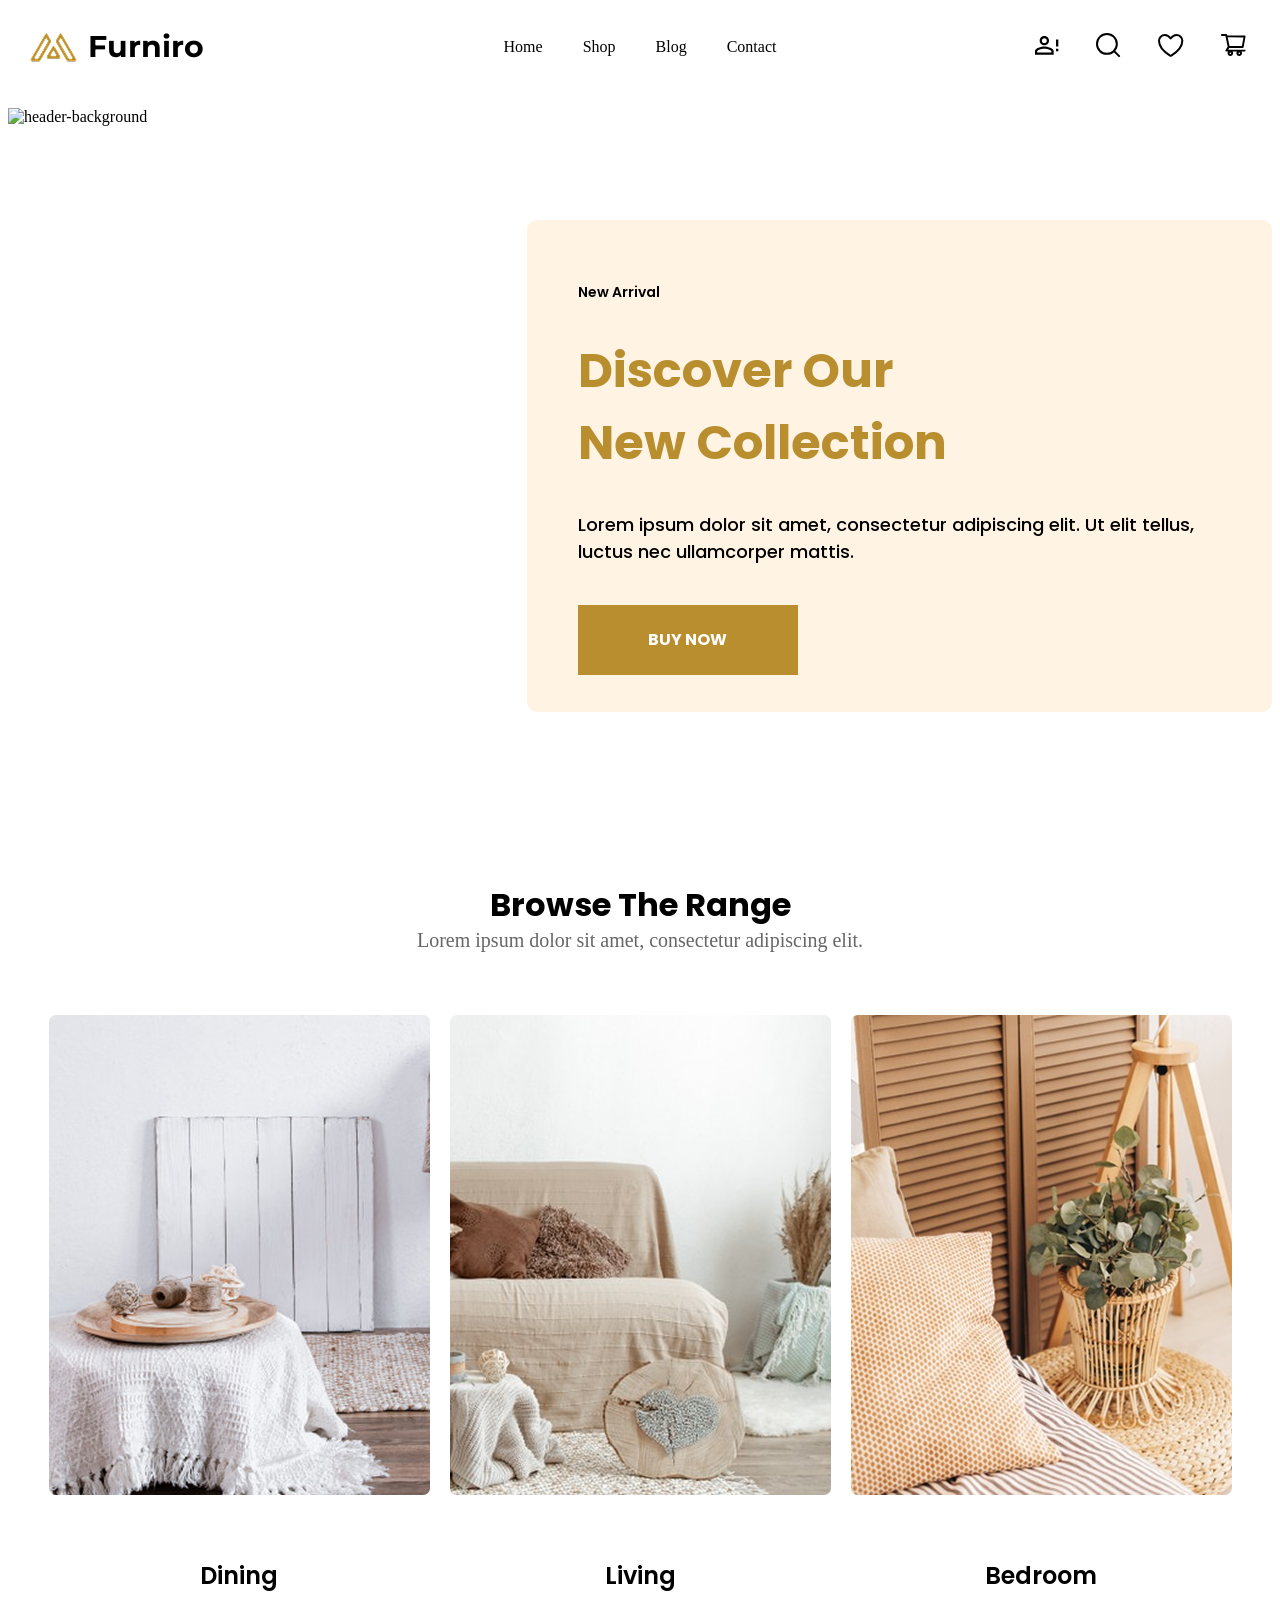
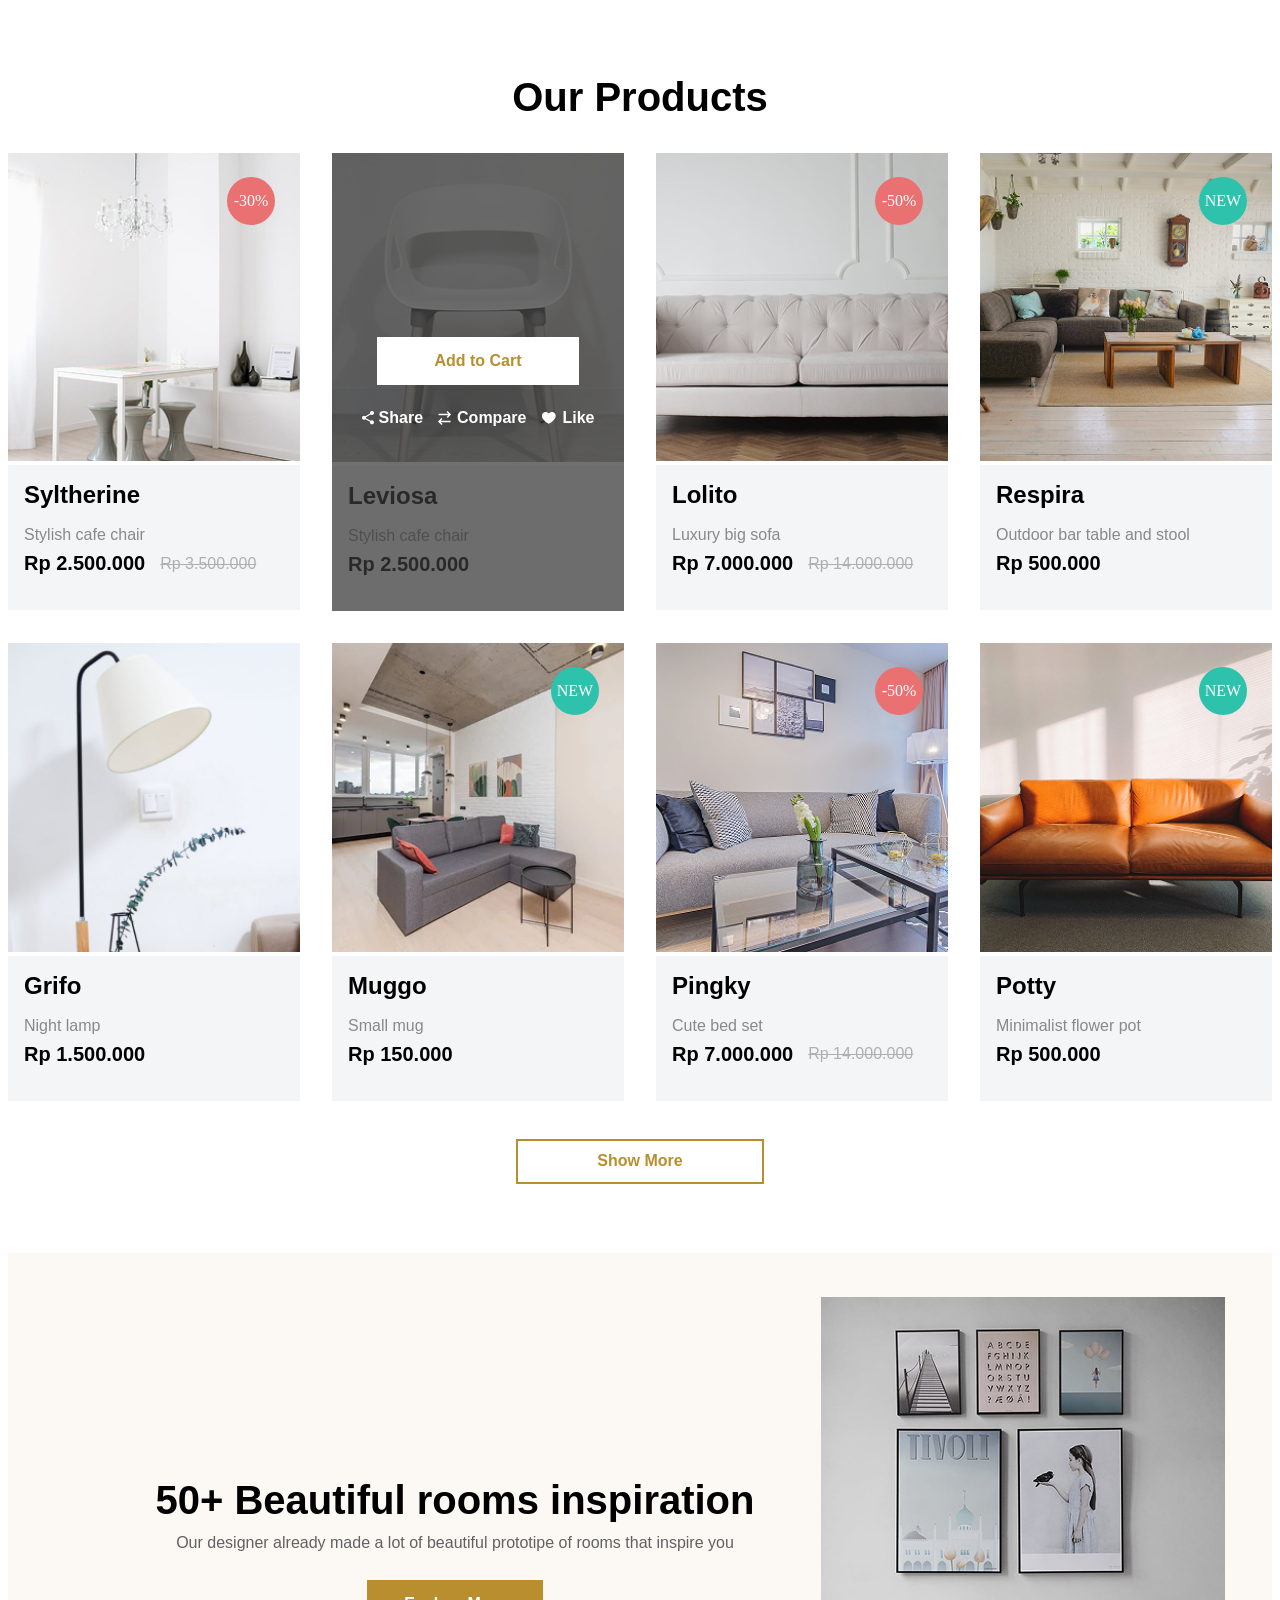
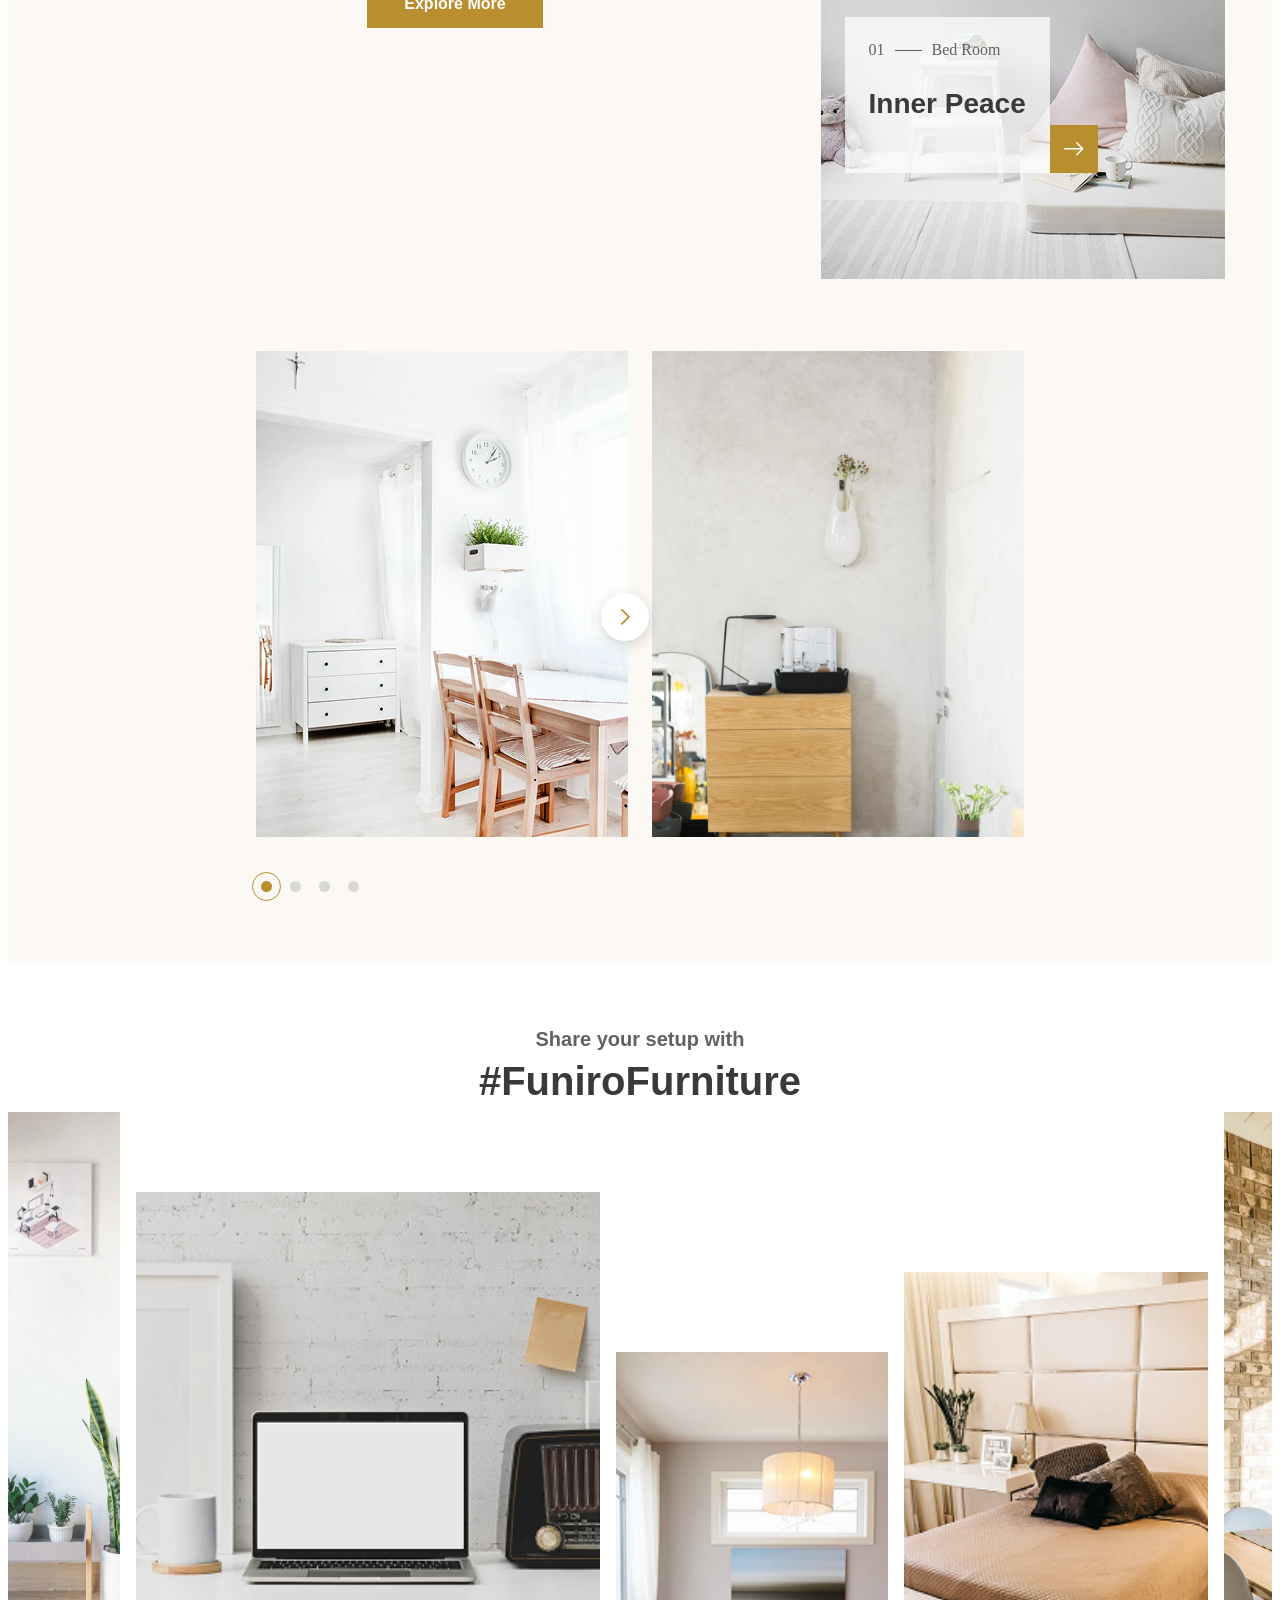
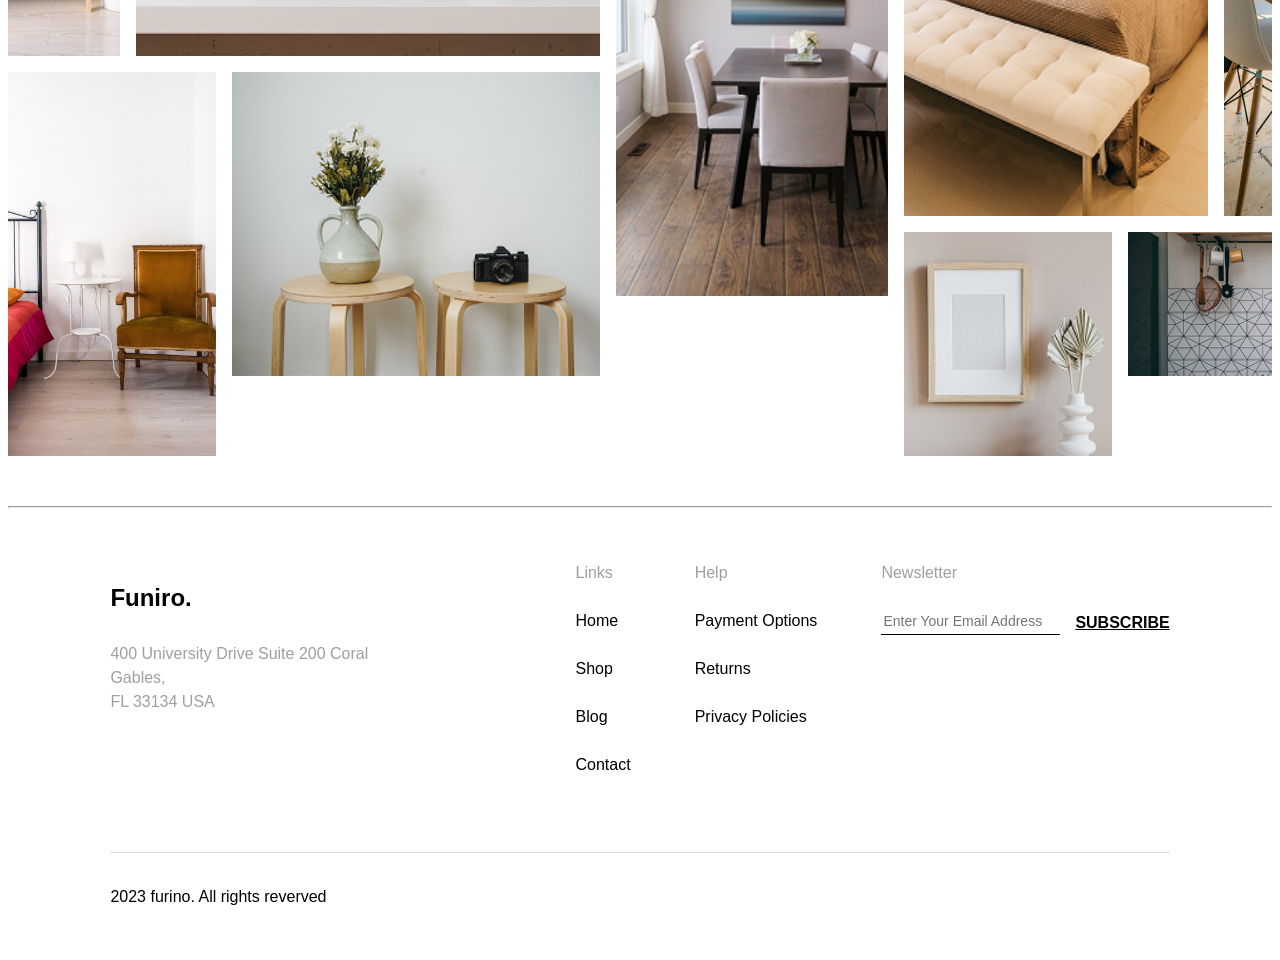
==== commit fc076a02: "fix site nav and footer sections with BEM standards" ====
--- a/index.html
+++ b/index.html
@@ -11,9 +11,9 @@
   <body>
     <nav>
       <div class="container">
-        <div class="nav-logo">
+        <div class="nav__logo">
           <span><img src="images/furniro-logo.png" alt="furniro-logo" /></span>
-          <a href="#"><span class="nav-logo-name">Furniro</span></a>
+          <a href="#"><span class="nav__logo-name">Furniro</span></a>
         </div>
         <ul>
           <li><a href="index.html">Home</a></li>
@@ -21,8 +21,12 @@
           <li><a href="blog.html">Blog</a></li>
           <li><a href="contact.html">Contact</a></li>
         </ul>
-        <div class="nav-btns">
-          <button class="icon-btn" aria-label="Account" aria-expanded="false">
+        <div class="nav__btns">
+          <button
+            class="nav__icon-btn"
+            aria-label="Account"
+            aria-expanded="false"
+          >
             <svg
               width="24"
               height="19"
@@ -37,7 +41,11 @@
             </svg>
           </button>
 
-          <button class="icon-btn" aria-label="Search" aria-expanded="false">
+          <button
+            class="nav__icon-btn"
+            aria-label="Search"
+            aria-expanded="false"
+          >
             <svg
               width="25"
               height="25"
@@ -55,7 +63,7 @@
           </button>
 
           <button
-            class="icon-btn"
+            class="nav__icon-btn"
             aria-label="See favorites"
             aria-expanded="false"
           >
@@ -77,28 +85,27 @@
           </button>
 
           <button
-            class="icon-btn"
+            id="cart-icon"
+            class="nav__icon-btn"
             aria-label="Go to Shop"
             aria-expanded="false"
           >
-            <a href="s-product.html">
-              <svg
-                width="25"
-                height="23"
-                viewBox="0 0 25 23"
-                fill="none"
-                xmlns="http://www.w3.org/2000/svg"
-              >
-                <path
-                  d="M23.5621 15.6379H7.27891L8.09648 13.9727L21.6809 13.948C22.1402 13.948 22.534 13.6199 22.616 13.166L24.4973 2.63594C24.5465 2.35977 24.4727 2.07539 24.2922 1.85938C24.203 1.75306 24.0917 1.66743 23.9661 1.60841C23.8405 1.54939 23.7036 1.51839 23.5648 1.51758L6.28359 1.46016L6.13594 0.765625C6.04297 0.322656 5.64375 0 5.18984 0H0.965234C0.709238 0 0.463727 0.101694 0.282711 0.282711C0.101694 0.463727 0 0.709238 0 0.965235C0 1.22123 0.101694 1.46674 0.282711 1.64776C0.463727 1.82877 0.709238 1.93047 0.965234 1.93047H4.40781L5.05312 4.99844L6.6418 12.6902L4.59648 16.0289C4.49027 16.1723 4.42629 16.3425 4.4118 16.5203C4.3973 16.6981 4.43286 16.8765 4.51445 17.0352C4.67852 17.3605 5.00937 17.5656 5.37578 17.5656H7.09297C6.72689 18.0519 6.52915 18.6441 6.52969 19.2527C6.52969 20.8004 7.7875 22.0582 9.33516 22.0582C10.8828 22.0582 12.1406 20.8004 12.1406 19.2527C12.1406 18.643 11.9383 18.0496 11.5773 17.5656H15.9824C15.6163 18.0519 15.4186 18.6441 15.4191 19.2527C15.4191 20.8004 16.677 22.0582 18.2246 22.0582C19.7723 22.0582 21.0301 20.8004 21.0301 19.2527C21.0301 18.643 20.8277 18.0496 20.4668 17.5656H23.5648C24.0953 17.5656 24.5301 17.1336 24.5301 16.6004C24.5285 16.3447 24.4258 16.0999 24.2445 15.9196C24.0631 15.7393 23.8178 15.638 23.5621 15.6379ZM6.68555 3.36328L22.4301 3.41523L20.8879 12.0504L8.52031 12.0723L6.68555 3.36328ZM9.33516 20.1168C8.85937 20.1168 8.47109 19.7285 8.47109 19.2527C8.47109 18.777 8.85937 18.3887 9.33516 18.3887C9.81094 18.3887 10.1992 18.777 10.1992 19.2527C10.1992 19.4819 10.1082 19.7017 9.94614 19.8637C9.7841 20.0258 9.56432 20.1168 9.33516 20.1168ZM18.2246 20.1168C17.7488 20.1168 17.3605 19.7285 17.3605 19.2527C17.3605 18.777 17.7488 18.3887 18.2246 18.3887C18.7004 18.3887 19.0887 18.777 19.0887 19.2527C19.0887 19.4819 18.9976 19.7017 18.8356 19.8637C18.6735 20.0258 18.4538 20.1168 18.2246 20.1168Z"
-                  fill="black"
-                />
-              </svg>
-            </a>
+            <svg
+              width="25"
+              height="23"
+              viewBox="0 0 25 23"
+              fill="none"
+              xmlns="http://www.w3.org/2000/svg"
+            >
+              <path
+                d="M23.5621 15.6379H7.27891L8.09648 13.9727L21.6809 13.948C22.1402 13.948 22.534 13.6199 22.616 13.166L24.4973 2.63594C24.5465 2.35977 24.4727 2.07539 24.2922 1.85938C24.203 1.75306 24.0917 1.66743 23.9661 1.60841C23.8405 1.54939 23.7036 1.51839 23.5648 1.51758L6.28359 1.46016L6.13594 0.765625C6.04297 0.322656 5.64375 0 5.18984 0H0.965234C0.709238 0 0.463727 0.101694 0.282711 0.282711C0.101694 0.463727 0 0.709238 0 0.965235C0 1.22123 0.101694 1.46674 0.282711 1.64776C0.463727 1.82877 0.709238 1.93047 0.965234 1.93047H4.40781L5.05312 4.99844L6.6418 12.6902L4.59648 16.0289C4.49027 16.1723 4.42629 16.3425 4.4118 16.5203C4.3973 16.6981 4.43286 16.8765 4.51445 17.0352C4.67852 17.3605 5.00937 17.5656 5.37578 17.5656H7.09297C6.72689 18.0519 6.52915 18.6441 6.52969 19.2527C6.52969 20.8004 7.7875 22.0582 9.33516 22.0582C10.8828 22.0582 12.1406 20.8004 12.1406 19.2527C12.1406 18.643 11.9383 18.0496 11.5773 17.5656H15.9824C15.6163 18.0519 15.4186 18.6441 15.4191 19.2527C15.4191 20.8004 16.677 22.0582 18.2246 22.0582C19.7723 22.0582 21.0301 20.8004 21.0301 19.2527C21.0301 18.643 20.8277 18.0496 20.4668 17.5656H23.5648C24.0953 17.5656 24.5301 17.1336 24.5301 16.6004C24.5285 16.3447 24.4258 16.0999 24.2445 15.9196C24.0631 15.7393 23.8178 15.638 23.5621 15.6379ZM6.68555 3.36328L22.4301 3.41523L20.8879 12.0504L8.52031 12.0723L6.68555 3.36328ZM9.33516 20.1168C8.85937 20.1168 8.47109 19.7285 8.47109 19.2527C8.47109 18.777 8.85937 18.3887 9.33516 18.3887C9.81094 18.3887 10.1992 18.777 10.1992 19.2527C10.1992 19.4819 10.1082 19.7017 9.94614 19.8637C9.7841 20.0258 9.56432 20.1168 9.33516 20.1168ZM18.2246 20.1168C17.7488 20.1168 17.3605 19.7285 17.3605 19.2527C17.3605 18.777 17.7488 18.3887 18.2246 18.3887C18.7004 18.3887 19.0887 18.777 19.0887 19.2527C19.0887 19.4819 18.9976 19.7017 18.8356 19.8637C18.6735 20.0258 18.4538 20.1168 18.2246 20.1168Z"
+                fill="black"
+              />
+            </svg>
           </button>
 
           <button
-            class="mobile-btn"
+            class="nav__mobile-btn"
             aria-label="Open menu"
             aria-expanded="false"
           >
@@ -135,12 +142,12 @@
     <main>
       <div class="main-1">
         <div class="container">
-          <div class="main-1-text">
+          <div class="main-1__text">
             <h1>Browse The Range</h1>
             <p>Lorem ipsum dolor sit amet, consectetur adipiscing elit.</p>
           </div>
 
-          <div class="images">
+          <div class="main-1__images">
             <div class="dining">
               <img src="images/dining.png" alt="dining" loading="lazy" />
               <p>Dining</p>
@@ -160,7 +167,7 @@
       <div class="main-2">
         <div class="container">
           <h1>Our Products</h1>
-          <div class="products">
+          <div class="main-2__products">
             <a href="s-product.html">
               <div class="product-1">
                 <img src="images/image 1.png" alt="product-1" loading="lazy" />
@@ -294,21 +301,23 @@
             </a>
           </div>
 
-          <button><a href="shop.html">Show More</a></button>
+          <button class="main-2__button">
+            <a href="shop.html">Show More</a>
+          </button>
         </div>
       </div>
 
       <div class="main-3">
-        <div class="main-3-text">
+        <div class="main-3__text">
           <h1>50+ Beautiful rooms inspiration</h1>
           <p>
             Our designer already made a lot of beautiful prototipe of rooms that
             inspire you
           </p>
-          <button>Explore More</button>
-        </div>
-
-        <div class="picture-with-description">
+          <button class="main-3__btn">Explore More</button>
+        </div>
+
+        <div class="picture_with_description">
           <img src="images/main-3-2.png" alt="Bed Room" loading="lazy" />
           <div class="cont">
             <div class="room-number">
@@ -345,7 +354,7 @@
           </div>
         </div>
 
-        <div class="picture-with-slides">
+        <div class="picture_with_slides">
           <img src="images/main-3-1.png" alt="bed-room" loading="lazy" />
 
           <div class="circles">
@@ -374,20 +383,20 @@
           </button>
         </div>
 
-        <div class="right-picture">
+        <div class="main-3_right_picture">
           <img src="images/main-3-3.png" alt="picture" loading="lazy" />
         </div>
       </div>
     </main>
 
     <footer>
-      <div class="footer-section-1">
-        <div class="section-1-text">
+      <div class="footer__section-1">
+        <div class="footer__section-1-text">
           <p>Share your setup with</p>
           <h1>#FuniroFurniture</h1>
         </div>
 
-        <div class="galery">
+        <div class="footer__galery">
           <img src="images/footer-1.png" alt="footer-1" loading="lazy" />
           <img src="images/footer-2.png" alt="footer-2" loading="lazy" />
           <img src="images/footer-3.png" alt="footer-3" loading="lazy" />
@@ -400,14 +409,14 @@
         </div>
       </div>
       <hr />
-      <div class="footer-section-2">
-        <div class="left-section">
+      <div class="footer__section-2">
+        <div class="footer__left-section">
           <h2>Funiro.</h2>
           <p>400 University Drive Suite 200 Coral Gables, <br />FL 33134 USA</p>
         </div>
 
-        <div class="right-section">
-          <div class="links">
+        <div class="footer__right-section">
+          <div class="footer__links">
             <p>Links</p>
             <ul>
               <li><a href="index.html">Home</a></li>
@@ -417,7 +426,7 @@
             </ul>
           </div>
 
-          <div class="Help">
+          <div class="footer__Help">
             <p>Help</p>
             <ul>
               <li><a href="#">Payment Options</a></li>
@@ -426,7 +435,7 @@
             </ul>
           </div>
 
-          <div class="Newsletter">
+          <div class="footer__Newsletter">
             <p>Newsletter</p>
             <form class="newsletter-form">
               <label for="newsletter-email" class="text"
@@ -442,7 +451,7 @@
             </form>
           </div>
         </div>
-        <div class="rights">
+        <div class="footer__rights">
           <hr />
           <p>2023 furino. All rights reverved</p>
         </div>
--- a/furniro.css
+++ b/furniro.css
@@ -31,7 +31,7 @@
       text-decoration: none;
     }
 
-    .nav-logo {
+    .nav__logo {
       display: flex;
       align-items: center;
       gap: 10px;
@@ -47,7 +47,7 @@
         text-decoration: none;
       }
 
-      .nav-logo-name {
+      .nav__logo-name {
         color: black;
         font-family: "Montserrat", sans-serif;
         font-weight: 700;
@@ -58,7 +58,7 @@
         }
       }
     }
-    .nav-btns {
+    .nav__btns {
       display: flex;
       gap: 45px;
       align-items: center;
@@ -66,13 +66,13 @@
       justify-content: flex-end;
       box-sizing: border-box;
 
-      .icon-btn {
+      .nav__icon-btn {
         background: none;
         border: none;
         outline: none;
       }
 
-      .mobile-btn {
+      .nav__mobile-btn {
         display: none;
       }
       svg {
@@ -86,7 +86,7 @@
         button {
           display: none;
         }
-        .mobile-btn {
+        .nav__mobile-btn {
           display: flex;
           background: none;
           border: none;
@@ -226,7 +226,7 @@
 main {
   .main-1 {
     .container {
-      .main-1-text {
+      .main-1__text {
         text-align: center;
         margin: 0;
         padding: 0;
@@ -257,7 +257,7 @@
         }
       }
 
-      .images {
+      .main-1__images {
         display: flex;
         justify-content: center;
         gap: 20px;
@@ -292,7 +292,7 @@
       line-height: 1.2;
     }
 
-    .products {
+    .main-2__products {
       margin-top: 32px;
       display: grid;
       grid-template-columns: repeat(4, 1fr);
@@ -464,7 +464,7 @@
       }
     }
 
-    button {
+    .main-2__button {
       display: block;
       margin: 38px auto 0 auto;
       width: 248px;
@@ -505,7 +505,7 @@
       justify-content: center;
       text-align: center;
     }
-    .main-3-text {
+    .main-3__text {
       padding-top: 223px;
       padding-left: 100px;
       min-width: 500px;
@@ -547,7 +547,7 @@
         padding-bottom: 25px;
       }
 
-      button {
+      .main-3__btn {
         width: 176px;
         height: 48px;
         background-color: var(--gold);
@@ -568,7 +568,7 @@
       }
     }
 
-    .picture-with-description {
+    .picture_with_description {
       position: relative;
       flex-shrink: 0;
       width: 404px;
@@ -641,7 +641,7 @@
       }
     }
 
-    .picture-with-slides {
+    .picture_with_slides {
       position: relative;
       width: 372px;
       flex-shrink: 0;
@@ -717,7 +717,7 @@
       }
     }
 
-    .right-picture {
+    .main-3_right_picture {
       display: flex;
       height: 486px;
       margin-top: 44px;
@@ -742,10 +742,10 @@
 }
 
 footer {
-  .footer-section-1 {
+  .footer__section-1 {
     overflow: hidden;
     margin-bottom: 50px;
-    .section-1-text {
+    .footer__section-1-text {
       text-align: center;
       margin-top: 67px;
       p {
@@ -766,7 +766,7 @@
       }
     }
 
-    .galery {
+    .footer__galery {
       display: grid;
       grid-template-columns: repeat(60, 1fr);
       grid-auto-rows: 5vw;
@@ -785,53 +785,53 @@
       }
     }
 
-    .galery img:nth-child(1) {
+    .footer__galery img:nth-child(1) {
       grid-column: 1 / 10;
       grid-row: 1 / 8;
     }
 
-    .galery img:nth-child(2) {
+    .footer__galery img:nth-child(2) {
       grid-column: 10 / 40;
       grid-row: 2 / 8;
     }
 
-    .galery img:nth-child(3) {
+    .footer__galery img:nth-child(3) {
       grid-column: 1 / 16;
       grid-row: 8 / 13;
     }
 
-    .galery img:nth-child(4) {
+    .footer__galery img:nth-child(4) {
       grid-column: 16 / 40;
       grid-row: 8 / 12;
     }
 
-    .galery img:nth-child(5) {
+    .footer__galery img:nth-child(5) {
       grid-column: 40 / 58;
       grid-row: 4 / 11;
     }
 
-    .galery img:nth-child(6) {
+    .footer__galery img:nth-child(6) {
       grid-column: 58 / 78;
       grid-row: 3 / 10;
     }
 
-    .galery img:nth-child(7) {
+    .footer__galery img:nth-child(7) {
       grid-column: 78 / 100;
       grid-row: 1 / 10;
     }
 
-    .galery img:nth-child(8) {
+    .footer__galery img:nth-child(8) {
       grid-column: 58 / 72;
       grid-row: 10 / 13;
     }
 
-    .galery img:nth-child(9) {
+    .footer__galery img:nth-child(9) {
       grid-column: 72 / 90;
       grid-row: 10 / 12;
     }
   }
 
-  .footer-section-2 {
+  .footer__section-2 {
     display: flex;
     flex-wrap: wrap;
     padding: 48px 8vw 30px 8vw;
@@ -844,7 +844,7 @@
       gap: 40px;
     }
 
-    .left-section {
+    .footer__left-section {
       max-width: 300px;
 
       h2 {
@@ -864,7 +864,7 @@
       }
     }
 
-    .right-section {
+    .footer__right-section {
       display: flex;
       flex-wrap: wrap;
       gap: clamp(40px, 5vw, 100px);
@@ -873,8 +873,8 @@
         flex-direction: column;
       }
 
-      .links,
-      .Help {
+      .footer__links,
+      .footer__Help {
         display: flex;
         flex-direction: column;
 
@@ -907,7 +907,7 @@
         }
       }
 
-      .Newsletter {
+      .footer__Newsletter {
         font-family: "Popins", sans-serif;
         font-weight: 500;
         font-size: 16px;
@@ -966,7 +966,7 @@
       }
     }
 
-    .rights {
+    .footer__rights {
       width: 100%;
       margin-top: 30px;
 
--- a/shop.css
+++ b/shop.css
@@ -23,7 +23,7 @@
   }
 }
 
-.shop-header {
+.shop__header {
   min-height: 316px;
   position: relative;
   display: flex;
@@ -31,7 +31,7 @@
   align-items: center;
   overflow: hidden;
 
-  .header-section-1 {
+  .shop__header-section-1 {
     display: flex;
     justify-content: center;
     align-items: center;
@@ -76,7 +76,7 @@
   }
 }
 
-.header-section-2 {
+.shop__header-section-2 {
   background-color: var(--header-container-color);
   display: flex;
   justify-content: space-between;
@@ -98,7 +98,7 @@
     padding: 20px;
   }
 
-  .left-section {
+  .header_left-section {
     display: flex;
     gap: 20px;
     align-items: center;
@@ -126,7 +126,7 @@
     }
   }
 
-  .right-section {
+  .header_right-section {
     display: flex;
     gap: 29px;
     align-items: center;
@@ -198,7 +198,7 @@
   }
 }
 
-.shop-main {
+.shop__main {
   overflow: hidden;
   h1 {
     text-align: center;
@@ -209,7 +209,7 @@
     line-height: 1.2;
   }
 
-  .products {
+  .shop__main_products {
     margin-top: 32px;
     display: grid;
     grid-template-columns: repeat(4, 1fr);
@@ -377,7 +377,7 @@
     }
   }
 
-  .main-btns {
+  .shop__main-btns {
     display: flex;
     gap: 38px;
     justify-content: center;
@@ -431,9 +431,9 @@
   }
 }
 
-.shop-footer {
+.shop__footer {
   overflow: hidden;
-  .shop-footer-section-1 {
+  .shop__footer-section-1 {
     background-color: #faf3ea;
     margin-top: 83px;
     min-height: 270px;
@@ -441,14 +441,14 @@
     display: flex;
     justify-content: center;
     align-items: center;
-    .footer-items {
+    .footer__items {
       display: flex;
       gap: 65px;
       justify-content: center;
       align-items: center;
       flex-wrap: wrap;
 
-      .item {
+      .footer__item {
         display: flex;
         align-items: center;
         gap: 13px;
@@ -472,7 +472,7 @@
     }
   }
 
-  .shop-footer-section-2 {
+  .shop__footer-section-2 {
     display: flex;
     flex-wrap: wrap;
     padding: 48px 8vw 30px 8vw;
@@ -485,7 +485,7 @@
       gap: 40px;
     }
 
-    .left-section {
+    .shop__footer_left-section {
       max-width: 300px;
 
       h2 {
@@ -505,7 +505,7 @@
       }
     }
 
-    .right-section {
+    .shop__footer_right-section {
       display: flex;
       flex-wrap: wrap;
       gap: clamp(40px, 5vw, 100px);
@@ -514,8 +514,8 @@
         flex-direction: column;
       }
 
-      .links,
-      .Help {
+      .footer__links,
+      .footer__Help {
         display: flex;
         flex-direction: column;
 
@@ -548,7 +548,7 @@
         }
       }
 
-      .Newsletter {
+      .footer__Newsletter {
         font-family: "Popins", sans-serif;
         font-weight: 500;
         font-size: 16px;
@@ -607,7 +607,7 @@
       }
     }
 
-    .rights {
+    .footer__rights {
       width: 100%;
       margin-top: 30px;
 
